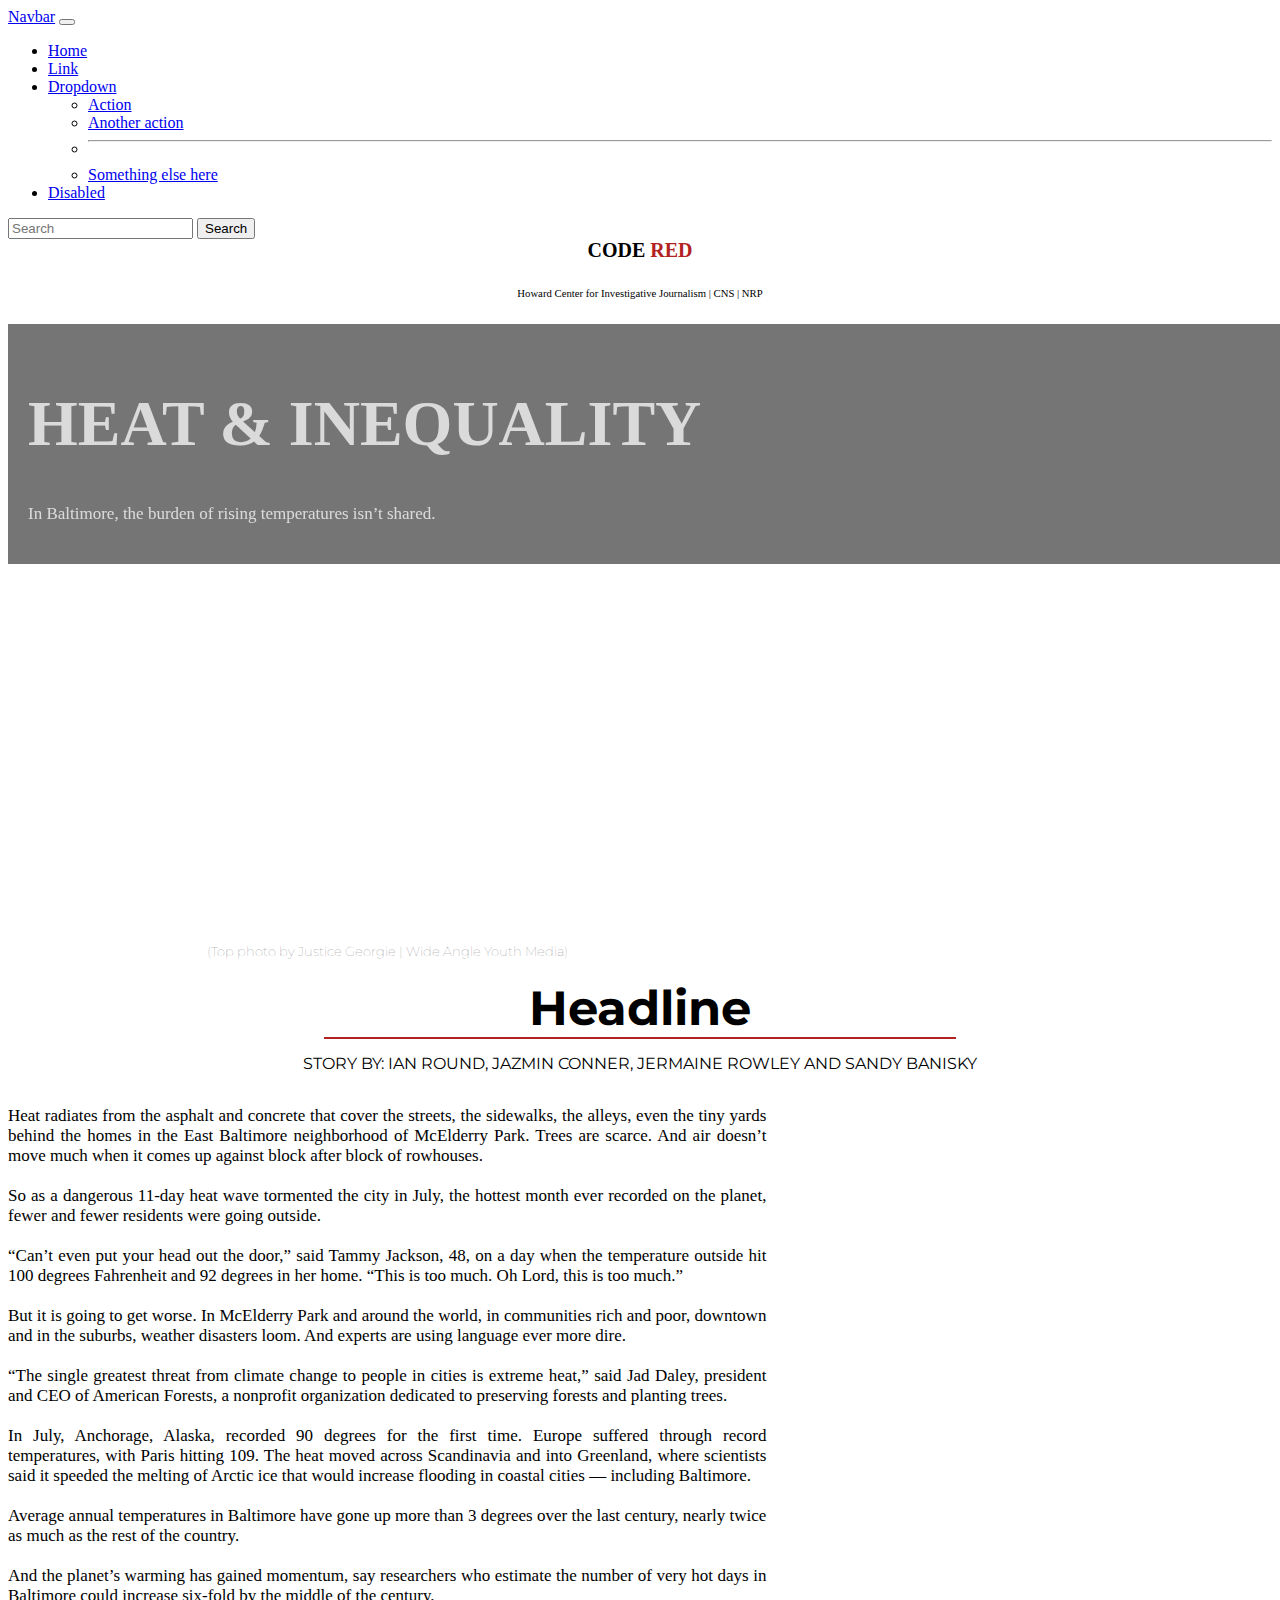
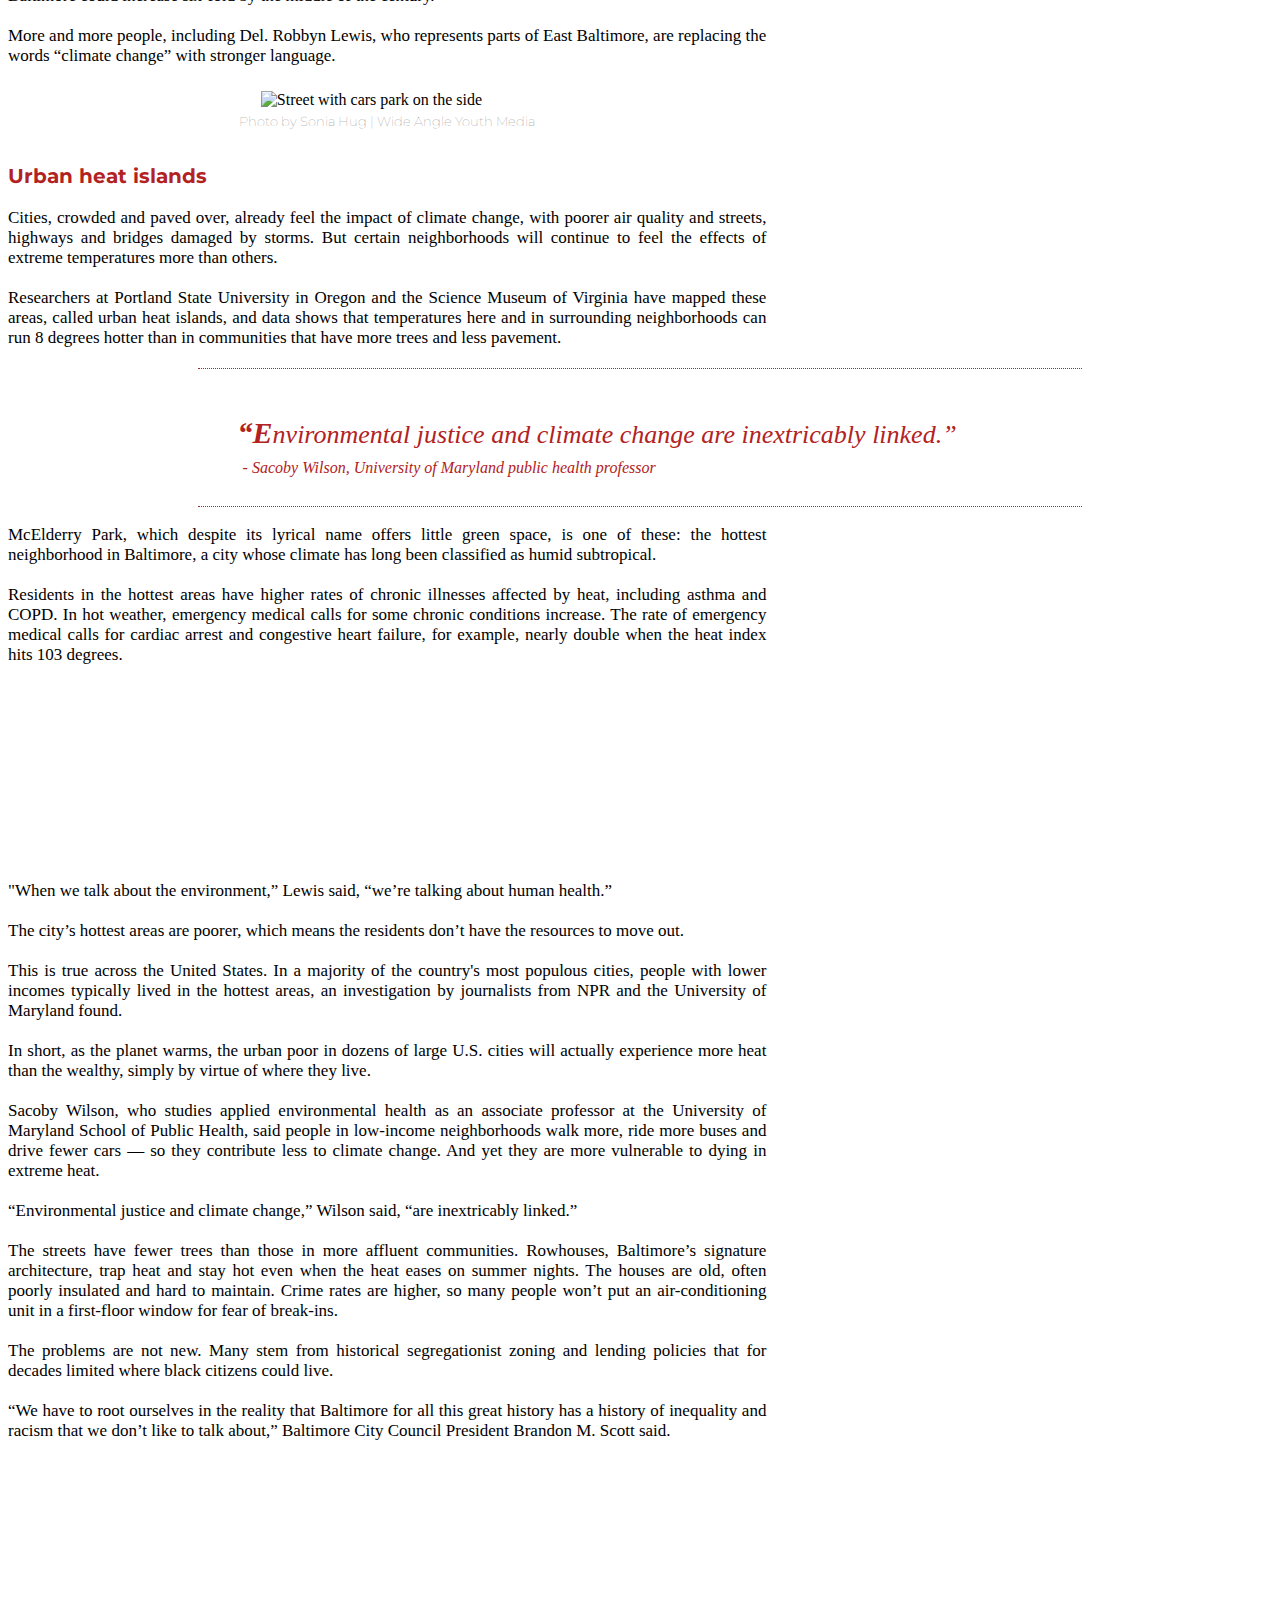
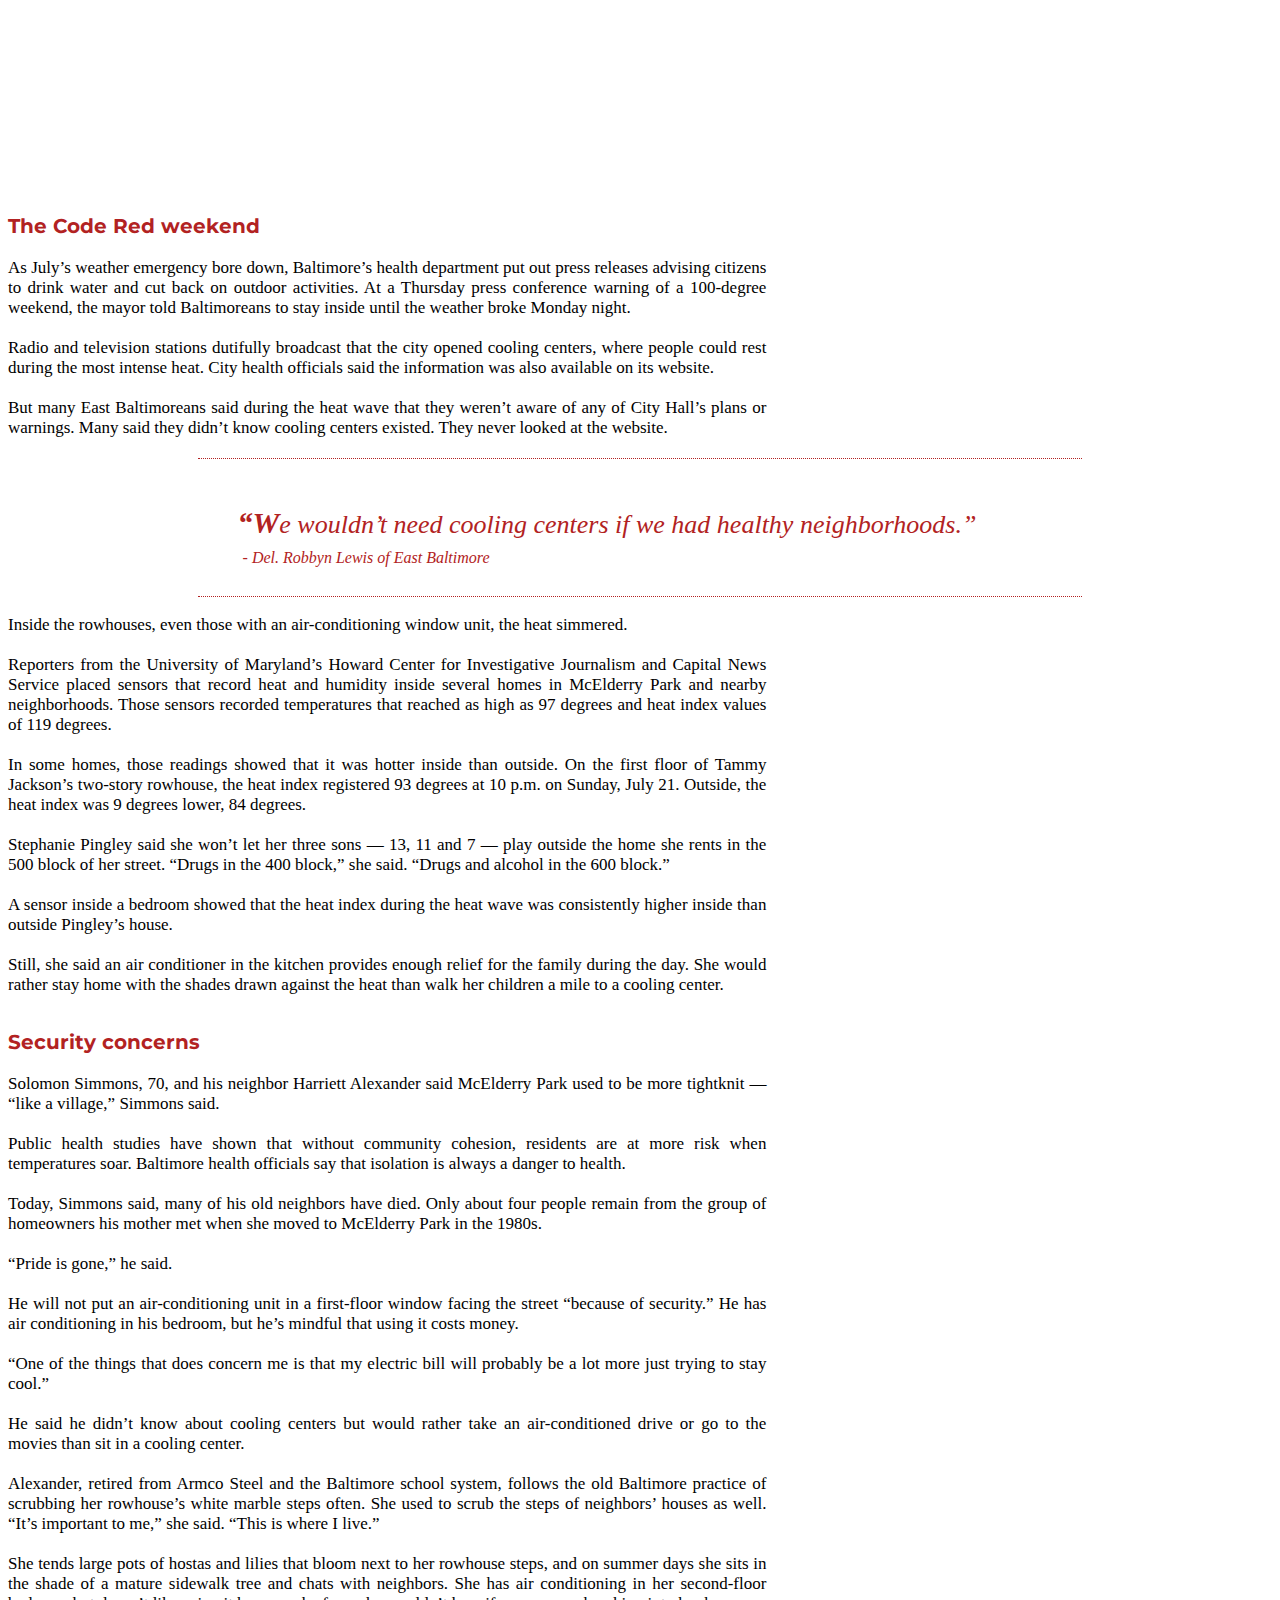
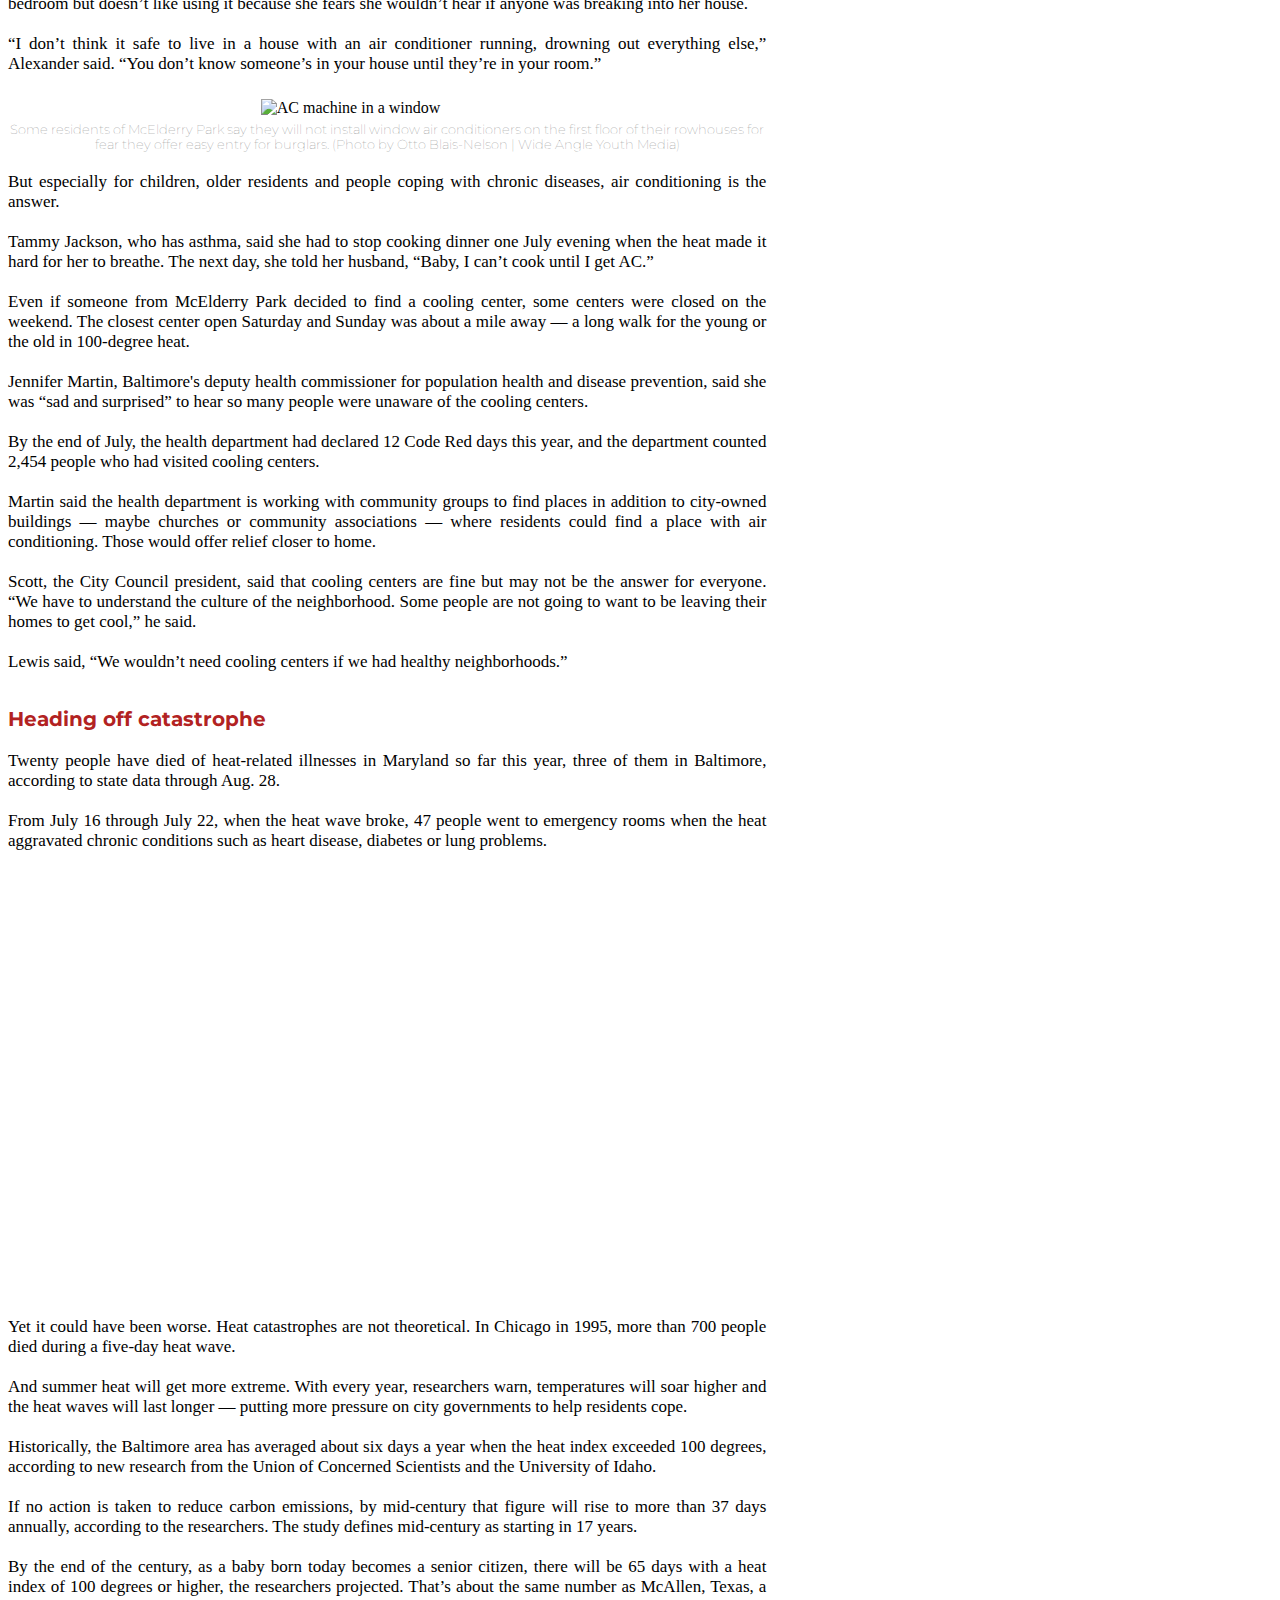
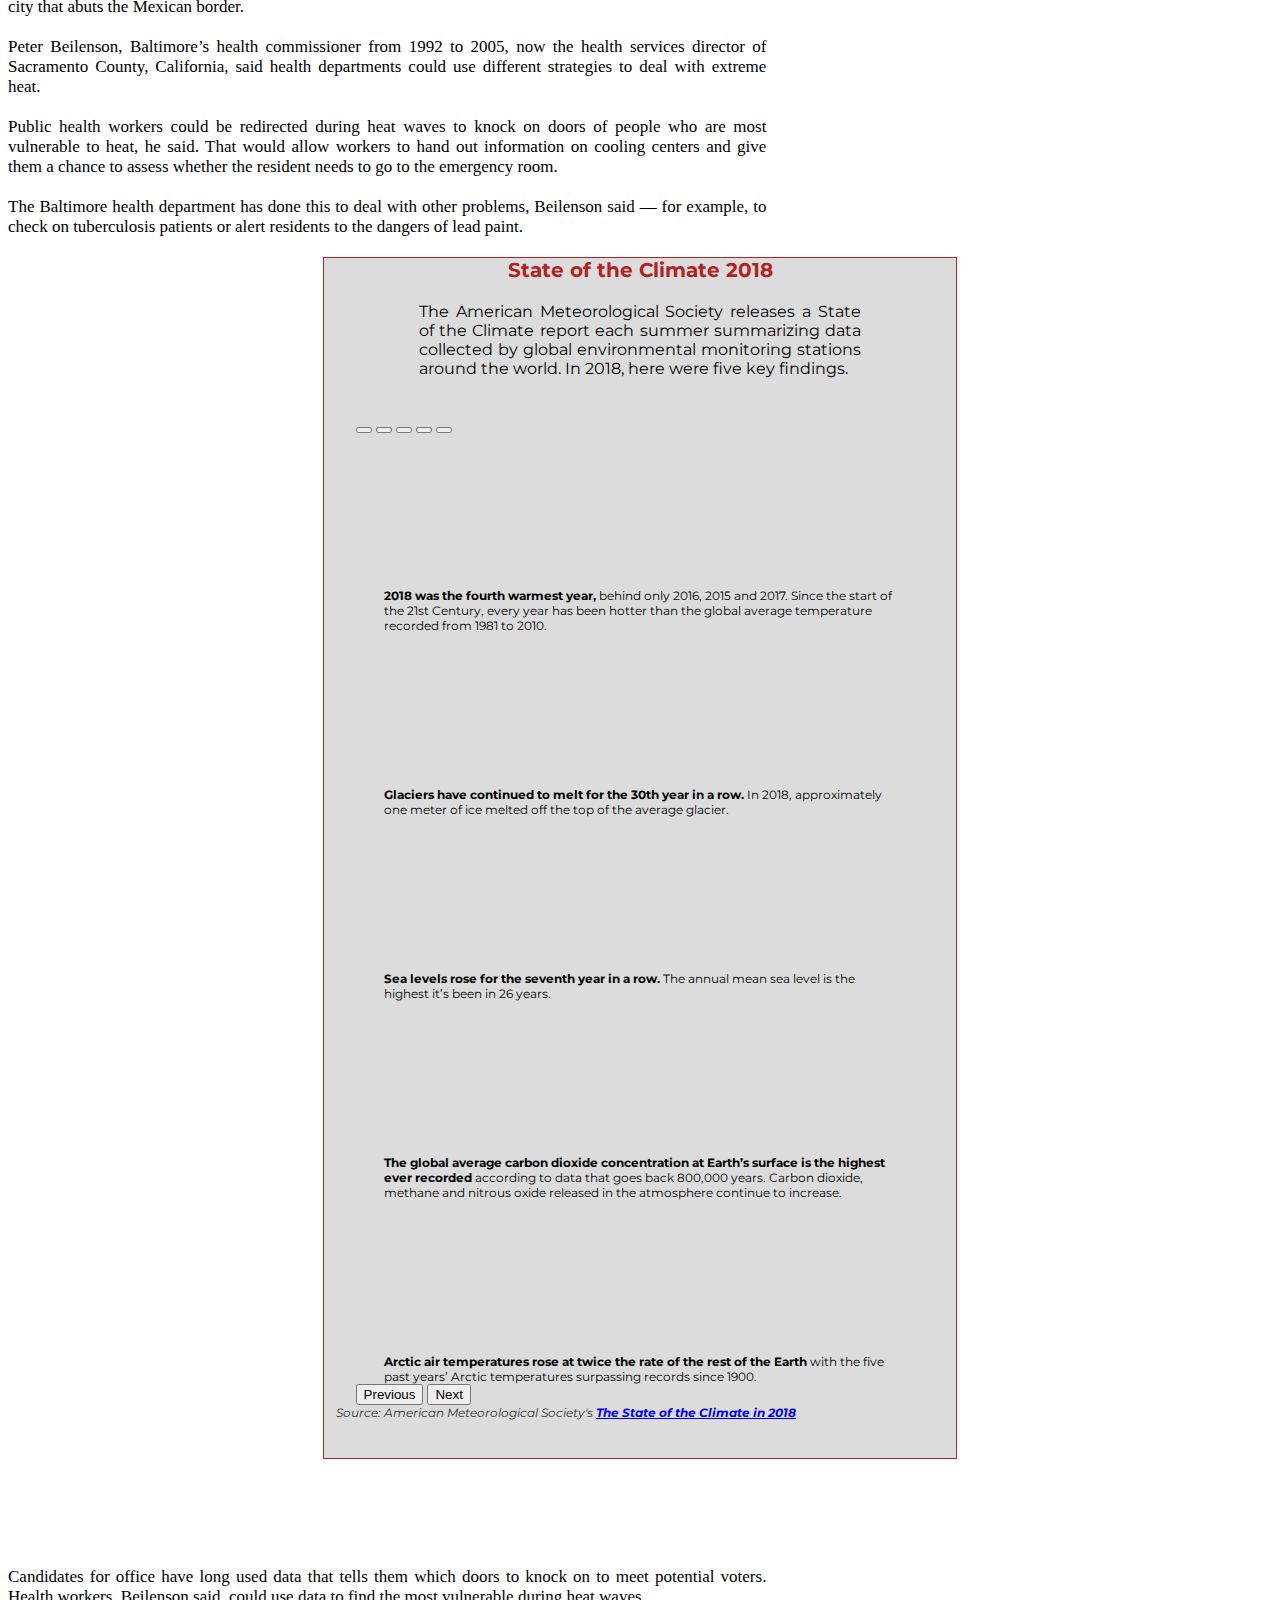
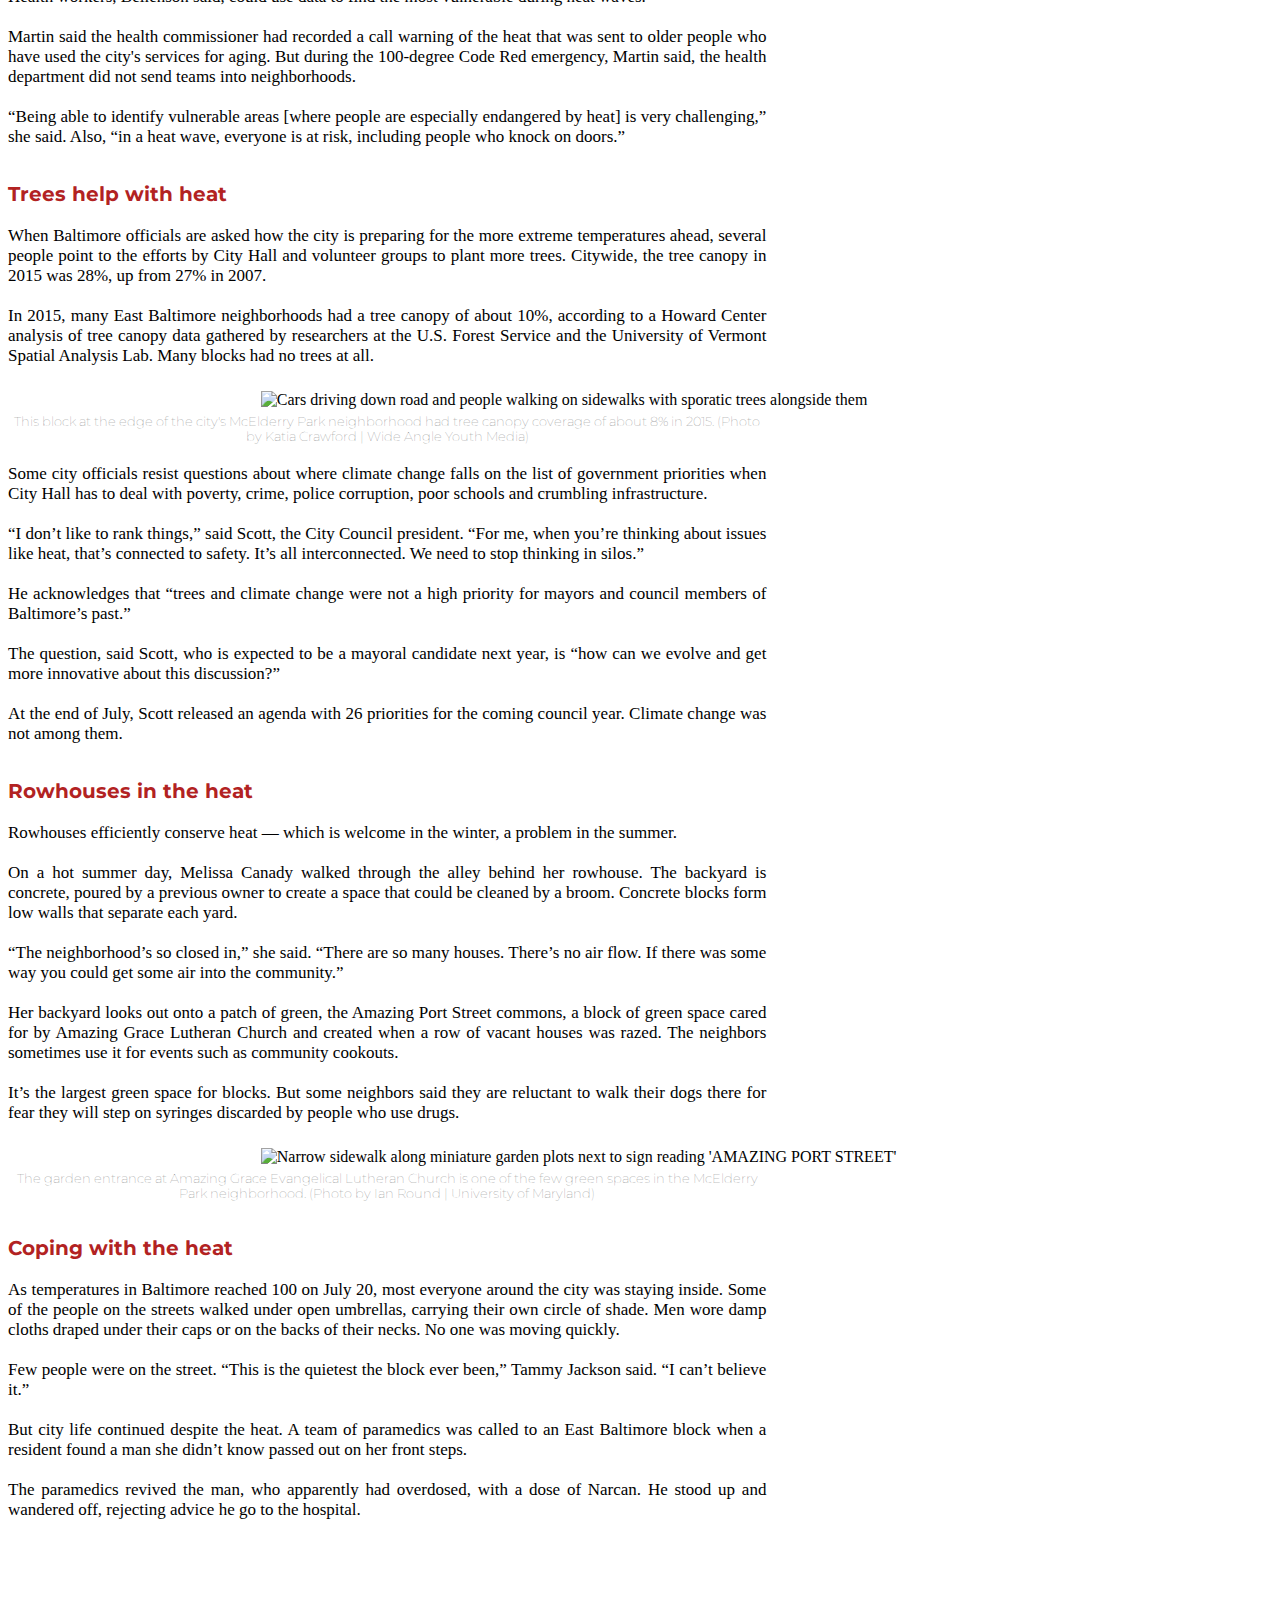
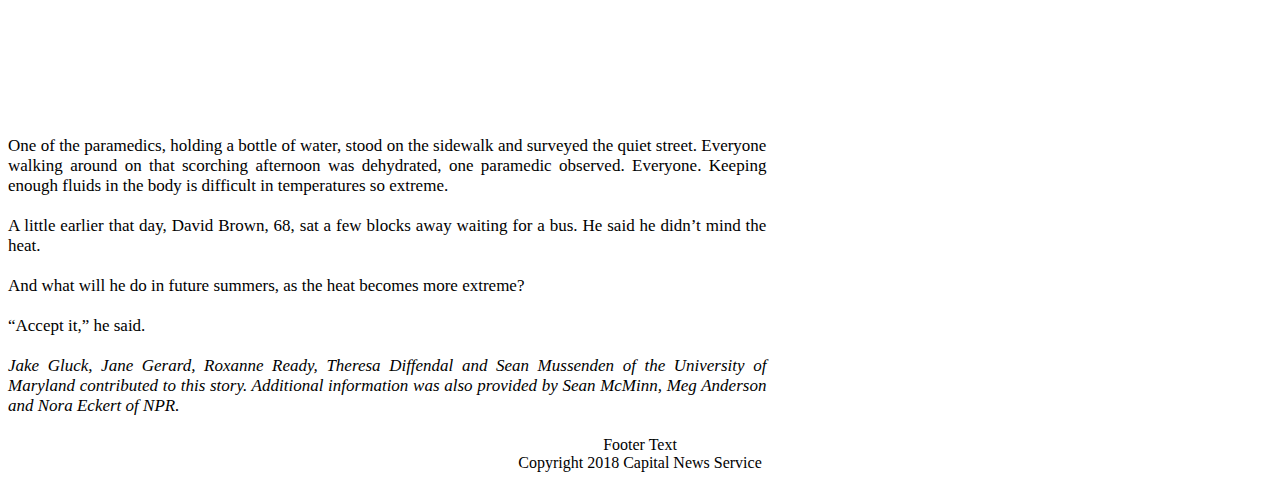
==== climate-crisis-story/index.html @ 0301320e "climate crisis story" ====
<!doctype html>

<html lang="en">
<head>
  <meta charset="utf-8">
  <meta name="viewport" content="width=device-width, initial-scale=1, shrink-to-fit=no">

  <title>Bootstrap Template</title>
  <meta name="description" content="Merrill College of Journalism, UMD">
  <meta name="author" content="Melena DiNenna">

  <!-- Bootstrap CSS and JavaScript -->
  <link href="https://cdn.jsdelivr.net/npm/bootstrap@5.0.1/dist/css/bootstrap.min.css" rel="stylesheet" integrity="sha384-+0n0xVW2eSR5OomGNYDnhzAbDsOXxcvSN1TPprVMTNDbiYZCxYbOOl7+AMvyTG2x" crossorigin="anonymous">
  <script src="https://cdn.jsdelivr.net/npm/bootstrap@5.0.1/dist/js/bootstrap.bundle.min.js" integrity="sha384-gtEjrD/SeCtmISkJkNUaaKMoLD0//ElJ19smozuHV6z3Iehds+3Ulb9Bn9Plx0x4" crossorigin="anonymous"></script>
  <link rel="stylesheet" href="https://cdn.jsdelivr.net/npm/bootstrap-icons@1.5.0/font/bootstrap-icons.css">

  <!--my stylesheet-->
  <link rel="stylesheet" type="text/css" href="style.css">

  <!--google fonts-->
  <link rel="preconnect" href="https://fonts.googleapis.com">
  <link rel="preconnect" href="https://fonts.gstatic.com" crossorigin>
  <link href="https://fonts.googleapis.com/css2?family=Montserrat:wght@400;700&display=swap" rel="stylesheet">

</head>

<body>
  <!-- Navbar start-->
  <nav class="navbar navbar-expand-lg navbar-light bg-light">
    <div class="container-fluid">
      <a class="navbar-brand" href="#">Navbar</a>
      <button class="navbar-toggler" type="button" data-bs-toggle="collapse" data-bs-target="#navbarSupportedContent" aria-controls="navbarSupportedContent" aria-expanded="false" aria-label="Toggle navigation">
        <span class="navbar-toggler-icon"></span>
      </button>
      <div class="collapse navbar-collapse" id="navbarSupportedContent">
        <ul class="navbar-nav me-auto mb-2 mb-lg-0">
          <li class="nav-item">
            <a class="nav-link active" aria-current="page" href="#">Home</a>
          </li>
          <li class="nav-item">
            <a class="nav-link" href="#">Link</a>
          </li>
          <li class="nav-item dropdown">
            <a class="nav-link dropdown-toggle" href="#" id="navbarDropdown" role="button" data-bs-toggle="dropdown" aria-expanded="false">
              Dropdown
            </a>
            <ul class="dropdown-menu" aria-labelledby="navbarDropdown">
              <li><a class="dropdown-item" href="#">Action</a></li>
              <li><a class="dropdown-item" href="#">Another action</a></li>
              <li><hr class="dropdown-divider"></li>
              <li><a class="dropdown-item" href="#">Something else here</a></li>
            </ul>
          </li>
          <li class="nav-item">
            <a class="nav-link disabled" href="#" tabindex="-1" aria-disabled="true">Disabled</a>
          </li>
        </ul>
        <form class="d-flex">
          <input class="form-control me-2" type="search" placeholder="Search" aria-label="Search">
          <button class="btn btn-outline-success" type="submit">Search</button>
        </form>
      </div>
    </div>
  </nav>
<!-- Navbar end-->
<div class="header">
  <div class="codered" style="font-weight:bold;"><a href="https://cnsmaryland.org/interactives/summer-2019/code-red/index.html" style="text-decoration:none; color:black;"> CODE <span class="red" style="color:#b22222;"> RED</span></a></div>
  <h6 class="orgs" style="font-weight:normal;">Howard Center for Investigative Journalism | CNS | NRP</h6>
</div>

<!-- Page topper-->
<div class="px-4 py-5 my-3 text-center" style="background-image: url('/Users/melena/Documents/GitHub/Melena-DiNenna-JOUR352/climate-crisis-story/page-topper.jpeg'); background-size:cover; height:620px; width:100%;background-repeat:no-repeat;filter:contrast(80%);">
  <div class="pagetop">
    <h1 class="display-5 fw-bold" style="font-size:1em;">HEAT & INEQUALITY</h1>
    <div class="col-lg-6 mx-auto">
      <p class="lead mb-4">In Baltimore, the burden of rising temperatures isn’t shared.</p>
    </div>
  </div>
  </div>
</div>
<!--end page topper-->

<div class="container">

  <p class="cap">(Top photo by Justice Georgie | Wide Angle Youth Media)</p>

  <div class="headline">Headline</div>

  <hr style="width:50%; align:center; margin:0 auto; border:none; background-color:#b22222; opacity:100%; height:2px;">

  <div class="byline">STORY BY: IAN ROUND, JAZMIN CONNER, JERMAINE ROWLEY AND SANDY BANISKY</div>

  <br>
  <p>Heat radiates from the asphalt and concrete that cover the streets, the sidewalks, the alleys, even the tiny yards behind the homes in the East Baltimore neighborhood of McElderry Park. Trees are scarce. And air doesn’t move much when it comes up against block after block of rowhouses.</p>

  <p>So as a dangerous 11-day heat wave tormented the city in July, the hottest month ever recorded on the planet, fewer and fewer residents were going outside.</p>

  <p>“Can’t even put your head out the door,” said Tammy Jackson, 48, on a day when the temperature outside hit 100 degrees Fahrenheit and 92 degrees in her home. “This is too much. Oh Lord, this is too much.”</p>

  <p>But it is going to get worse. In McElderry Park and around the world, in communities rich and poor, downtown and in the suburbs, weather disasters loom. And experts are using language ever more dire.</p>

  <p>“The single greatest threat from climate change to people in cities is extreme heat,” said Jad Daley, president and CEO of American Forests, a nonprofit organization dedicated to preserving forests and planting trees.</p>

  <p>In July, Anchorage, Alaska, recorded 90 degrees for the first time. Europe suffered through record temperatures, with Paris hitting 109. The heat moved across Scandinavia and into Greenland, where scientists said it speeded the melting of Arctic ice that would increase flooding in coastal cities — including Baltimore.</p>

  <p>Average annual temperatures in Baltimore have gone up more than 3 degrees over the last century, nearly twice as much as the rest of the country.</p>

  <p>And the planet’s warming has gained momentum, say researchers who estimate the number of very hot days in Baltimore could increase six-fold by the middle of the century.</p>

  <p>More and more people, including Del. Robbyn Lewis, who represents parts of East Baltimore, are replacing the words “climate change” with stronger language.</p>

  <img src="/Users/melena/Documents/GitHub/Melena-DiNenna-JOUR352/climate-crisis-story/SoniaHug_StreetView.jpeg" alt="Street with cars park on the side">
    <p class="cap">Photo by Sonia Hug | Wide Angle Youth Media</p>

  <p class="chaphead">Urban heat islands</p>

  <p>Cities, crowded and paved over, already feel the impact of climate change, with poorer air quality and streets, highways and bridges damaged by storms. But certain neighborhoods will continue to feel the effects of extreme temperatures more than others.</p>

  <p>Researchers at Portland State University in Oregon and the Science Museum of Virginia have mapped these areas, called urban heat islands, and data shows that temperatures here and in surrounding neighborhoods can run 8 degrees hotter than in communities that have more trees and less pavement.</p>

  <!-- START Pullquote div -->
       <div class="pullquote">
         <div class="pullquote-top">“Environmental justice and climate change are inextricably linked.”</div>
         <div class="pullquote-bottom">- Sacoby Wilson, University of Maryland public health professor</div>
       </div><br><!-- END Pullquote div -->

  <p>McElderry Park, which despite its lyrical name offers little green space, is one of these: the hottest neighborhood in Baltimore, a city whose climate has long been classified as humid subtropical.</p>

  <p>Residents in the hottest areas have higher rates of chronic illnesses affected by heat, including asthma and COPD. In hot weather, emergency medical calls for some chronic conditions increase. The rate of emergency medical calls for cardiac arrest and congestive heart failure, for example, nearly double when the heat index hits 103 degrees.</p><br>

  <iframe title="Indoor and outdoor heat index during Baltimore heat wave, July 16-22, 2019" aria-label="Interactive line chart" id="datawrapper-chart-96xsT" src="https://datawrapper.dwcdn.net/96xsT/1/" scrolling="no" frameborder="0" style="margin:auto; display:block; align:center; padding:5px; width:80% !important; border: none; height=400"></iframe><script type="text/javascript">!function(){"use strict";window.addEventListener("message",(function(e){if(void 0!==e.data["datawrapper-height"]){var t=document.querySelectorAll("iframe");for(var a in e.data["datawrapper-height"])for(var r=0;r<t.length;r++){if(t[r].contentWindow===e.source)t[r].style.height=e.data["datawrapper-height"][a]+"px"}}}))}();
  </script>

  <br><p>"When we talk about the environment,” Lewis said, “we’re talking about human health.”</p>

  <p>The city’s hottest areas are poorer, which means the residents don’t have the resources to move out.</p>

  <p>This is true across the United States. In a majority of the country's most populous cities, people with lower incomes typically lived in the hottest areas, an investigation by journalists from NPR and the University of Maryland found.</p>

  <p>In short, as the planet warms, the urban poor in dozens of large U.S. cities will actually experience more heat than the wealthy, simply by virtue of where they live.</p>

  <p>Sacoby Wilson, who studies applied environmental health as an associate professor at the University of Maryland School of Public Health, said people in low-income neighborhoods walk more, ride more buses and drive fewer cars — so they contribute less to climate change. And yet they are more vulnerable to dying in extreme heat.</p>

  <p>“Environmental justice and climate change,” Wilson said, “are inextricably linked.”</p>

  <p>The streets have fewer trees than those in more affluent communities. Rowhouses, Baltimore’s signature architecture, trap heat and stay hot even when the heat eases on summer nights. The houses are old, often poorly insulated and hard to maintain. Crime rates are higher, so many people won’t put an air-conditioning unit in a first-floor window for fear of break-ins.</p>

  <p>The problems are not new. Many stem from historical segregationist zoning and lending policies that for decades limited where black citizens could live.</p>

  <p>“We have to root ourselves in the reality that Baltimore for all this great history has a history of inequality and racism that we don’t like to talk about,” Baltimore City Council President Brandon M. Scott said.</p><br>

<div class="row">
  <div class="col-md-6">
    <iframe title="The relationship between summer temperature and poverty in Baltimore" aria-label="chart" id="datawrapper-chart-HDH9c" src="https://datawrapper.dwcdn.net/HDH9c/1/" scrolling="no" frameborder="0" style="margin:auto; display:block; align:center; vertical-align: middle; padding:5px;width:80% !important; border: none;height=400"></iframe><script type="text/javascript">!function(){"use strict";window.addEventListener("message",(function(e){if(void 0!==e.data["datawrapper-height"]){var t=document.querySelectorAll("iframe");for(var a in e.data["datawrapper-height"])for(var r=0;r<t.length;r++){if(t[r].contentWindow===e.source)t[r].style.height=e.data["datawrapper-height"][a]+"px"}}}))}();
    </script>
  </div>

  <div class="col-md-6">
    <iframe title="Summer temperature and violence" aria-label="Scatter Plot" id="datawrapper-chart-45M4X" src="https://datawrapper.dwcdn.net/45M4X/1/" scrolling="no" frameborder="0" style="margin:auto; display:block; align:center; vertical-align: middle; padding:5px;width:80% !important; border: none;height=400"></iframe><script type="text/javascript">!function(){"use strict";window.addEventListener("message",function(a){if(void 0!==a.data["datawrapper-height"])for(var e in a.data["datawrapper-height"]){var t=document.getElementById("datawrapper-chart-"+e)||document.querySelector("iframe[src*='"+e+"']");t&&(t.style.height=a.data["datawrapper-height"][e]+"px")}})}();</script>
  </div>
</div>

  <p class="chaphead">The Code Red weekend</p>

  <p>As July’s weather emergency bore down, Baltimore’s health department put out press releases advising citizens to drink water and cut back on outdoor activities. At a Thursday press conference warning of a 100-degree weekend, the mayor told Baltimoreans to stay inside until the weather broke Monday night.</p>

  <p>Radio and television stations dutifully broadcast that the city opened cooling centers, where people could rest during the most intense heat. City health officials said the information was also available on its website.</p>

  <p>But many East Baltimoreans said during the heat wave that they weren’t aware of any of City Hall’s plans or warnings. Many said they didn’t know cooling centers existed. They never looked at the website.</p>

  <!-- START Pullquote div -->
       <div class="pullquote">
         <div class="pullquote-top">“We wouldn’t need cooling centers if we had healthy neighborhoods.”</div>
         <div class="pullquote-bottom">- Del. Robbyn Lewis of East Baltimore</div>
       </div><br><!-- END Pullquote div -->

  <p>Inside the rowhouses, even those with an air-conditioning window unit, the heat simmered.</p>

  <p>Reporters from the University of Maryland’s Howard Center for Investigative Journalism and Capital News Service placed sensors that record heat and humidity inside several homes in McElderry Park and nearby neighborhoods. Those sensors recorded temperatures that reached as high as 97 degrees and heat index values of 119 degrees.</p>

  <p>In some homes, those readings showed that it was hotter inside than outside.
  On the first floor of Tammy Jackson’s two-story rowhouse, the heat index registered 93 degrees at 10 p.m. on Sunday, July 21. Outside, the heat index was 9 degrees lower, 84 degrees.</p>

  <p>Stephanie Pingley said she won’t let her three sons — 13, 11 and 7 — play outside the home she rents in the 500 block of her street. “Drugs in the 400 block,” she said. “Drugs and alcohol in the 600 block.”</p>

  <p>A sensor inside a bedroom showed that the heat index during the heat wave was consistently higher inside than outside Pingley’s house.</p>

  <p>Still, she said an air conditioner in the kitchen provides enough relief for the family during the day. She would rather stay home with the shades drawn against the heat than walk her children a mile to a cooling center.</p>

  <p class="chaphead">Security concerns</p>

  <p>Solomon Simmons, 70, and his neighbor Harriett Alexander said McElderry Park used to be more tightknit — “like a village,” Simmons said.</p>

  <p>Public health studies have shown that without community cohesion, residents are at more risk when temperatures soar. Baltimore health officials say that isolation is always a danger to health.</p>

  <p>Today, Simmons said, many of his old neighbors have died. Only about four people remain from the group of homeowners his mother met when she moved to McElderry Park in the 1980s.</p>

  <p>“Pride is gone,” he said.</p>

  <p>He will not put an air-conditioning unit in a first-floor window facing the street “because of security.” He has air conditioning in his bedroom, but he’s mindful that using it costs money.</p>

  <p>“One of the things that does concern me is that my electric bill will probably be a lot more just trying to stay cool.”</p>

  <p>He said he didn’t know about cooling centers but would rather take an air-conditioned drive or go to the movies than sit in a cooling center.</p>

  <p>Alexander, retired from Armco Steel and the Baltimore school system, follows the old Baltimore practice of scrubbing her rowhouse’s white marble steps often. She used to scrub the steps of neighbors’ houses as well. “It’s important to me,” she said. “This is where I live.”</p>

  <p>She tends large pots of hostas and lilies that bloom next to her rowhouse steps, and on summer days she sits in the shade of a mature sidewalk tree and chats with neighbors. She has air conditioning in her second-floor bedroom but doesn’t like using it because she fears she wouldn’t hear if anyone was breaking into her house.</p>

  <p>“I don’t think it safe to live in a house with an air conditioner running, drowning out everything else,” Alexander said. “You don’t know someone’s in your house until they’re in your room.”</p>

  <img src="/Users/melena/Documents/GitHub/Melena-DiNenna-JOUR352/climate-crisis-story/old-ac.jpeg" alt="AC machine in a window">
    <p class="cap">Some residents of McElderry Park say they will not install window air conditioners on the first floor of their rowhouses for fear they offer easy entry for burglars. (Photo by Otto Blais-Nelson | Wide Angle Youth Media)</p>

  <p>But especially for children, older residents and people coping with chronic diseases, air conditioning is the answer.</p>

  <p>Tammy Jackson, who has asthma, said she had to stop cooking dinner one July evening when the heat made it hard for her to breathe. The next day, she told her husband, “Baby, I can’t cook until I get AC.”</p>

  <p>Even if someone from McElderry Park decided to find a cooling center, some centers were closed on the weekend. The closest center open Saturday and Sunday was about a mile away — a long walk for the young or the old in 100-degree heat.</p>

  <p>Jennifer Martin, Baltimore's deputy health commissioner for population health and disease prevention, said she was “sad and surprised” to hear so many people were unaware of the cooling centers.</p>

  <p>By the end of July, the health department had declared 12 Code Red days this year, and the department counted 2,454 people who had visited cooling centers.</p>

  <p>Martin said the health department is working with community groups to find places in addition to city-owned buildings — maybe churches or community associations — where residents could find a place with air conditioning. Those would offer relief closer to home.</p>

  <p>Scott, the City Council president, said that cooling centers are fine but may not be the answer for everyone. “We have to understand the culture of the neighborhood. Some people are not going to want to be leaving their homes to get cool,” he said.</p>

  <p>Lewis said, “We wouldn’t need cooling centers if we had healthy neighborhoods.”</p>

  <p class="chaphead">Heading off catastrophe</p>

  <p>Twenty people have died of heat-related illnesses in Maryland so far this year, three of them in Baltimore, according to state data through Aug. 28.</p>

  <p>From July 16 through July 22, when the heat wave broke, 47 people went to emergency rooms when the heat aggravated chronic conditions such as heart disease, diabetes or lung problems.</p><br>

  <iframe title="Baltimore has more than its share of heat-related deaths in Maryland" aria-label="Bar Chart" id="datawrapper-chart-W0Al6" src="https://datawrapper.dwcdn.net/W0Al6/1/" scrolling="no" frameborder="0" style="margin:auto; display:block; align:center; padding:5px; width:80% !important; border: none;" height="400"></iframe><script type="text/javascript">!function(){"use strict";window.addEventListener("message",(function(e){if(void 0!==e.data["datawrapper-height"]){var t=document.querySelectorAll("iframe");for(var a in e.data["datawrapper-height"])for(var r=0;r<t.length;r++){if(t[r].contentWindow===e.source)t[r].style.height=e.data["datawrapper-height"][a]+"px"}}}))}();
  </script>

  <br><p>Yet it could have been worse. Heat catastrophes are not theoretical. In Chicago in 1995, more than 700 people died during a five-day heat wave.</p>

  <p>And summer heat will get more extreme. With every year, researchers warn, temperatures will soar higher and the heat waves will last longer — putting more pressure on city governments to help residents cope.</p>

  <p>Historically, the Baltimore area has averaged about six days a year when the heat index exceeded 100 degrees, according to new research from the Union of Concerned Scientists and the University of Idaho.</p>

  <p>If no action is taken to reduce carbon emissions, by mid-century that figure will rise to more than 37 days annually, according to the researchers. The study defines mid-century as starting in 17 years.</p>

  <p>By the end of the century, as a baby born today becomes a senior citizen, there will be 65 days with a heat index of 100 degrees or higher, the researchers projected. That’s about the same number as McAllen, Texas, a city that abuts the Mexican border.</p>

  <p>Peter Beilenson, Baltimore’s health commissioner from 1992 to 2005, now the health services director of Sacramento County, California, said health departments could use different strategies to deal with extreme heat.</p>

  <p>Public health workers could be redirected during heat waves to knock on doors of people who are most vulnerable to heat, he said. That would allow workers to hand out information on cooling centers and give them a chance to assess whether the resident needs to go to the emergency room.</p>

  <p>The Baltimore health department has done this to deal with other problems, Beilenson said — for example, to check on tuberculosis patients or alert residents to the dangers of lead paint.</p>

  <div class="text-box">
           <p class="text-box-title">State of the Climate 2018</p>
           <p class="text-box-intro-text">The American Meteorological Society releases a State of the Climate report each summer summarizing data collected by global environmental monitoring stations around the world. In 2018, here were five key findings.</p><br>

           <div id="#carouselExampleDark" class="carousel carousel-dark slide" data-bs-ride="carousel" style="width:90%; margin:0 auto;">
               <div class="carousel-indicators">
                 <button type="button" data-bs-target="#carouselExampleDark" data-bs-slide-to="0" class="active" aria-current="true" aria-label="Slide 1"></button>
                 <button type="button" data-bs-target="#carouselExampleDark" data-bs-slide-to="1" aria-label="Slide 2"></button>
                 <button type="button" data-bs-target="#carouselExampleDark" data-bs-slide-to="2" aria-label="Slide 3"></button>
                 <button type="button" data-bs-target="#carouselExampleDark" data-bs-slide-to="3" aria-label="Slide 4"></button>
                 <button type="button" data-bs-target="#carouselExampleDark" data-bs-slide-to="4" aria-label="Slide 5"></button>
               </div>

             <div class="carousel-inner">

               <div class="carousel-item active" data-bs-interval="10000">
                 <svg class="bd-placeholder-img" width="100%" height="100%" xmlns="http://www.w3.org/2000/svg" aria-hidden="true" preserveAspectRatio="xMidYMid slice" focusable="false"><rect width="100%" height="100%" fill="#dcdcdc"/></svg>
                   <div class="container">
                     <div class="carousel-caption d-none d-md-block">
                       <p class="text-box-text"><b>2018 was the fourth warmest year,</b> behind only 2016, 2015 and 2017. Since the start of the 21st Century, every year has been hotter than the global average temperature recorded from 1981 to 2010.</p>
                     </div>
                   </div>
               </div>

               <div class="carousel-item" data-bs-interval="10000">
                 <svg class="bd-placeholder-img" width="100%" height="100%" xmlns="http://www.w3.org/2000/svg" aria-hidden="true" preserveAspectRatio="xMidYMid slice" focusable="false"><rect width="100%" height="100%" fill="#dcdcdc"/></svg>
                   <div class="container">
                     <div class="carousel-caption d-none d-md-block">
                       <p class="text-box-text"><b>Glaciers have continued to melt for the 30th year in a row.</b> In 2018, approximately one meter of ice melted off the top of the average glacier.</p>
                     </div>
                   </div>
               </div>

               <div class="carousel-item" data-bs-interval="10000">
                 <svg class="bd-placeholder-img" width="100%" height="100%" xmlns="http://www.w3.org/2000/svg" aria-hidden="true" preserveAspectRatio="xMidYMid slice" focusable="false"><rect width="100%" height="100%" fill="#dcdcdc"/></svg>
                   <div class="container">
                     <div class="carousel-caption d-none d-md-block">
                       <p class="text-box-text"><b>Sea levels rose for the seventh year in a row.</b> The annual mean sea level is the highest it’s been in 26 years.</p>
                     </div>
                   </div>
               </div>

               <div class="carousel-item" data-bs-interval="10000">
                 <svg class="bd-placeholder-img" width="100%" height="100%" xmlns="http://www.w3.org/2000/svg" aria-hidden="true" preserveAspectRatio="xMidYMid slice" focusable="false"><rect width="100%" height="100%" fill="#dcdcdc"/></svg>
                     <div class="carousel-caption d-none d-md-block">
                       <p class="text-box-text"><b>The global average carbon dioxide concentration at Earth’s surface is the highest ever recorded</b> according to data that goes back 800,000 years. Carbon dioxide, methane and nitrous oxide released in the atmosphere continue to increase.</p>
                     </div>
               </div>

               <div class="carousel-item" data-bs-interval="10000">
                 <svg class="bd-placeholder-img" width="100%" height="100%" xmlns="http://www.w3.org/2000/svg" aria-hidden="true" preserveAspectRatio="xMidYMid slice" focusable="false"><rect width="100%" height="100%" fill="#dcdcdc"/></svg>
                 <div class="container">
                     <div class="carousel-caption d-none d-md-block">
                       <p class="text-box-text"><b>Arctic air temperatures rose at twice the rate of the rest of the Earth</b> with the five past years’ Arctic temperatures surpassing records since 1900.</p>
                     </div>
                   </div>
               </div>

             </div>
             <button class="carousel-control-prev" type="button" data-bs-target="#carouselExampleDark" data-bs-slide="prev">
               <span class="carousel-control-prev-icon" aria-hidden="true"></span>
               <span class="visually-hidden">Previous</span>
             </button>
             <button class="carousel-control-next" type="button" data-bs-target="#carouselExampleDark" data-bs-slide="next">
               <span class="carousel-control-next-icon" aria-hidden="true"></span>
               <span class="visually-hidden">Next</span>
             </button>
           </div>

           <p class="text-box-source-text"><i>Source: American Meteorological Society's <a href="https://www.ametsoc.org/ams/index.cfm/publications/bulletin-of-the-american-meteorological-society-bams/state-of-the-climate/" style="text-decoration: underline;"><b>The State of the Climate in 2018</b></a></i></p><br>
         </div><br>
<br><br><br><br><br>



  <p>Candidates for office have long used data that tells them which doors to knock on to meet potential voters. Health workers, Beilenson said, could use data to find the most vulnerable during heat waves.</p>

  <p>Martin said the health commissioner had recorded a call warning of the heat that was sent to older people who have used the city's services for aging. But during the 100-degree Code Red emergency, Martin said, the health department did not send teams into neighborhoods.</p>

  <p>“Being able to identify vulnerable areas [where people are especially endangered by heat] is very challenging,” she said. Also, “in a heat wave, everyone is at risk, including people who knock on doors.”</p>

  <p class="chaphead">Trees help with heat</p>

  <p>When Baltimore officials are asked how the city is preparing for the more extreme temperatures ahead, several people point to the efforts by City Hall and volunteer groups to plant more trees. Citywide, the tree canopy in 2015 was 28%, up from 27% in 2007.</p>

  <p>In 2015, many East Baltimore neighborhoods had a tree canopy of about 10%, according to a Howard Center analysis of tree canopy data gathered by researchers at the U.S. Forest Service and the University of Vermont Spatial Analysis Lab. Many blocks had no trees at all.</p>

  <img src="/Users/melena/Documents/GitHub/Melena-DiNenna-JOUR352/climate-crisis-story/intersection.jpeg" alt="Cars driving down road and people walking on sidewalks with sporatic trees alongside them">
    <p class="cap">This block at the edge of the city's McElderry Park neighborhood had tree canopy coverage of about 8% in 2015. (Photo by Katia Crawford | Wide Angle Youth Media)</p>

  <p>Some city officials resist questions about where climate change falls on the list of government priorities when City Hall has to deal with poverty, crime, police corruption, poor schools and crumbling infrastructure.</p>

  <p>“I don’t like to rank things,” said Scott, the City Council president. “For me, when you’re thinking about issues like heat, that’s connected to safety. It’s all interconnected. We need to stop thinking in silos.”</p>

  <p>He acknowledges that “trees and climate change were not a high priority for mayors and council members of Baltimore’s past.”</p>

  <p>The question, said Scott, who is expected to be a mayoral candidate next year, is “how can we evolve and get more innovative about this discussion?”</p>

  <p>At the end of July, Scott released an agenda with 26 priorities for the coming council year. Climate change was not among them.</p>

  <p class="chaphead">Rowhouses in the heat</p>

  <p>Rowhouses efficiently conserve heat — which is welcome in the winter, a problem in the summer.</p>

  <p>On a hot summer day, Melissa Canady walked through the alley behind her rowhouse. The backyard is concrete, poured by a previous owner to create a space that could be cleaned by a broom. Concrete blocks form low walls that separate each yard.</p>

  <p>“The neighborhood’s so closed in,” she said. “There are so many houses. There’s no air flow. If there was some way you could get some air into the community.”</p>

  <p>Her backyard looks out onto a patch of green, the Amazing Port Street commons, a block of green space cared for by Amazing Grace Lutheran Church and created when a row of vacant houses was razed. The neighbors sometimes use it for events such as community cookouts.</p>

  <p>It’s the largest green space for blocks. But some neighbors said they are reluctant to walk their dogs there for fear they will step on syringes discarded by people who use drugs.</p>

  <img src="/Users/melena/Documents/GitHub/Melena-DiNenna-JOUR352/climate-crisis-story/amazing-grace-garden.jpeg" alt="Narrow sidewalk along miniature garden plots next to sign reading 'AMAZING PORT STREET'">
    <p class="cap">The garden entrance at Amazing Grace Evangelical Lutheran Church is one of the few green spaces in the McElderry Park neighborhood. (Photo by Ian Round | University of Maryland)</p>

  <p class="chaphead">Coping with the heat</p>

  <p>As temperatures in Baltimore reached 100 on July 20, most everyone around the city was staying inside. Some of the people on the streets walked under open umbrellas, carrying their own circle of shade. Men wore damp cloths draped under their caps or on the backs of their necks. No one was moving quickly.</p>

  <p>Few people were on the street. “This is the quietest the block ever been,” Tammy Jackson said. “I can’t believe it.”</p>

  <p>But city life continued despite the heat. A team of paramedics was called to an East Baltimore block when a resident found a man she didn’t know passed out on her front steps.</p>

  <p>The paramedics revived the man, who apparently had overdosed, with a dose of Narcan. He stood up and wandered off, rejecting advice he go to the hospital.</p><br>

  <iframe title="Baltimore cooling centers" aria-label="Locator maps" id="datawrapper-chart-g17ar" src="https://datawrapper.dwcdn.net/g17ar/1/" scrolling="no" frameborder="0" style="margin:auto; display:block; align:center; padding:5px; width:80% !important; border: none; height=500;"></iframe><script type="text/javascript">!function(){"use strict";window.addEventListener("message",function(a){if(void 0!==a.data["datawrapper-height"])for(var e in a.data["datawrapper-height"]){var t=document.getElementById("datawrapper-chart-"+e)||document.querySelector("iframe[src*='"+e+"']");t&&(t.style.height=a.data["datawrapper-height"][e]+"px")}})}();
  </script>

  <br><p>One of the paramedics, holding a bottle of water, stood on the sidewalk and surveyed the quiet street. Everyone walking around on that scorching afternoon was dehydrated, one paramedic observed. Everyone. Keeping enough fluids in the body is difficult in temperatures so extreme.</p>

  <p>A little earlier that day, David Brown, 68, sat a few blocks away waiting for a bus. He said he didn’t mind the heat.</p>

  <p>And what will he do in future summers, as the heat becomes more extreme?</p>

  <p>“Accept it,” he said.</p>

  <p><em>Jake Gluck, Jane Gerard, Roxanne Ready, Theresa Diffendal and Sean Mussenden of the University of Maryland contributed to this story. Additional information was also provided by Sean McMinn, Meg Anderson and Nora Eckert of NPR.</em></p>

</div>


<!-- End Columns-->
<footer class="footer mt-auto py-3 bg-dark" style="text-align:center;">
     <div class="container">
       <span class="text-muted">Footer Text</span><br>
       <span class="text-muted">Copyright 2018 Capital News Service</span>
     </div>
   </footer>
</body>
</html>
---- climate-crisis-story/style.css ----
.codered{
  font-size:20px;
}

.header{
  text-align: center;
}

.pagetop{
  background: rgb(0, 0, 0);
  background: rgba(0, 0, 0, .6);
  color: #f1f1f1;
  width:100%;
  padding: 20px;
  font-size-adjust: auto;
  font-size:4em;
}

.cap{
    font-size:.8em;
    font-weight:lighter;
    font-family: 'Montserrat', sans-serif;
    color:grey;
    text-align: center;
}

.headline{
  font-size:3em;
  font-weight:700;
  text-align:center;
  font-family: 'Montserrat', sans-serif;
}

.byline{
  font-size:1em;
  text-transform:uppercase;
  font-family: 'Montserrat', sans-serif;
  text-align:center;
  padding:15px;
}

p{
  font-family:Georgia, serif;
  width:60%;
  margin:inherit;
  margin-bottom: 20px;
  font-size:17px;
  text-align:justify;
  min-width:inherit;
}

#graphic{
  margin-left: auto;
  margin-right: auto;
  align:center;
}

img{
  margin:auto;
  display:block;
  align:center;
  width:60%;
  padding:5px;
}

.chaphead{
  font-size:20px;
  padding-top:15px;
  font-family: 'Montserrat', sans-serif;
  font-weight:bold;
  color:#b22222;
}

.pullquote{
  width: 70%;
  color: #b22222;
  line-height: 0.9;
  font-style: italic;
  margin:0 auto;
  background: url(/Users/melena/Documents/GitHub/Melena-DiNenna-JOUR352/climate-crisis-story/Quotation-Mark-PNG-Free-Download.png) top left no-repeat;
  border-bottom: dotted #b22222;
  border-top: dotted #b22222;
  border-width: 0.3px;
  padding-bottom:30px;
}

.pullquote-top{
  font-size: 26px;
  padding-top:50px;
  padding-left:40px;
}

.pullquote-top::first-letter{
  font-size:30px;
  font-weight:bold;
}


.pullquote-bottom{
  padding-top:15px;
  padding-left:45px;
}

.text-box{
  background-color: #dcdcdc;
  width: 50%;
  margin: 0 auto;
  border: solid #b22222 1px;
}

.text-box-title{
  font-family: 'Montserrat', sans-serif;
  font-size: 1.25em;
  font-weight:bold;
  text-align: center;
  color: #b22222;
}

.text-box-text{
  width:90%;
  font-family: 'Montserrat', sans-serif;
  font-size: 12px;
  text-align: left;
  color:black;
  margin:0 auto;
}

.text-box-intro-text{
  width:70%;
  font-family: 'Montserrat', sans-serif;
  font-size: 1em;
  text-align: justify;
}

.text-box-source-text{
  padding-left: 1em;
  padding-right: 1em;
  width:100%;
  font-family: 'Montserrat', sans-serif;
  font-size: 12px;
  text-align: justify;
  color:#303030;
}
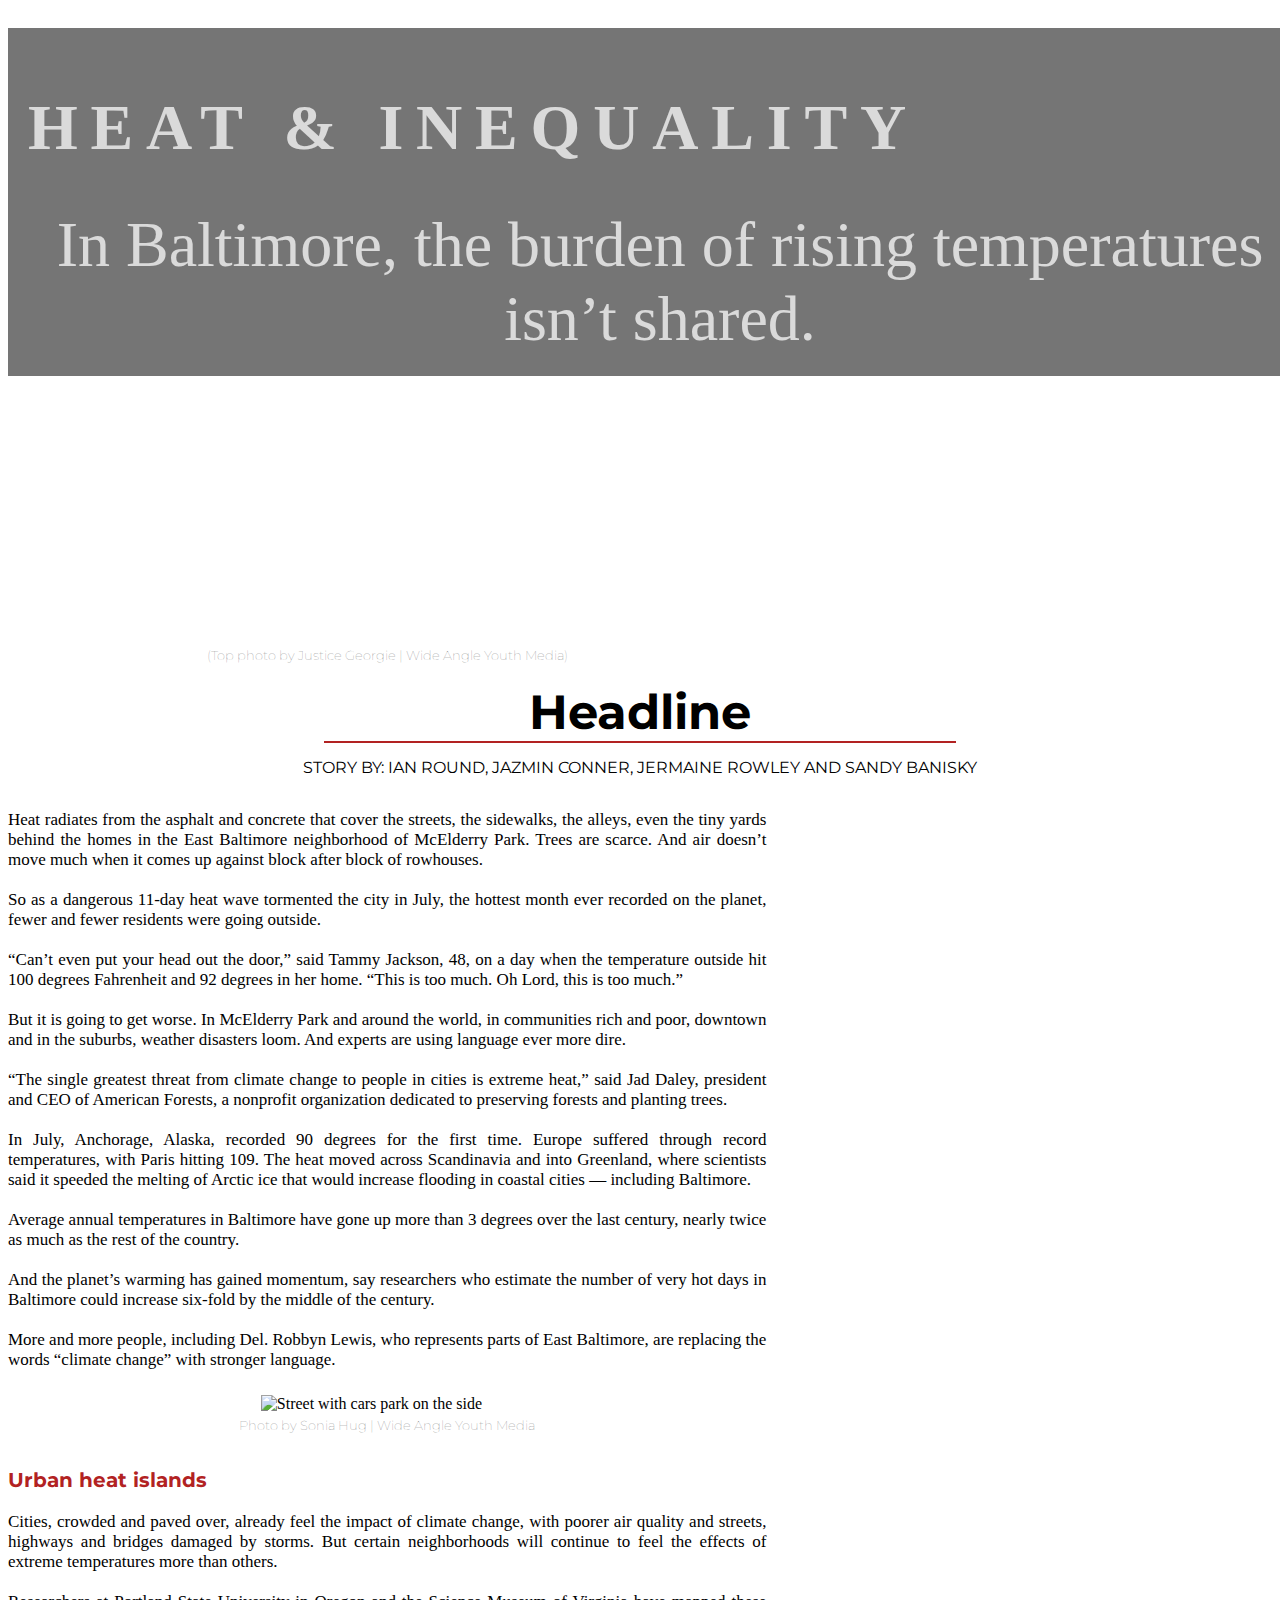
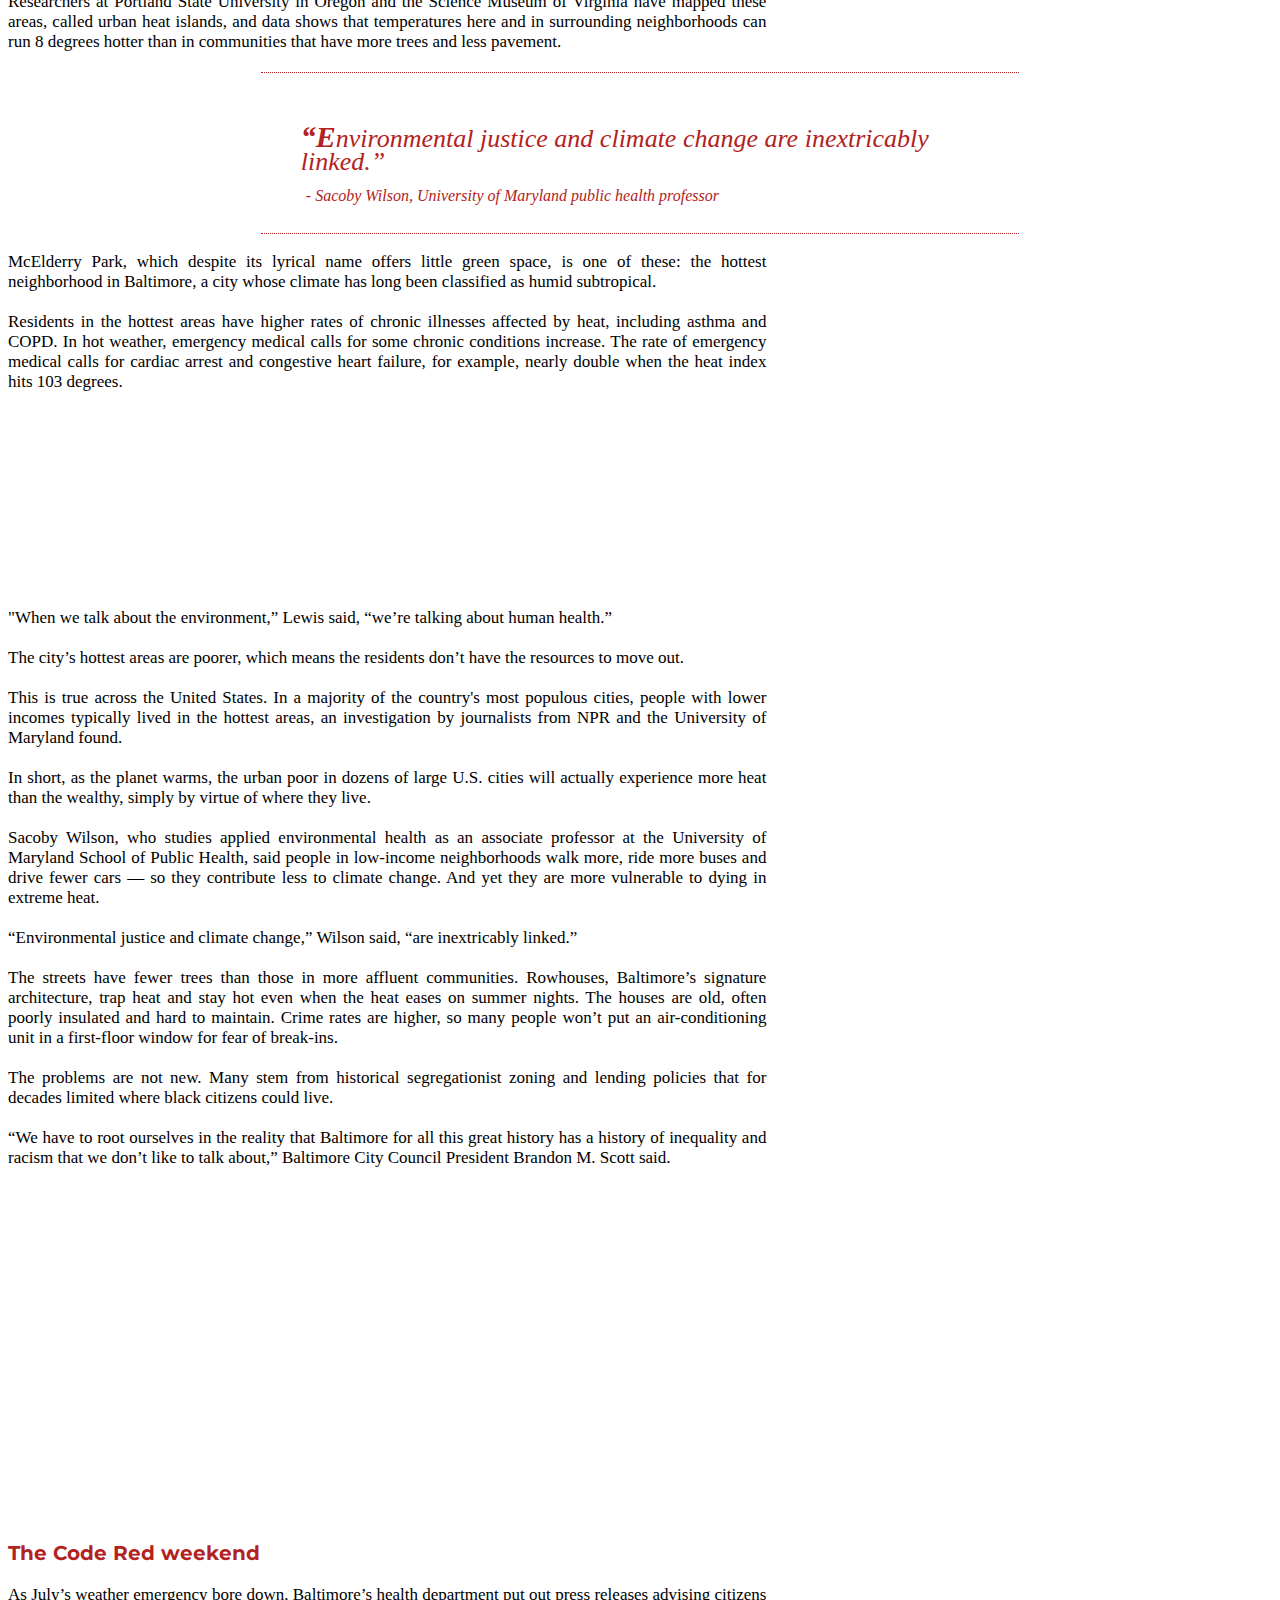
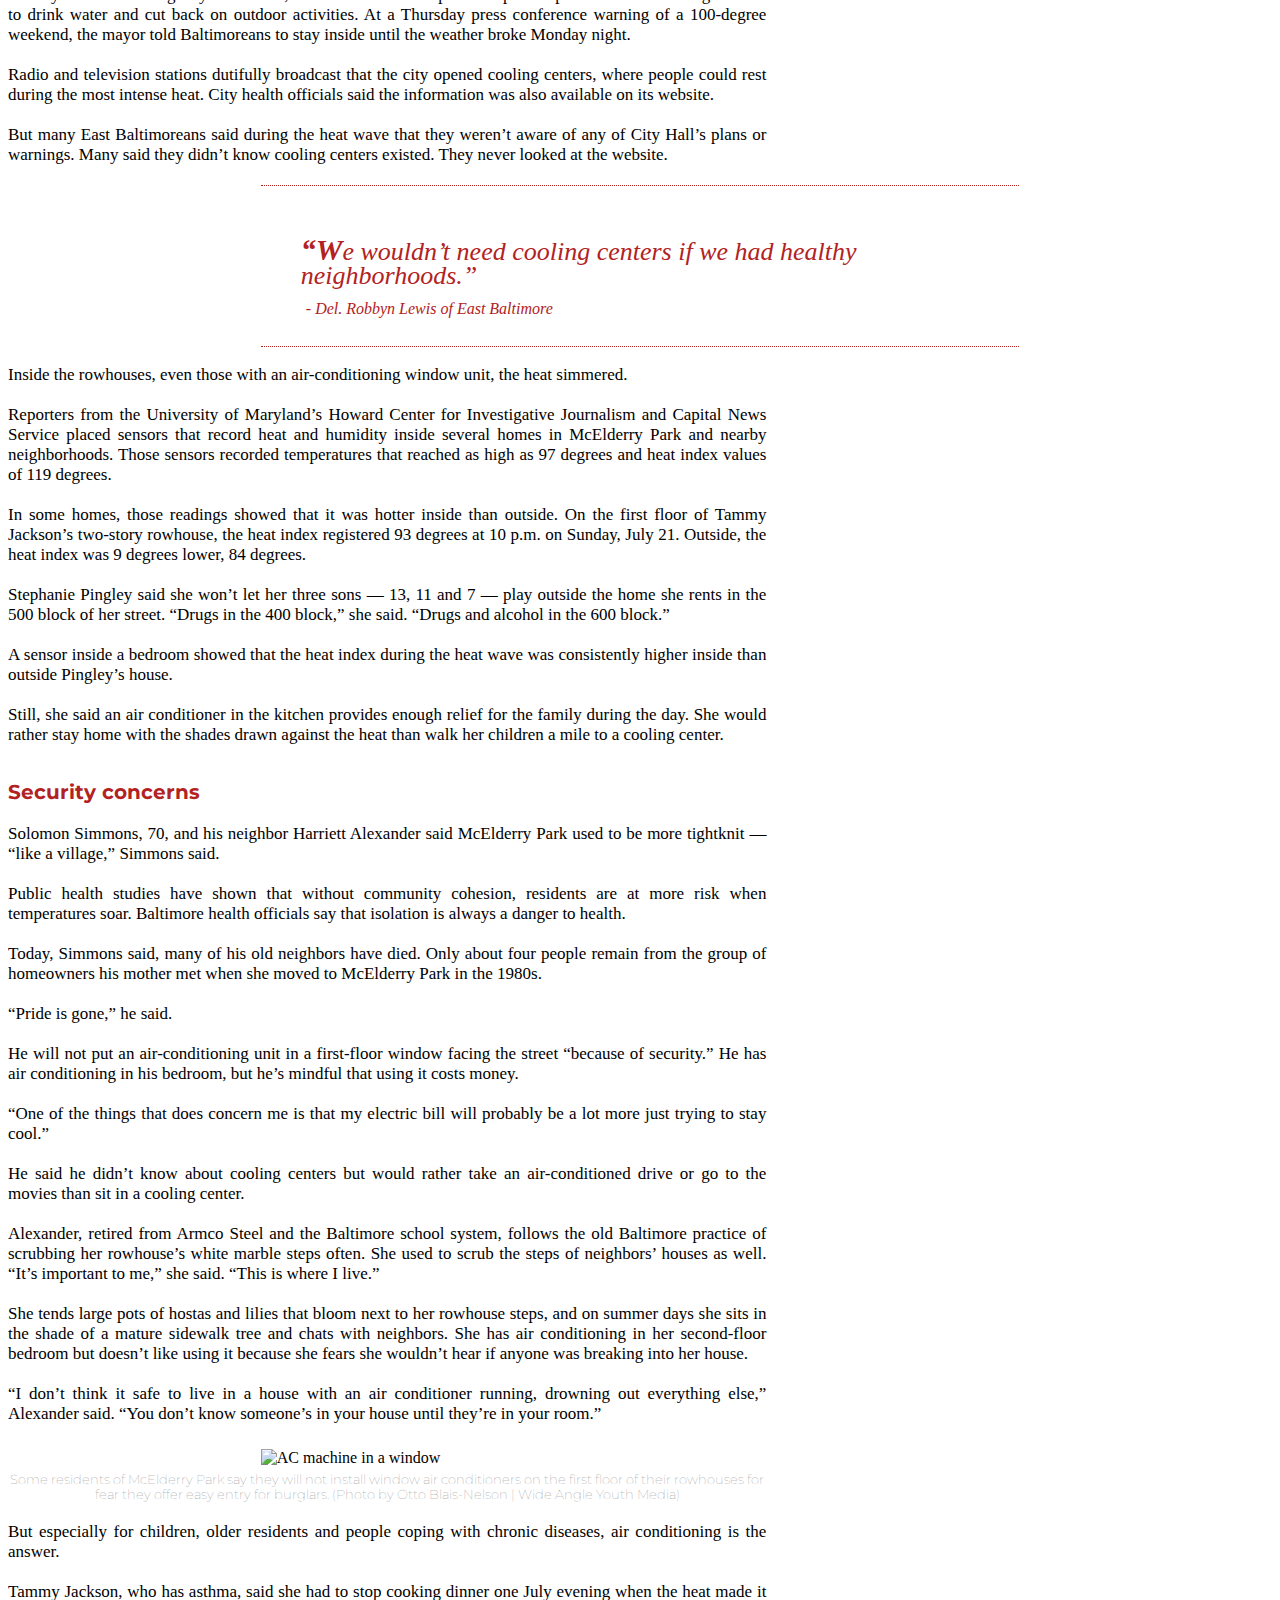
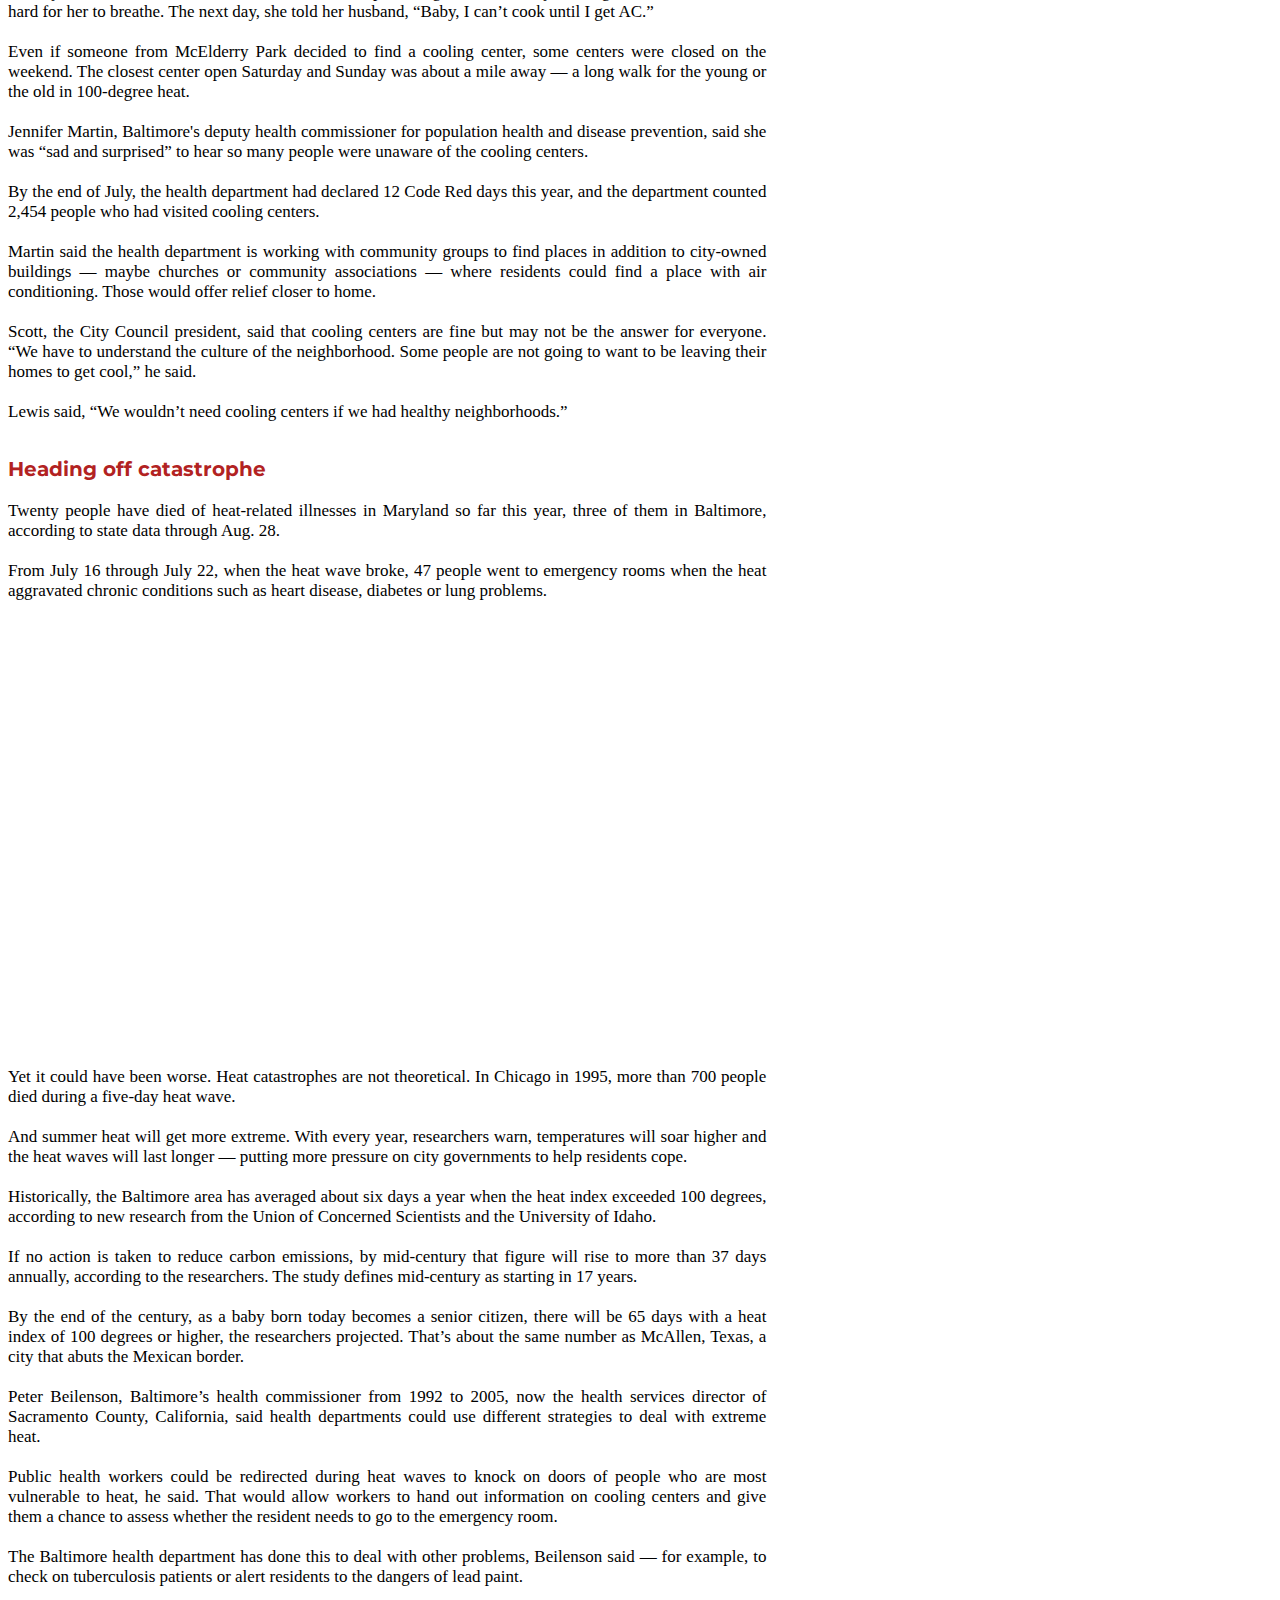
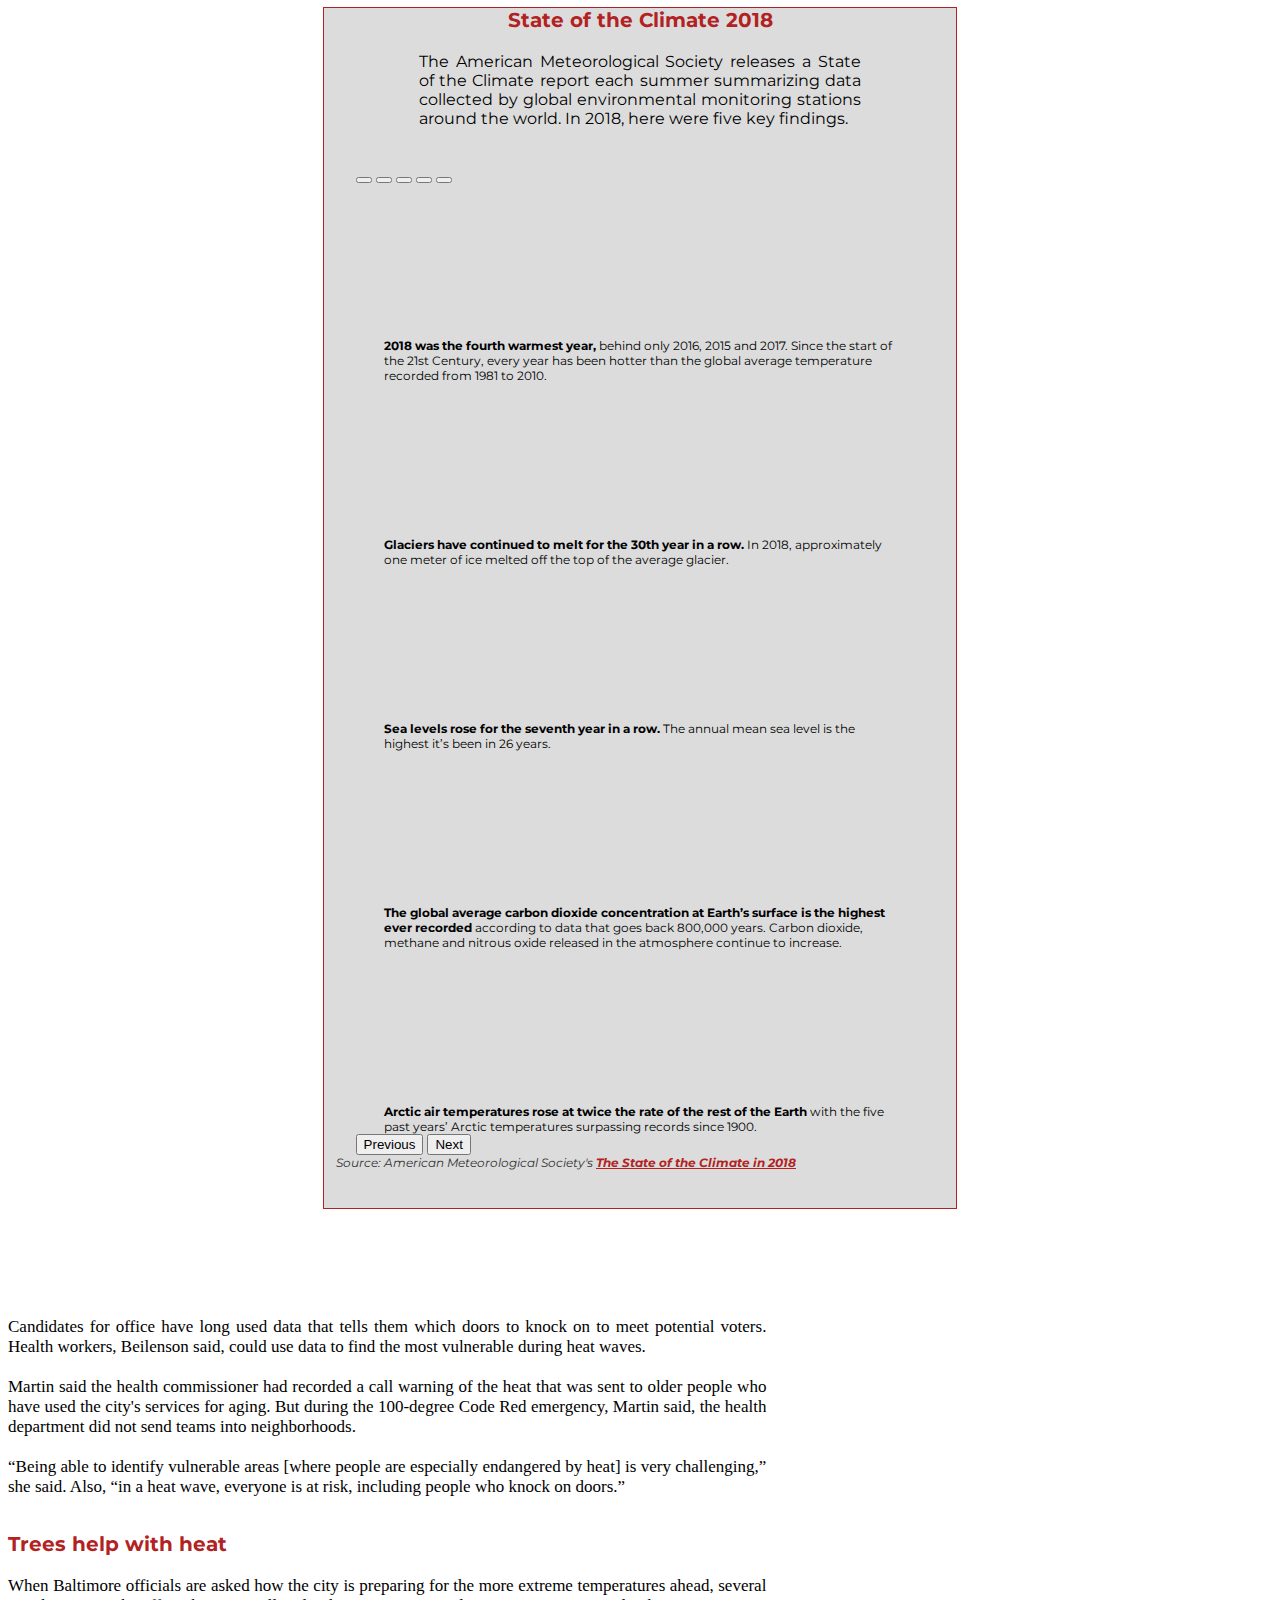
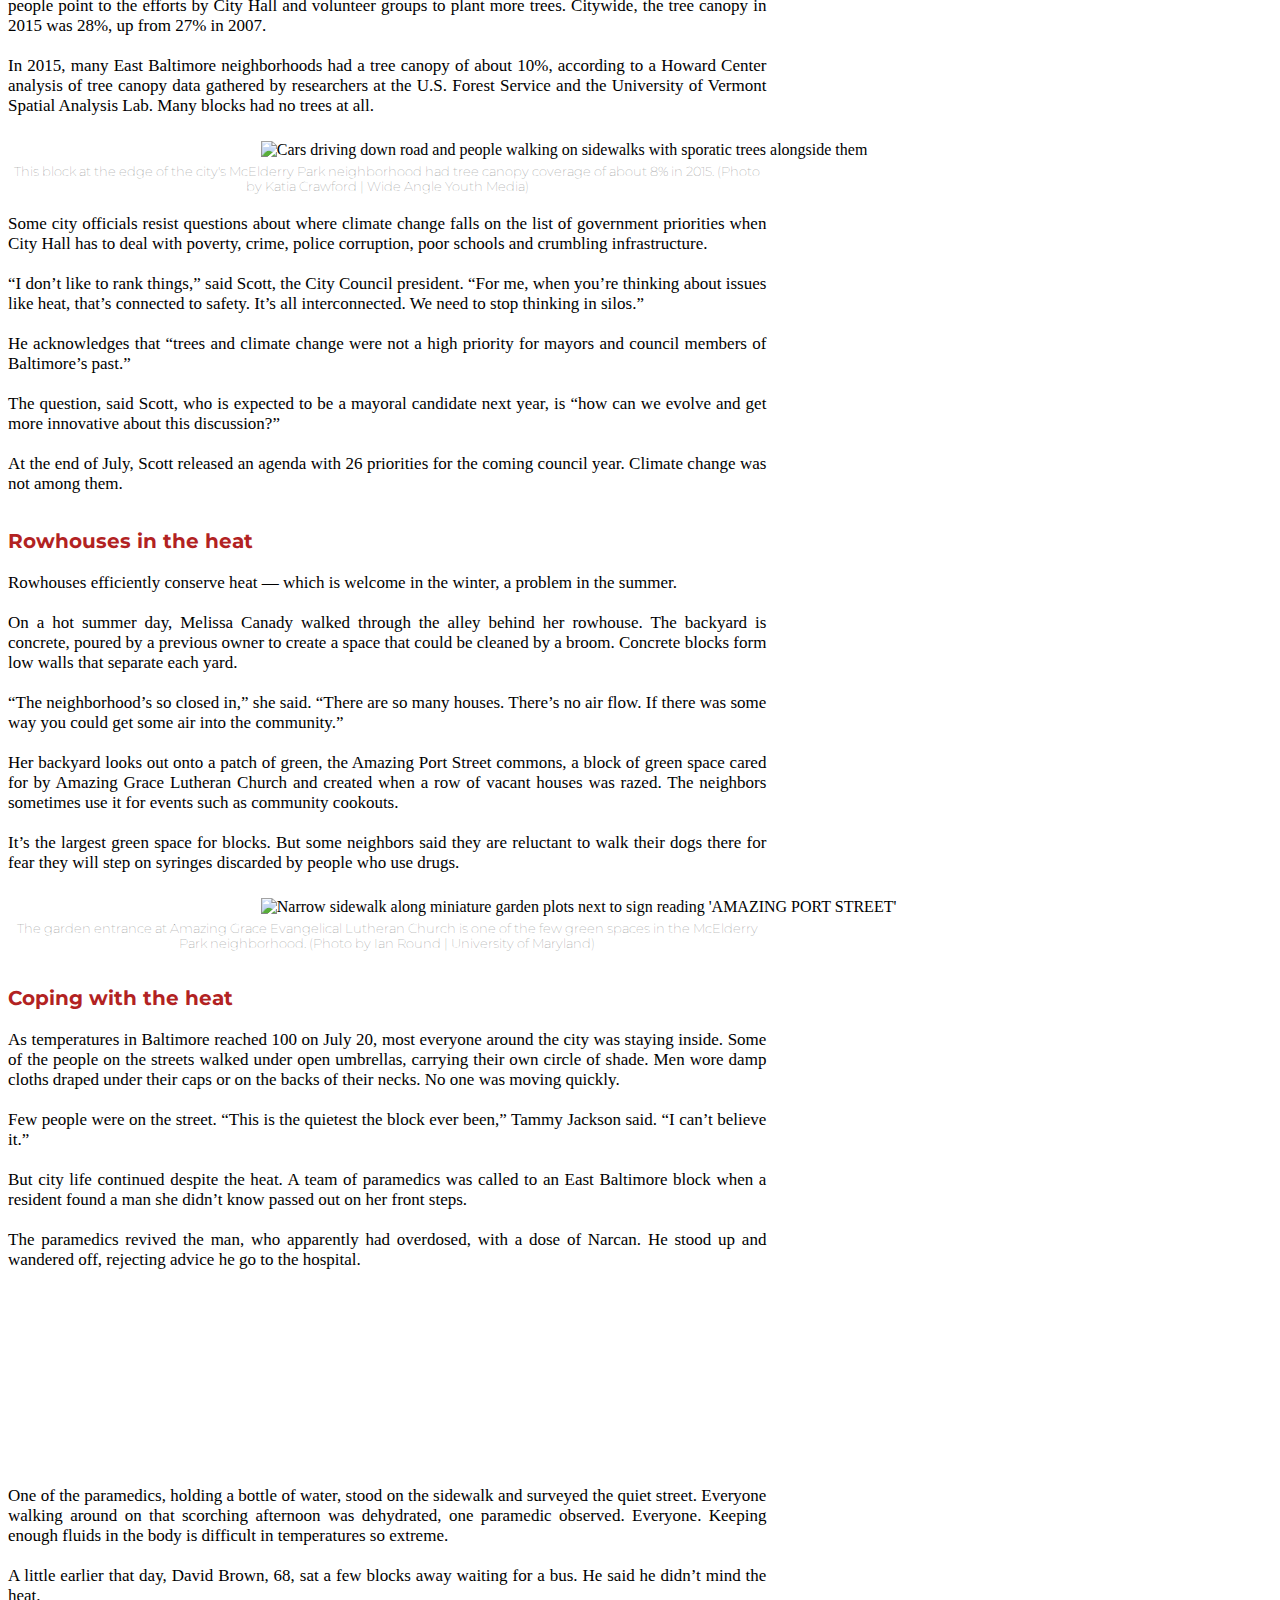
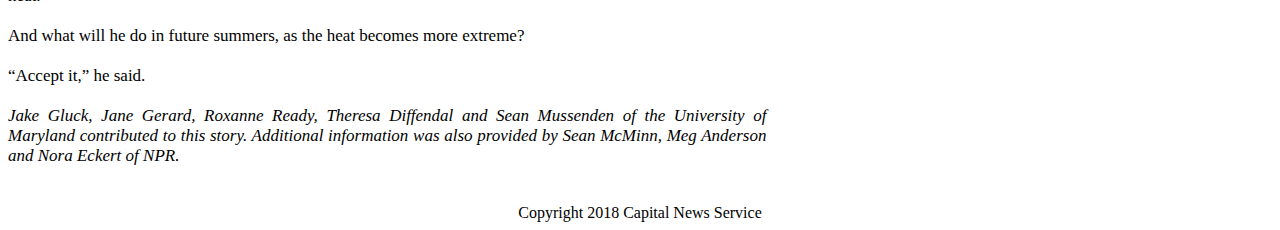
==== commit 9cf733fd: "graphics and styling" ====
--- a/climate-crisis-story/index.html
+++ b/climate-crisis-story/index.html
@@ -6,7 +6,7 @@
   <meta charset="utf-8">
   <meta name="viewport" content="width=device-width, initial-scale=1, shrink-to-fit=no">
 
-  <title>Bootstrap Template</title>
+  <title>Heat & Inequality</title>
   <meta name="description" content="Merrill College of Journalism, UMD">
   <meta name="author" content="Melena DiNenna">
 
@@ -23,62 +23,30 @@
   <link rel="preconnect" href="https://fonts.gstatic.com" crossorigin>
   <link href="https://fonts.googleapis.com/css2?family=Montserrat:wght@400;700&display=swap" rel="stylesheet">
 
+  <script type = "text/javascript" src="function.js"></script>
+
 </head>
 
 <body>
-  <!-- Navbar start-->
-  <nav class="navbar navbar-expand-lg navbar-light bg-light">
-    <div class="container-fluid">
-      <a class="navbar-brand" href="#">Navbar</a>
-      <button class="navbar-toggler" type="button" data-bs-toggle="collapse" data-bs-target="#navbarSupportedContent" aria-controls="navbarSupportedContent" aria-expanded="false" aria-label="Toggle navigation">
-        <span class="navbar-toggler-icon"></span>
-      </button>
-      <div class="collapse navbar-collapse" id="navbarSupportedContent">
-        <ul class="navbar-nav me-auto mb-2 mb-lg-0">
-          <li class="nav-item">
-            <a class="nav-link active" aria-current="page" href="#">Home</a>
-          </li>
-          <li class="nav-item">
-            <a class="nav-link" href="#">Link</a>
-          </li>
-          <li class="nav-item dropdown">
-            <a class="nav-link dropdown-toggle" href="#" id="navbarDropdown" role="button" data-bs-toggle="dropdown" aria-expanded="false">
-              Dropdown
-            </a>
-            <ul class="dropdown-menu" aria-labelledby="navbarDropdown">
-              <li><a class="dropdown-item" href="#">Action</a></li>
-              <li><a class="dropdown-item" href="#">Another action</a></li>
-              <li><hr class="dropdown-divider"></li>
-              <li><a class="dropdown-item" href="#">Something else here</a></li>
-            </ul>
-          </li>
-          <li class="nav-item">
-            <a class="nav-link disabled" href="#" tabindex="-1" aria-disabled="true">Disabled</a>
-          </li>
-        </ul>
-        <form class="d-flex">
-          <input class="form-control me-2" type="search" placeholder="Search" aria-label="Search">
-          <button class="btn btn-outline-success" type="submit">Search</button>
-        </form>
-      </div>
-    </div>
-  </nav>
-<!-- Navbar end-->
-<div class="header">
-  <div class="codered" style="font-weight:bold;"><a href="https://cnsmaryland.org/interactives/summer-2019/code-red/index.html" style="text-decoration:none; color:black;"> CODE <span class="red" style="color:#b22222;"> RED</span></a></div>
-  <h6 class="orgs" style="font-weight:normal;">Howard Center for Investigative Journalism | CNS | NRP</h6>
-</div>
-
+  <div class="box" id="scrollDiv"></div>
+  <div class="banner"></div>
+
+  <div class="container">
+    <header class="d-flex justify-content-center py-2 fixed-top" style="background-color: white;height:20px;">
+    </header>
+
+     <h5 class="d-flex justify-content-center py-0 fixed-top" style="z-index:4;"><a href="https://cnsmaryland.org/interactives/summer-2019/code-red/index.html" style="text-decoration:none; color:white;"> CODE RED: <span class="orgs" style="font-weight:400; font-size:13px;">Howard Center for Investigative Journalism | CNS | NRP</span></a></h5>
+   </div>
 <!-- Page topper-->
+
 <div class="px-4 py-5 my-3 text-center" style="background-image: url('/Users/melena/Documents/GitHub/Melena-DiNenna-JOUR352/climate-crisis-story/page-topper.jpeg'); background-size:cover; height:620px; width:100%;background-repeat:no-repeat;filter:contrast(80%);">
   <div class="pagetop">
-    <h1 class="display-5 fw-bold" style="font-size:1em;">HEAT & INEQUALITY</h1>
+    <h1 class="display-5 fw-bold" style="font-size:1em; letter-spacing:.2em;">HEAT & INEQUALITY</h1>
     <div class="col-lg-6 mx-auto">
-      <p class="lead mb-4">In Baltimore, the burden of rising temperatures isn’t shared.</p>
+      <div class="lead mb-4" style="width=100%; text-align:center; font-family:Georgia, serif;">In Baltimore, the burden of rising temperatures isn’t shared.</div>
     </div>
   </div>
   </div>
-</div>
 <!--end page topper-->
 
 <div class="container">
@@ -129,7 +97,7 @@
 
   <p>Residents in the hottest areas have higher rates of chronic illnesses affected by heat, including asthma and COPD. In hot weather, emergency medical calls for some chronic conditions increase. The rate of emergency medical calls for cardiac arrest and congestive heart failure, for example, nearly double when the heat index hits 103 degrees.</p><br>
 
-  <iframe title="Indoor and outdoor heat index during Baltimore heat wave, July 16-22, 2019" aria-label="Interactive line chart" id="datawrapper-chart-96xsT" src="https://datawrapper.dwcdn.net/96xsT/1/" scrolling="no" frameborder="0" style="margin:auto; display:block; align:center; padding:5px; width:80% !important; border: none; height=400"></iframe><script type="text/javascript">!function(){"use strict";window.addEventListener("message",(function(e){if(void 0!==e.data["datawrapper-height"]){var t=document.querySelectorAll("iframe");for(var a in e.data["datawrapper-height"])for(var r=0;r<t.length;r++){if(t[r].contentWindow===e.source)t[r].style.height=e.data["datawrapper-height"][a]+"px"}}}))}();
+  <iframe title="Indoor and outdoor heat index during Baltimore heat wave, July 16-22, 2019" aria-label="Interactive line chart" id="datawrapper-chart-96xsT" src="https://datawrapper.dwcdn.net/96xsT/1/" scrolling="no" frameborder="0" style="margin:auto; display:block; align:center; padding:5px; width:60% !important; border: none; height=400"></iframe><script type="text/javascript">!function(){"use strict";window.addEventListener("message",(function(e){if(void 0!==e.data["datawrapper-height"]){var t=document.querySelectorAll("iframe");for(var a in e.data["datawrapper-height"])for(var r=0;r<t.length;r++){if(t[r].contentWindow===e.source)t[r].style.height=e.data["datawrapper-height"][a]+"px"}}}))}();
   </script>
 
   <br><p>"When we talk about the environment,” Lewis said, “we’re talking about human health.”</p>
@@ -150,14 +118,14 @@
 
   <p>“We have to root ourselves in the reality that Baltimore for all this great history has a history of inequality and racism that we don’t like to talk about,” Baltimore City Council President Brandon M. Scott said.</p><br>
 
-<div class="row">
+<div class="row" style="width:60%; margin:0 auto;">
   <div class="col-md-6">
-    <iframe title="The relationship between summer temperature and poverty in Baltimore" aria-label="chart" id="datawrapper-chart-HDH9c" src="https://datawrapper.dwcdn.net/HDH9c/1/" scrolling="no" frameborder="0" style="margin:auto; display:block; align:center; vertical-align: middle; padding:5px;width:80% !important; border: none;height=400"></iframe><script type="text/javascript">!function(){"use strict";window.addEventListener("message",(function(e){if(void 0!==e.data["datawrapper-height"]){var t=document.querySelectorAll("iframe");for(var a in e.data["datawrapper-height"])for(var r=0;r<t.length;r++){if(t[r].contentWindow===e.source)t[r].style.height=e.data["datawrapper-height"][a]+"px"}}}))}();
+    <iframe title="The relationship between summer temperature and poverty in Baltimore" aria-label="chart" id="datawrapper-chart-HDH9c" src="https://datawrapper.dwcdn.net/HDH9c/1/" scrolling="no" frameborder="0" style="margin:auto; display:block; align:center; vertical-align: middle; padding:5px;width:100% !important; border: none;height=100%"></iframe><script type="text/javascript">!function(){"use strict";window.addEventListener("message",(function(e){if(void 0!==e.data["datawrapper-height"]){var t=document.querySelectorAll("iframe");for(var a in e.data["datawrapper-height"])for(var r=0;r<t.length;r++){if(t[r].contentWindow===e.source)t[r].style.height=e.data["datawrapper-height"][a]+"px"}}}))}();
     </script>
   </div>
 
   <div class="col-md-6">
-    <iframe title="Summer temperature and violence" aria-label="Scatter Plot" id="datawrapper-chart-45M4X" src="https://datawrapper.dwcdn.net/45M4X/1/" scrolling="no" frameborder="0" style="margin:auto; display:block; align:center; vertical-align: middle; padding:5px;width:80% !important; border: none;height=400"></iframe><script type="text/javascript">!function(){"use strict";window.addEventListener("message",function(a){if(void 0!==a.data["datawrapper-height"])for(var e in a.data["datawrapper-height"]){var t=document.getElementById("datawrapper-chart-"+e)||document.querySelector("iframe[src*='"+e+"']");t&&(t.style.height=a.data["datawrapper-height"][e]+"px")}})}();</script>
+    <iframe title="Summer temperature and violence" aria-label="Scatter Plot" id="datawrapper-chart-45M4X" src="https://datawrapper.dwcdn.net/45M4X/1/" scrolling="no" frameborder="0" style="margin:auto; display:block; align:center; vertical-align: middle; padding:5px;width:100% !important; border: none;height=400"></iframe><script type="text/javascript">!function(){"use strict";window.addEventListener("message",function(a){if(void 0!==a.data["datawrapper-height"])for(var e in a.data["datawrapper-height"]){var t=document.getElementById("datawrapper-chart-"+e)||document.querySelector("iframe[src*='"+e+"']");t&&(t.style.height=a.data["datawrapper-height"][e]+"px")}})}();</script>
   </div>
 </div>
 
@@ -235,7 +203,7 @@
 
   <p>From July 16 through July 22, when the heat wave broke, 47 people went to emergency rooms when the heat aggravated chronic conditions such as heart disease, diabetes or lung problems.</p><br>
 
-  <iframe title="Baltimore has more than its share of heat-related deaths in Maryland" aria-label="Bar Chart" id="datawrapper-chart-W0Al6" src="https://datawrapper.dwcdn.net/W0Al6/1/" scrolling="no" frameborder="0" style="margin:auto; display:block; align:center; padding:5px; width:80% !important; border: none;" height="400"></iframe><script type="text/javascript">!function(){"use strict";window.addEventListener("message",(function(e){if(void 0!==e.data["datawrapper-height"]){var t=document.querySelectorAll("iframe");for(var a in e.data["datawrapper-height"])for(var r=0;r<t.length;r++){if(t[r].contentWindow===e.source)t[r].style.height=e.data["datawrapper-height"][a]+"px"}}}))}();
+  <iframe title="Baltimore has more than its share of heat-related deaths in Maryland" aria-label="Bar Chart" id="datawrapper-chart-W0Al6" src="https://datawrapper.dwcdn.net/W0Al6/1/" scrolling="no" frameborder="0" style="margin:auto; display:block; align:center; padding:5px; width:60% !important; border: none;" height="400"></iframe><script type="text/javascript">!function(){"use strict";window.addEventListener("message",(function(e){if(void 0!==e.data["datawrapper-height"]){var t=document.querySelectorAll("iframe");for(var a in e.data["datawrapper-height"])for(var r=0;r<t.length;r++){if(t[r].contentWindow===e.source)t[r].style.height=e.data["datawrapper-height"][a]+"px"}}}))}();
   </script>
 
   <br><p>Yet it could have been worse. Heat catastrophes are not theoretical. In Chicago in 1995, more than 700 people died during a five-day heat wave.</p>
@@ -269,7 +237,7 @@
 
              <div class="carousel-inner">
 
-               <div class="carousel-item active" data-bs-interval="10000">
+               <div class="carousel-item active">
                  <svg class="bd-placeholder-img" width="100%" height="100%" xmlns="http://www.w3.org/2000/svg" aria-hidden="true" preserveAspectRatio="xMidYMid slice" focusable="false"><rect width="100%" height="100%" fill="#dcdcdc"/></svg>
                    <div class="container">
                      <div class="carousel-caption d-none d-md-block">
@@ -278,7 +246,7 @@
                    </div>
                </div>
 
-               <div class="carousel-item" data-bs-interval="10000">
+               <div class="carousel-item">
                  <svg class="bd-placeholder-img" width="100%" height="100%" xmlns="http://www.w3.org/2000/svg" aria-hidden="true" preserveAspectRatio="xMidYMid slice" focusable="false"><rect width="100%" height="100%" fill="#dcdcdc"/></svg>
                    <div class="container">
                      <div class="carousel-caption d-none d-md-block">
@@ -287,7 +255,7 @@
                    </div>
                </div>
 
-               <div class="carousel-item" data-bs-interval="10000">
+               <div class="carousel-item">
                  <svg class="bd-placeholder-img" width="100%" height="100%" xmlns="http://www.w3.org/2000/svg" aria-hidden="true" preserveAspectRatio="xMidYMid slice" focusable="false"><rect width="100%" height="100%" fill="#dcdcdc"/></svg>
                    <div class="container">
                      <div class="carousel-caption d-none d-md-block">
@@ -296,14 +264,16 @@
                    </div>
                </div>
 
-               <div class="carousel-item" data-bs-interval="10000">
-                 <svg class="bd-placeholder-img" width="100%" height="100%" xmlns="http://www.w3.org/2000/svg" aria-hidden="true" preserveAspectRatio="xMidYMid slice" focusable="false"><rect width="100%" height="100%" fill="#dcdcdc"/></svg>
+               <div class="carousel-item">
+                 <svg class="bd-placeholder-img" width="100%" height="100%" xmlns="http://www.w3.org/2000/svg" aria-hidden="true" preserveAspectRatio="xMidYMid slice" focusable="false"><rect width="100%" height="100%" fill="#dcdcdc"/></svg>
+                  <div class="container">
                      <div class="carousel-caption d-none d-md-block">
                        <p class="text-box-text"><b>The global average carbon dioxide concentration at Earth’s surface is the highest ever recorded</b> according to data that goes back 800,000 years. Carbon dioxide, methane and nitrous oxide released in the atmosphere continue to increase.</p>
                      </div>
-               </div>
-
-               <div class="carousel-item" data-bs-interval="10000">
+                  </div>
+               </div>
+
+               <div class="carousel-item">
                  <svg class="bd-placeholder-img" width="100%" height="100%" xmlns="http://www.w3.org/2000/svg" aria-hidden="true" preserveAspectRatio="xMidYMid slice" focusable="false"><rect width="100%" height="100%" fill="#dcdcdc"/></svg>
                  <div class="container">
                      <div class="carousel-caption d-none d-md-block">
@@ -323,7 +293,7 @@
              </button>
            </div>
 
-           <p class="text-box-source-text"><i>Source: American Meteorological Society's <a href="https://www.ametsoc.org/ams/index.cfm/publications/bulletin-of-the-american-meteorological-society-bams/state-of-the-climate/" style="text-decoration: underline;"><b>The State of the Climate in 2018</b></a></i></p><br>
+           <p class="text-box-source-text"><i>Source: American Meteorological Society's <a href="https://www.ametsoc.org/ams/index.cfm/publications/bulletin-of-the-american-meteorological-society-bams/state-of-the-climate/" target="_blank" style="text-decoration: underline;"><b>The State of the Climate in 2018</b></a></i></p><br>
          </div><br>
 <br><br><br><br><br>
 
@@ -379,7 +349,7 @@
 
   <p>The paramedics revived the man, who apparently had overdosed, with a dose of Narcan. He stood up and wandered off, rejecting advice he go to the hospital.</p><br>
 
-  <iframe title="Baltimore cooling centers" aria-label="Locator maps" id="datawrapper-chart-g17ar" src="https://datawrapper.dwcdn.net/g17ar/1/" scrolling="no" frameborder="0" style="margin:auto; display:block; align:center; padding:5px; width:80% !important; border: none; height=500;"></iframe><script type="text/javascript">!function(){"use strict";window.addEventListener("message",function(a){if(void 0!==a.data["datawrapper-height"])for(var e in a.data["datawrapper-height"]){var t=document.getElementById("datawrapper-chart-"+e)||document.querySelector("iframe[src*='"+e+"']");t&&(t.style.height=a.data["datawrapper-height"][e]+"px")}})}();
+  <iframe title="Baltimore cooling centers" aria-label="Locator maps" id="datawrapper-chart-g17ar" src="https://datawrapper.dwcdn.net/g17ar/1/" scrolling="no" frameborder="0" style="margin:auto; display:block; align:center; padding:5px; width:60% !important; border: none; height=500;"></iframe><script type="text/javascript">!function(){"use strict";window.addEventListener("message",function(a){if(void 0!==a.data["datawrapper-height"])for(var e in a.data["datawrapper-height"]){var t=document.getElementById("datawrapper-chart-"+e)||document.querySelector("iframe[src*='"+e+"']");t&&(t.style.height=a.data["datawrapper-height"][e]+"px")}})}();
   </script>
 
   <br><p>One of the paramedics, holding a bottle of water, stood on the sidewalk and surveyed the quiet street. Everyone walking around on that scorching afternoon was dehydrated, one paramedic observed. Everyone. Keeping enough fluids in the body is difficult in temperatures so extreme.</p>
@@ -393,12 +363,34 @@
   <p><em>Jake Gluck, Jane Gerard, Roxanne Ready, Theresa Diffendal and Sean Mussenden of the University of Maryland contributed to this story. Additional information was also provided by Sean McMinn, Meg Anderson and Nora Eckert of NPR.</em></p>
 
 </div>
+
+<script>
+  window.addEventListener('scroll', moveScrollIndicator);
+
+  const scrollIndicatorElt = document.getElementById('scrollDiv');
+
+  const maxHeight = window.document.body.scrollHeight - window.innerHeight;
+
+  function moveScrollIndicator(e) {
+    const percentage = ((window.scrollY) / maxHeight) * 100;
+
+    if (percentage >= 6) {
+   scrollIndicatorElt.style.width = (percentage - 6) + '%';
+   scrollIndicatorEltTwo.style.width = percentage + '%';
+ } else {
+   scrollIndicatorElt.style.width = 0 + '%';
+   scrollIndicatorEltTwo.style.width = 0 + '%';
+ }
+
+  }
+</script>
+
 
 
 <!-- End Columns-->
 <footer class="footer mt-auto py-3 bg-dark" style="text-align:center;">
      <div class="container">
-       <span class="text-muted">Footer Text</span><br>
+       <span class="text-muted"></span><br>
        <span class="text-muted">Copyright 2018 Capital News Service</span>
      </div>
    </footer>
--- a/climate-crisis-story/style.css
+++ b/climate-crisis-story/style.css
@@ -1,9 +1,28 @@
-.codered{
-  font-size:20px;
+.fixed-top{
+  margin:0 auto;
+  z-index:1;
 }
 
-.header{
-  text-align: center;
+.box{
+  background:#b22222;
+  height: 20px;
+  width:0%;
+  position:fixed;
+  top:0;
+  z-index:2;
+}
+
+h5{
+  width:100%;
+  margin:0 auto;
+  align-items: center;
+  top:0;
+  font-family: 'Montserrat', sans-serif;
+  font-size:1em;
+  text-transform:uppercase;
+  font-weight:700;
+  position:fixed;
+
 }
 
 .pagetop{
@@ -46,13 +65,7 @@
   margin-bottom: 20px;
   font-size:17px;
   text-align:justify;
-  min-width:inherit;
-}
-
-#graphic{
-  margin-left: auto;
-  margin-right: auto;
-  align:center;
+  min-width:60%;
 }
 
 img{
@@ -72,7 +85,7 @@
 }
 
 .pullquote{
-  width: 70%;
+  width: 60%;
   color: #b22222;
   line-height: 0.9;
   font-style: italic;
@@ -141,3 +154,37 @@
   text-align: justify;
   color:#303030;
 }
+
+/**unvisited link**/
+a:link{
+  color:#b22222;
+}
+
+/**visited link**/
+a:visited{
+  color:#778ba5;
+}
+
+/**mouse over link**/
+a:hover{
+  color:#701c1c;
+}
+
+.progress-container {
+  width: 100%;
+  height: 8px;
+  background: #ccc;
+}
+
+.progress-bar {
+  height: 8px;
+  background: #04AA6D;
+  width: 0%;
+}
+
+@media screen and (max-width: 380px) {
+ /*Add CSS that only activates on screens less than 480x here*/
+ h1{
+   font-size:.5em;
+ }
+}
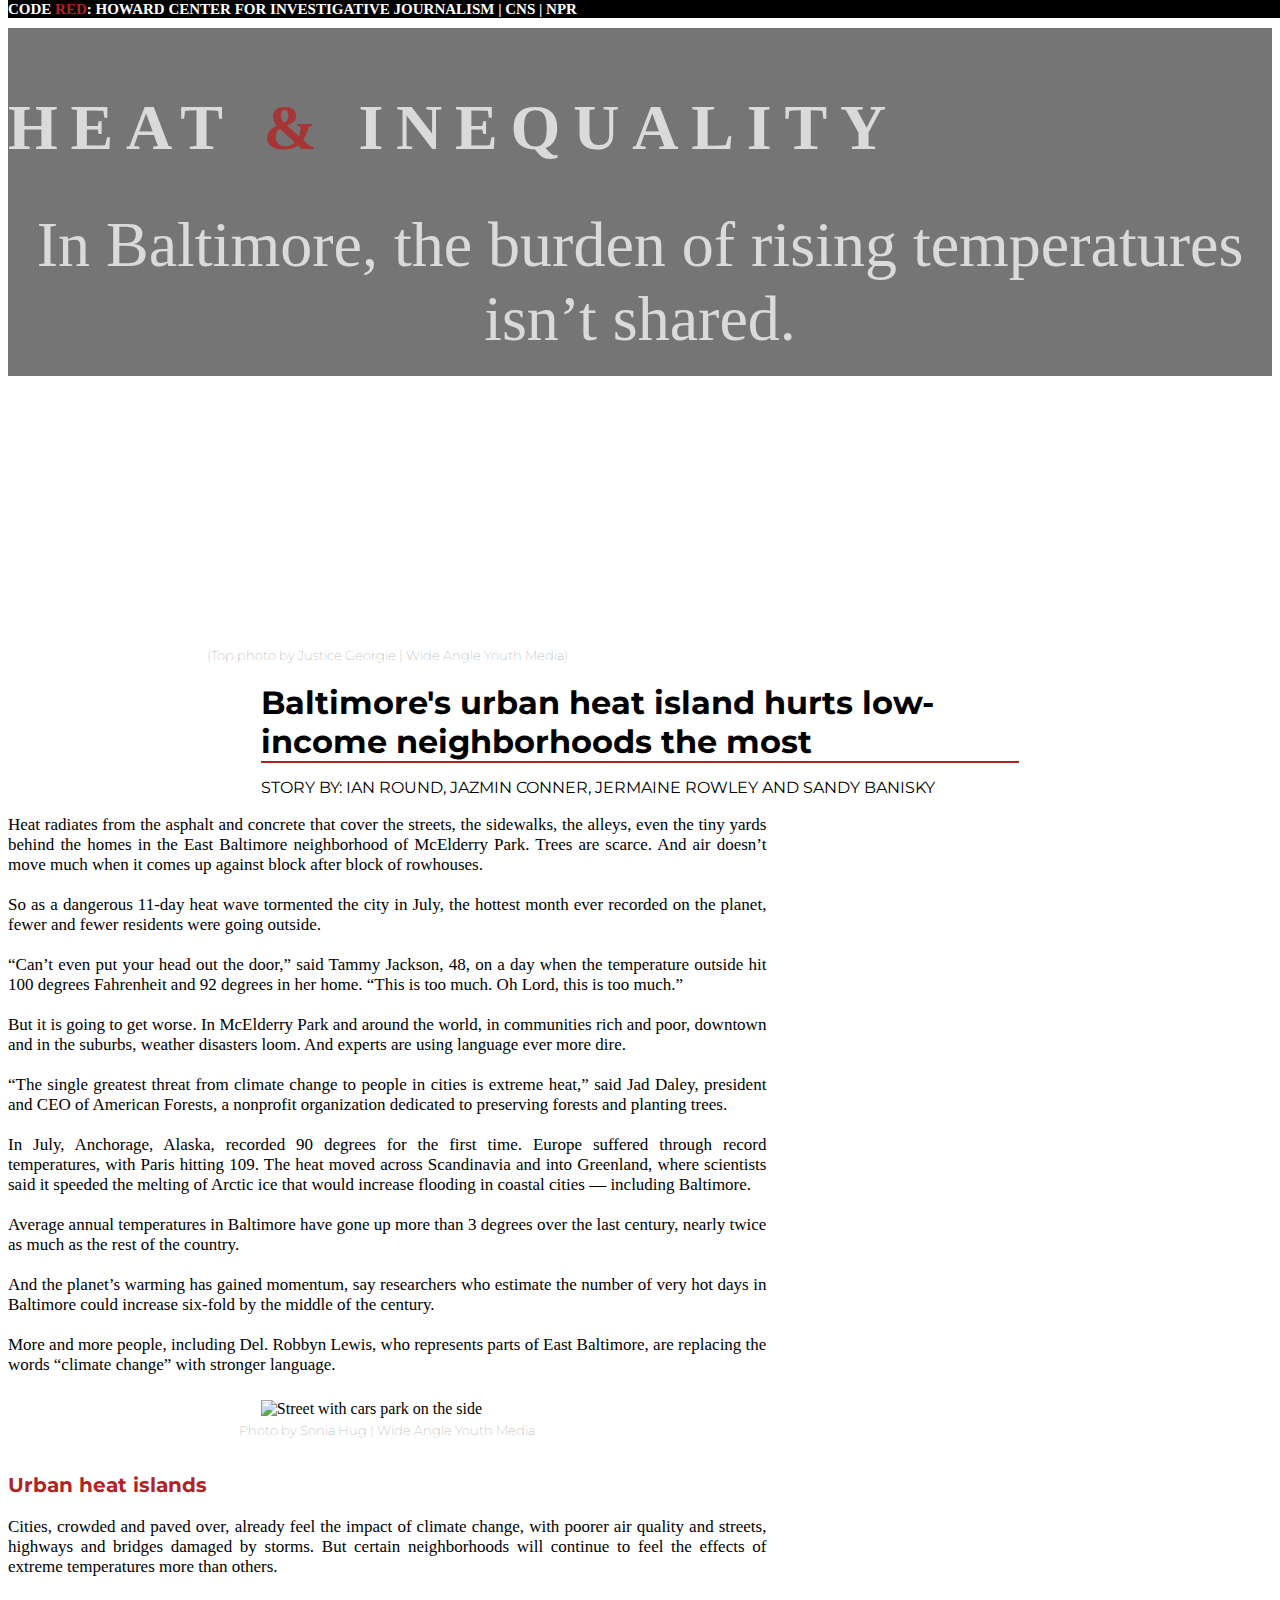
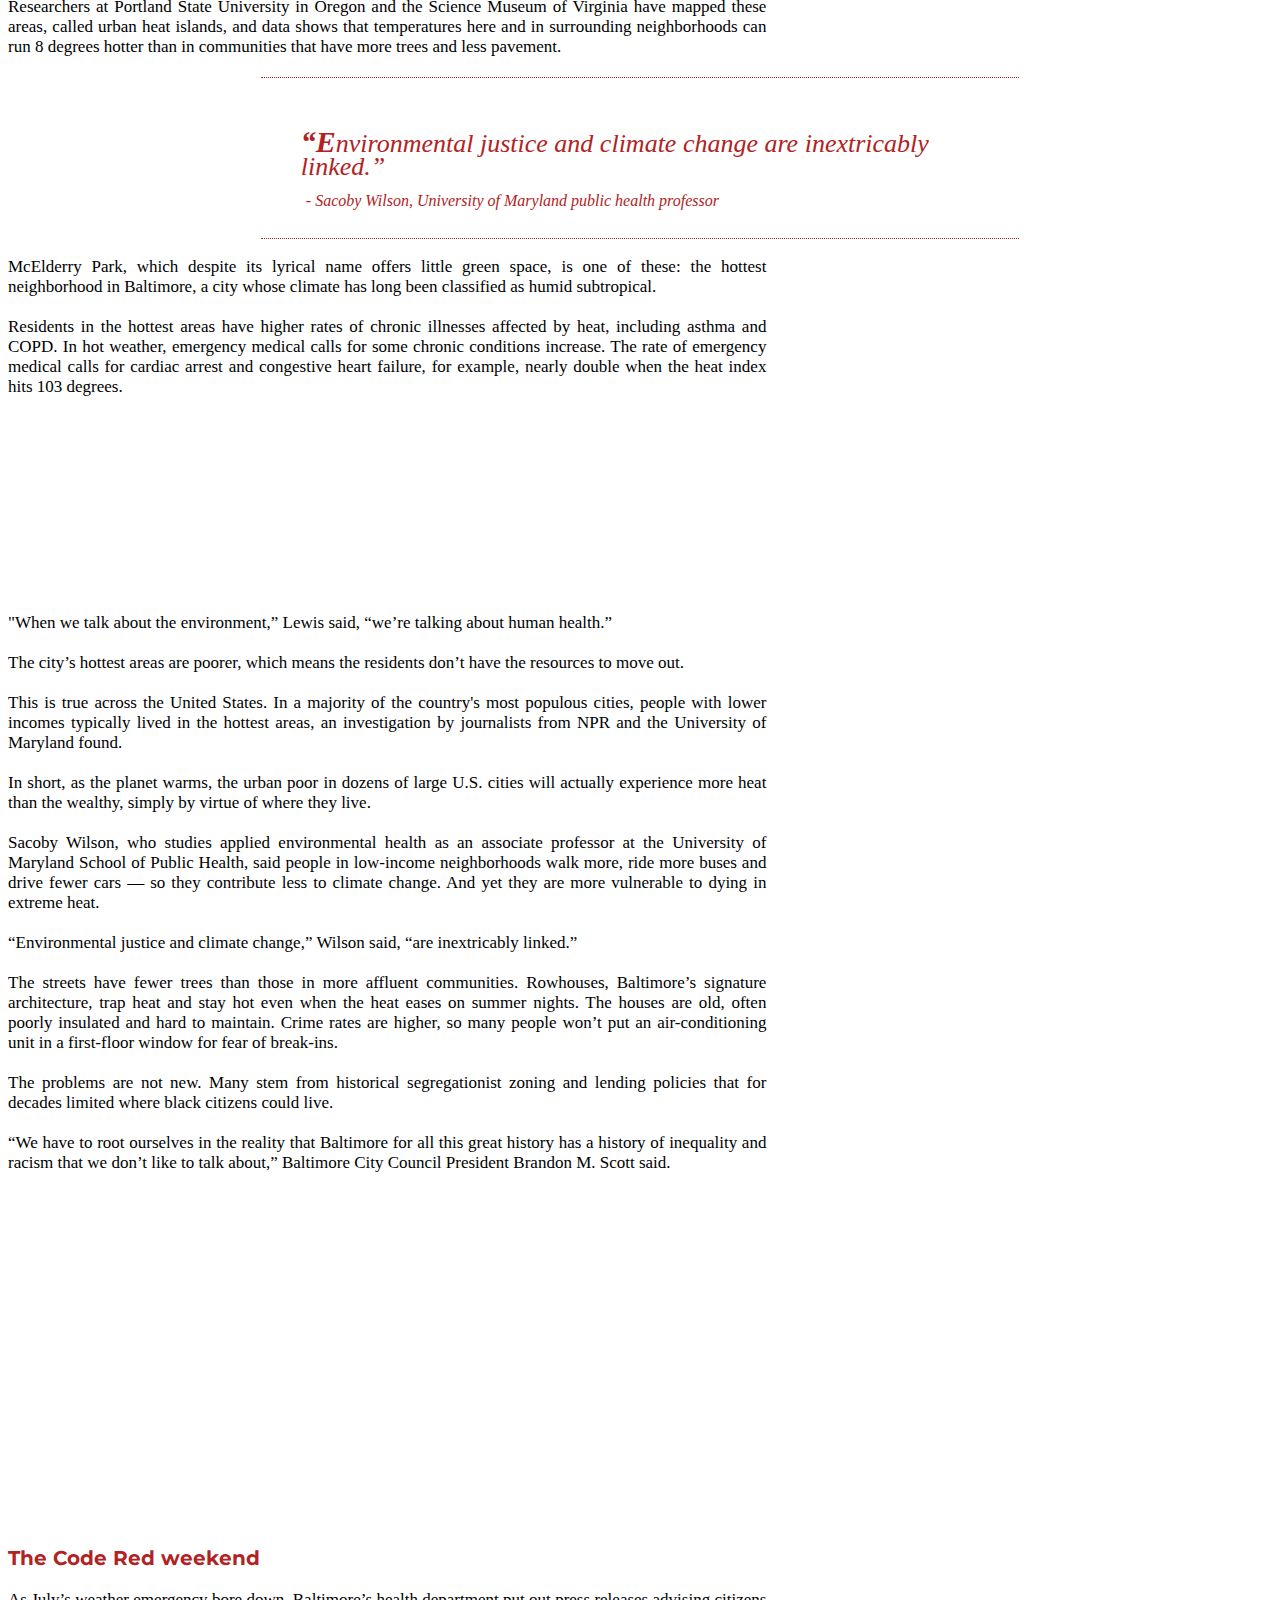
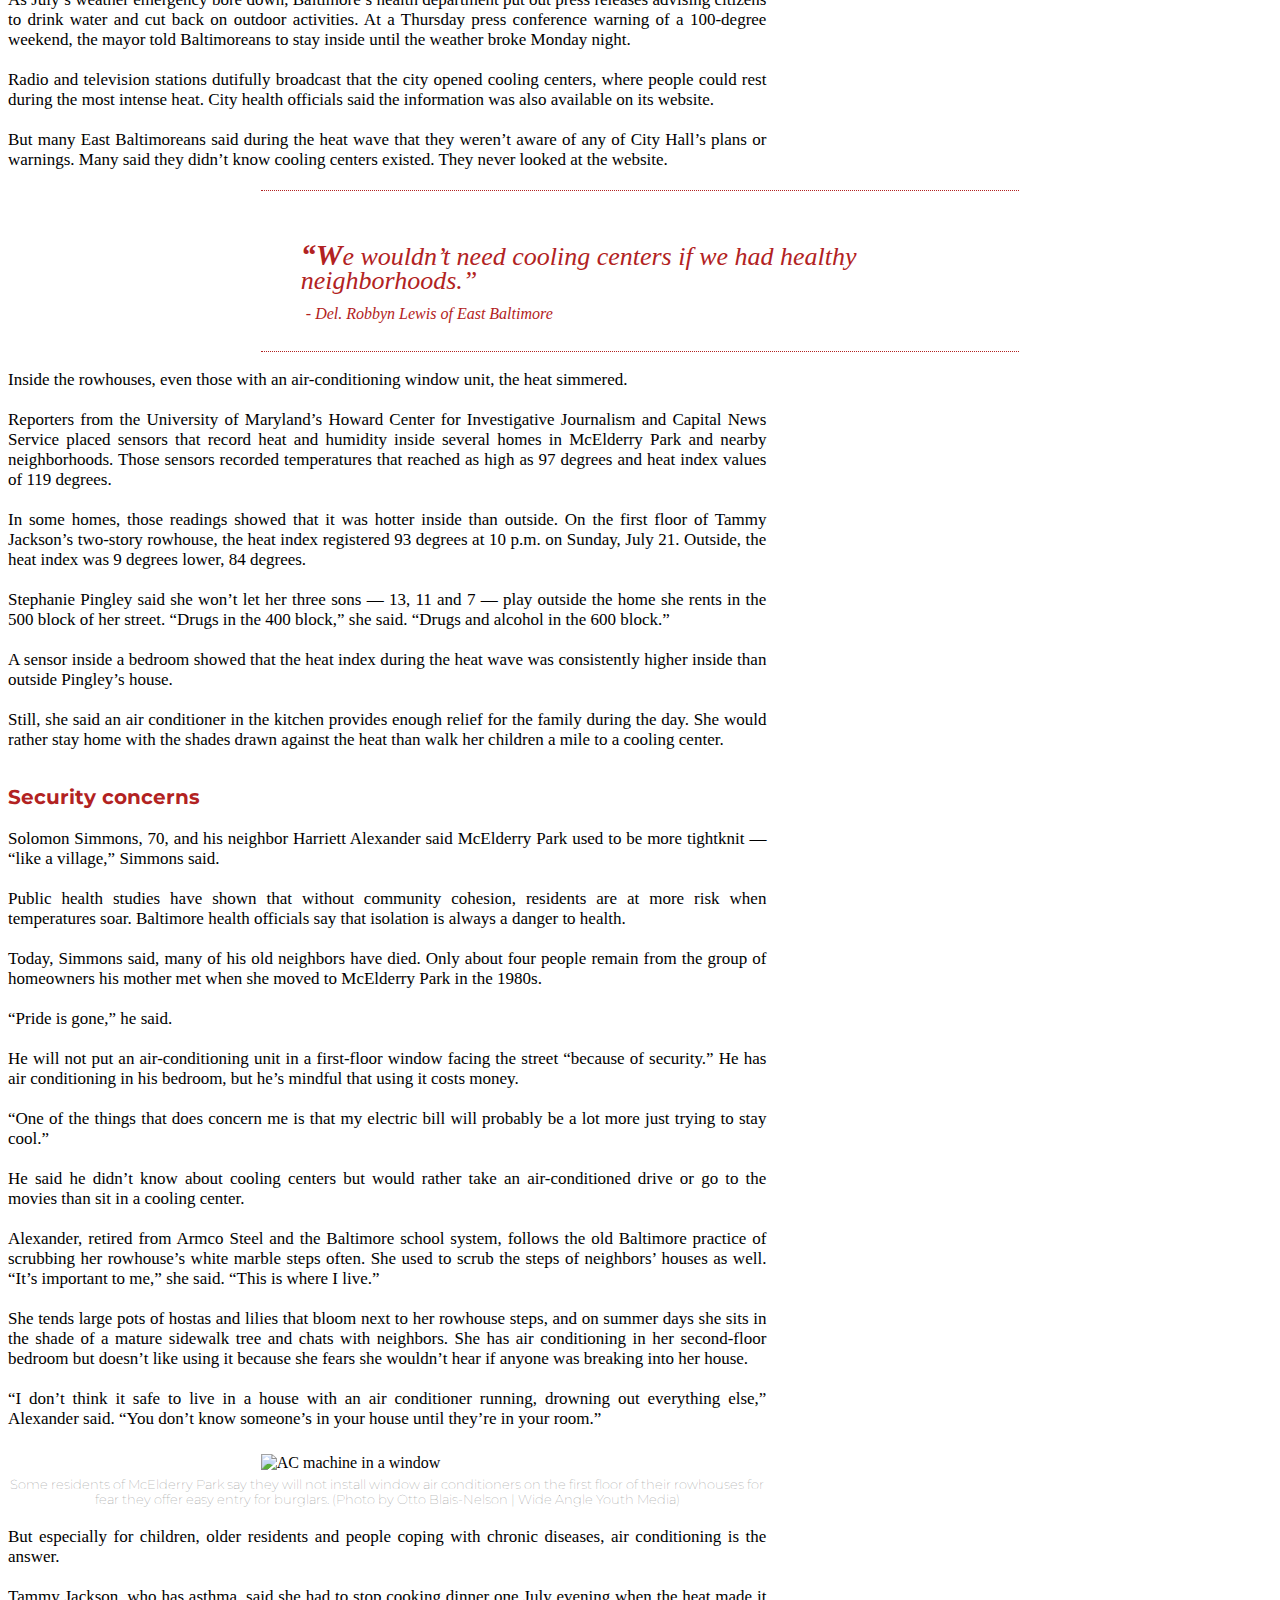
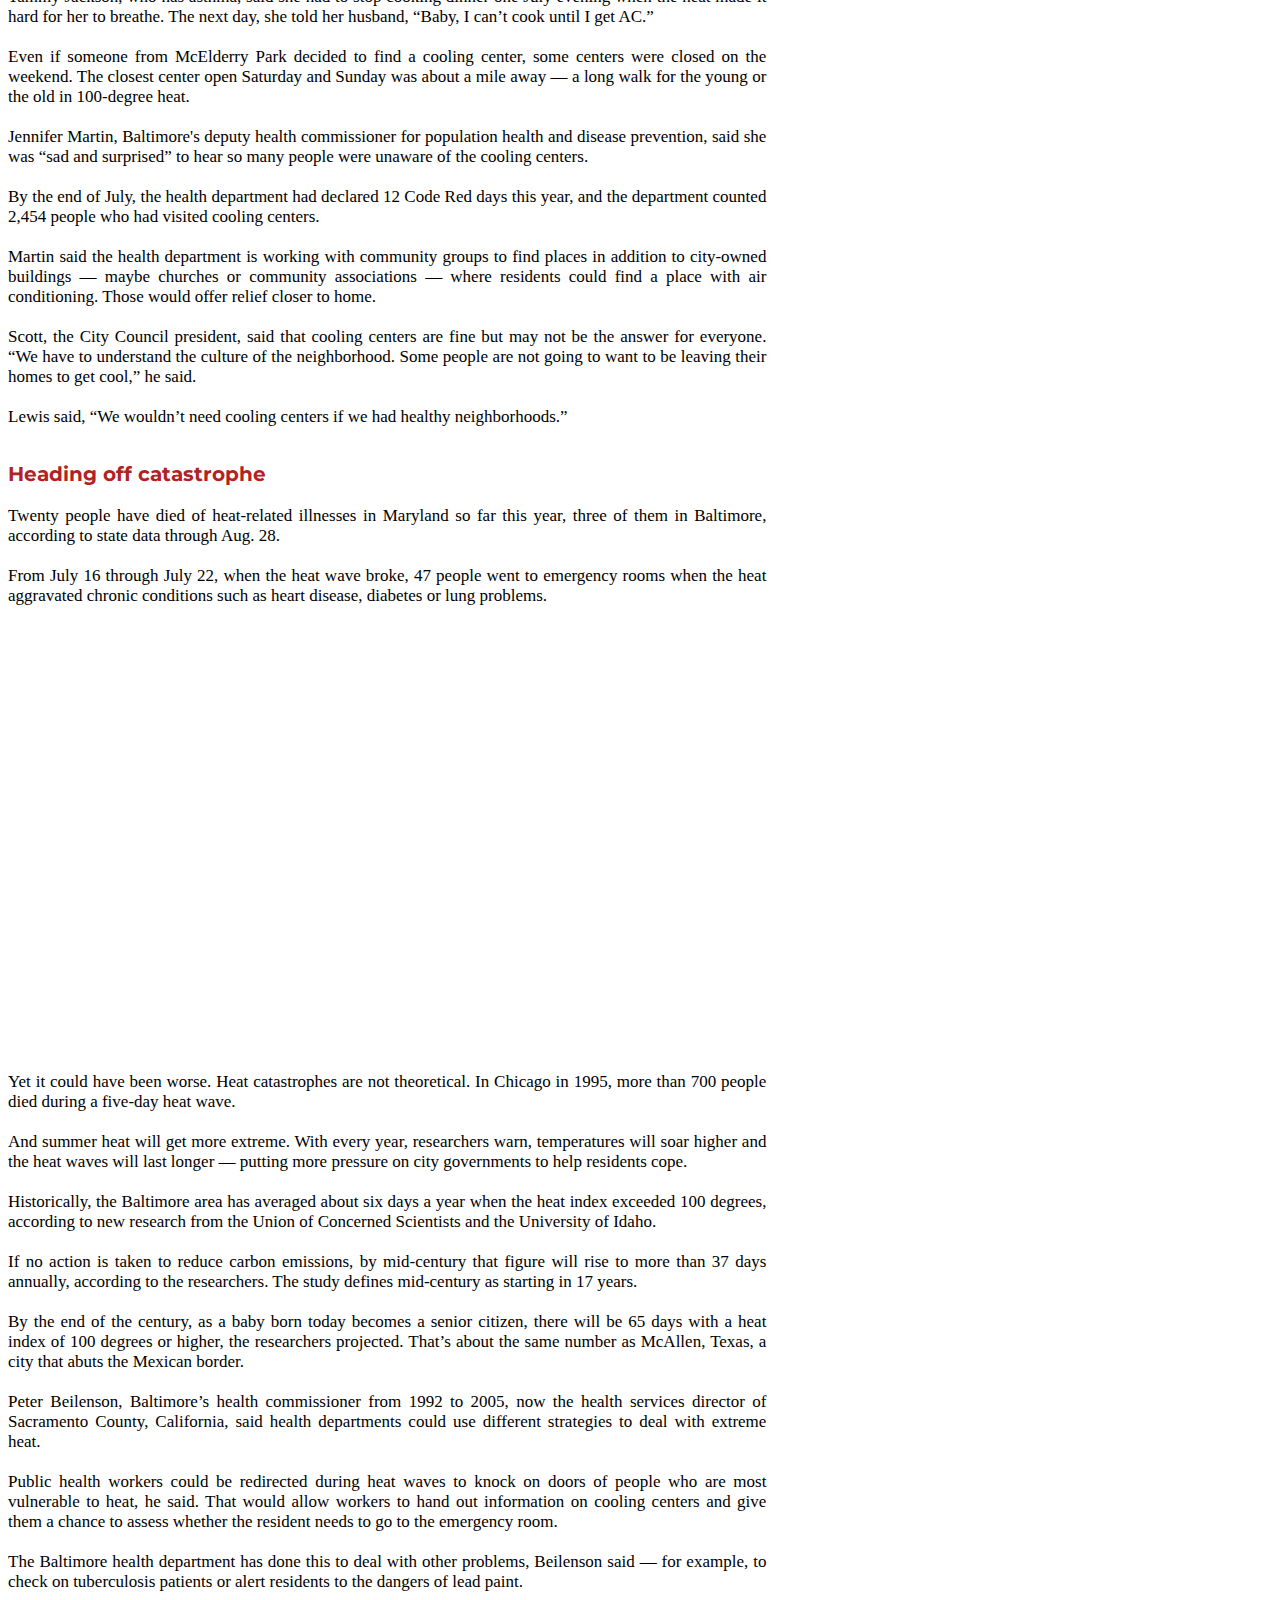
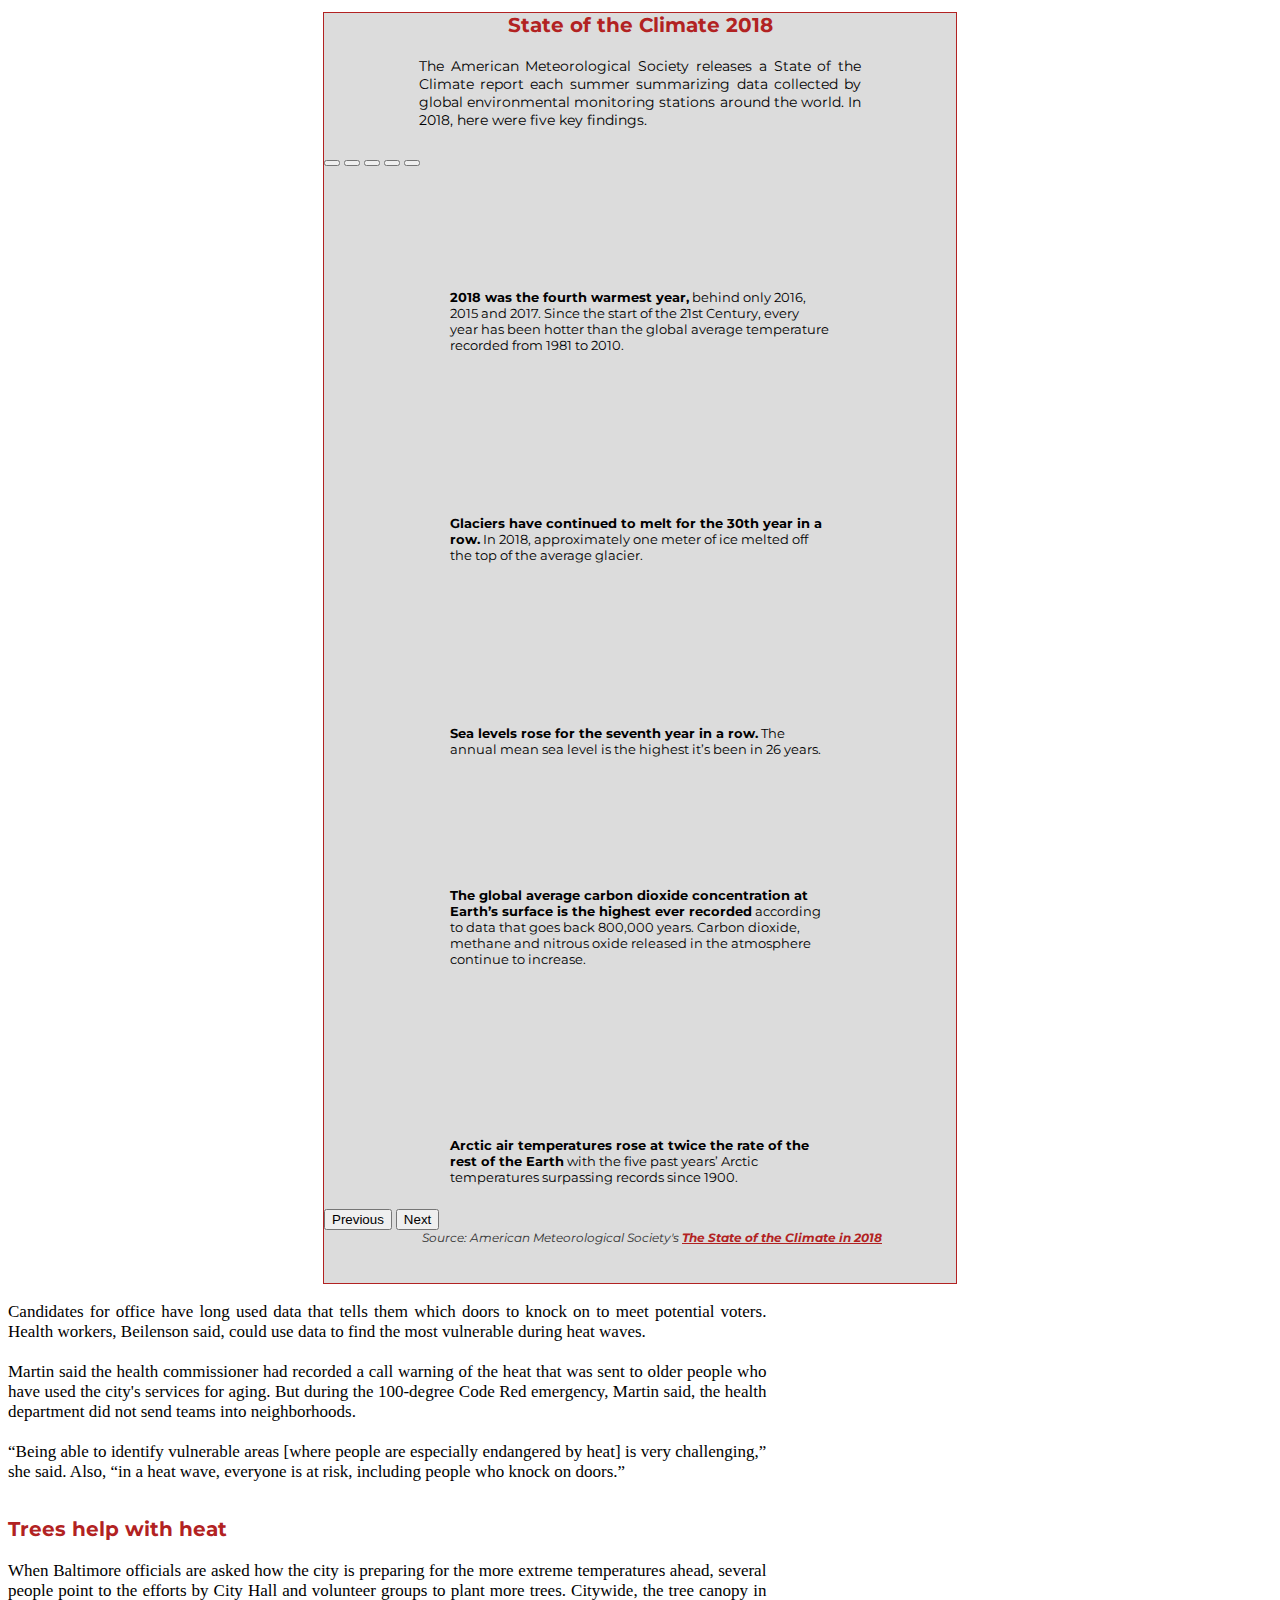
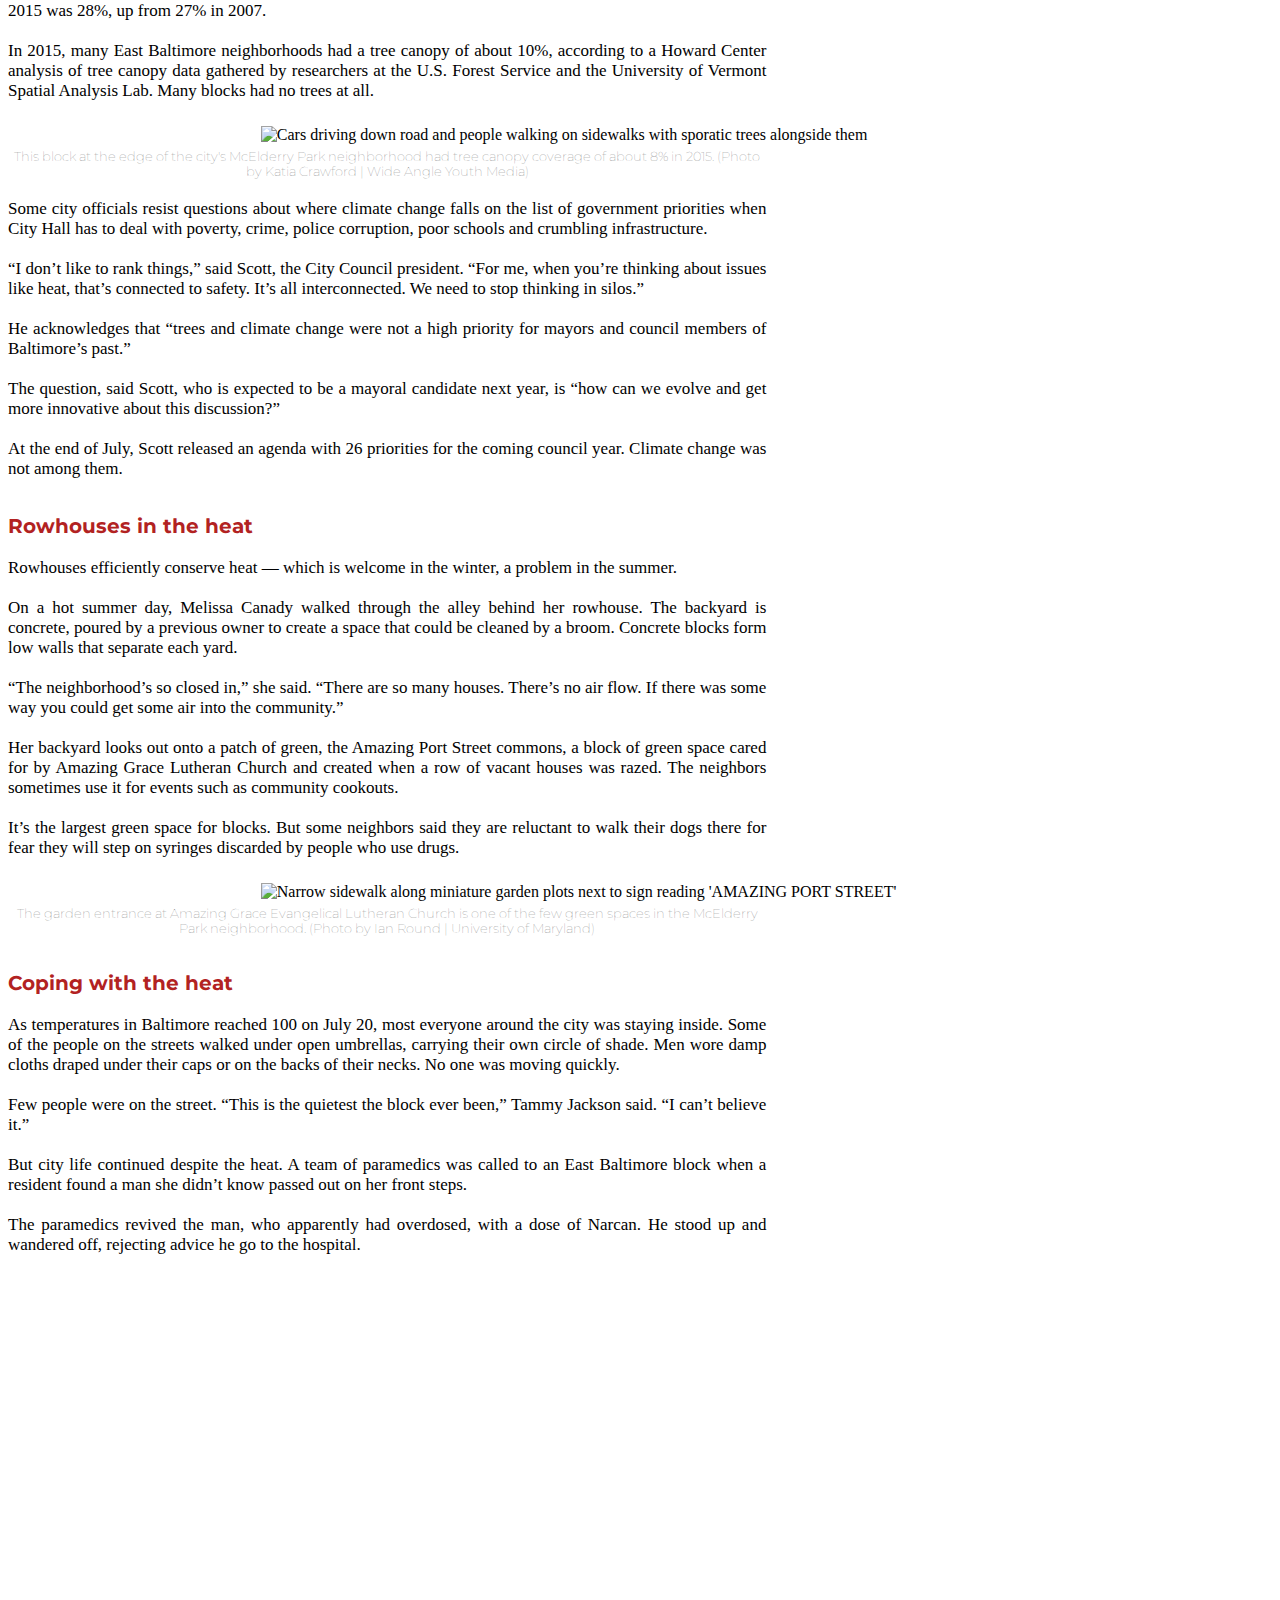
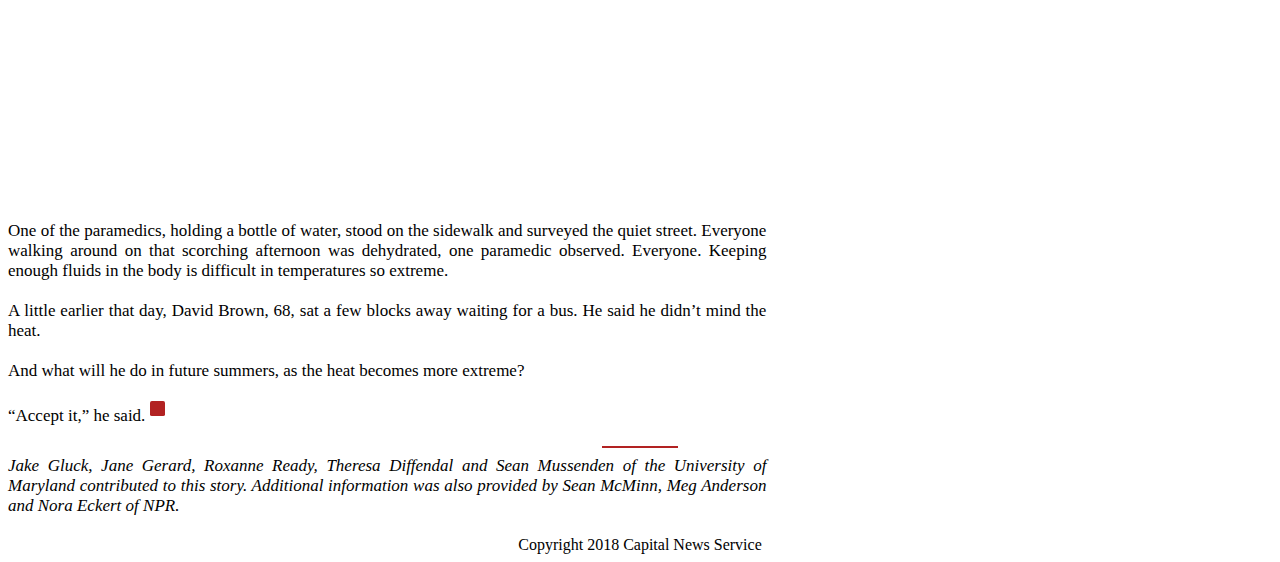
==== commit 702a0ff9: "styling/media queries" ====
--- a/climate-crisis-story/index.html
+++ b/climate-crisis-story/index.html
@@ -15,6 +15,7 @@
   <script src="https://cdn.jsdelivr.net/npm/bootstrap@5.0.1/dist/js/bootstrap.bundle.min.js" integrity="sha384-gtEjrD/SeCtmISkJkNUaaKMoLD0//ElJ19smozuHV6z3Iehds+3Ulb9Bn9Plx0x4" crossorigin="anonymous"></script>
   <link rel="stylesheet" href="https://cdn.jsdelivr.net/npm/bootstrap-icons@1.5.0/font/bootstrap-icons.css">
 
+
   <!--my stylesheet-->
   <link rel="stylesheet" type="text/css" href="style.css">
 
@@ -35,27 +36,33 @@
     <header class="d-flex justify-content-center py-2 fixed-top" style="background-color: white;height:20px;">
     </header>
 
-     <h5 class="d-flex justify-content-center py-0 fixed-top" style="z-index:4;"><a href="https://cnsmaryland.org/interactives/summer-2019/code-red/index.html" style="text-decoration:none; color:white;"> CODE RED: <span class="orgs" style="font-weight:400; font-size:13px;">Howard Center for Investigative Journalism | CNS | NRP</span></a></h5>
+     <h5 class="d-flex justify-content-center py-0 fixed-top" style="z-index:3;"><a href="https://cnsmaryland.org/interactives/summer-2019/code-red/index.html" style="text-decoration:none; color:white;"> CODE RED: Howard Center for Investigative Journalism | CNS | NRP</a></h5>
+   </div>
+
+   <div class="container-fill">
+     <header class="d-flex justify-content-center py-2" style="background-color: black; top:0; width:100%; margin:0 auto; z-index:4; position:absolute;"><a href="https://cnsmaryland.org/interactives/summer-2019/code-red/index.html" style="text-decoration:none; color:white; font-weight:bold; font-size:15px;">CODE <span style="color: #b22222">RED</span>:<span style="font-weight: 700;"> HOWARD CENTER FOR INVESTIGATIVE JOURNALISM | CNS | NPR </span></a>
+     </header>
    </div>
 <!-- Page topper-->
 
-<div class="px-4 py-5 my-3 text-center" style="background-image: url('/Users/melena/Documents/GitHub/Melena-DiNenna-JOUR352/climate-crisis-story/page-topper.jpeg'); background-size:cover; height:620px; width:100%;background-repeat:no-repeat;filter:contrast(80%);">
+<div class="px-0.5 py-5 my-3 text-center" style="background-image: url('/Users/melena/Documents/GitHub/Melena-DiNenna-JOUR352/climate-crisis-story/page-topper.jpeg'); background-size:cover; height:620px; width:100%;background-repeat:no-repeat;filter:contrast(80%);top:0; position:relative;">
   <div class="pagetop">
-    <h1 class="display-5 fw-bold" style="font-size:1em; letter-spacing:.2em;">HEAT & INEQUALITY</h1>
+    <h1 class="display-5 fw-bold" style="font-size:1em; letter-spacing:.2em;">HEAT <span style="color:#b22222;">&</span> INEQUALITY</h1>
     <div class="col-lg-6 mx-auto">
       <div class="lead mb-4" style="width=100%; text-align:center; font-family:Georgia, serif;">In Baltimore, the burden of rising temperatures isn’t shared.</div>
     </div>
   </div>
   </div>
+
 <!--end page topper-->
 
 <div class="container">
 
   <p class="cap">(Top photo by Justice Georgie | Wide Angle Youth Media)</p>
 
-  <div class="headline">Headline</div>
-
-  <hr style="width:50%; align:center; margin:0 auto; border:none; background-color:#b22222; opacity:100%; height:2px;">
+  <div class="headline">Baltimore's urban heat island hurts low-income neighborhoods the most</div>
+
+  <hr style="width:60%; align:left; margin:0 auto; border:none; background-color:#b22222; opacity:100%; height:2px;">
 
   <div class="byline">STORY BY: IAN ROUND, JAZMIN CONNER, JERMAINE ROWLEY AND SANDY BANISKY</div>
 
@@ -97,7 +104,7 @@
 
   <p>Residents in the hottest areas have higher rates of chronic illnesses affected by heat, including asthma and COPD. In hot weather, emergency medical calls for some chronic conditions increase. The rate of emergency medical calls for cardiac arrest and congestive heart failure, for example, nearly double when the heat index hits 103 degrees.</p><br>
 
-  <iframe title="Indoor and outdoor heat index during Baltimore heat wave, July 16-22, 2019" aria-label="Interactive line chart" id="datawrapper-chart-96xsT" src="https://datawrapper.dwcdn.net/96xsT/1/" scrolling="no" frameborder="0" style="margin:auto; display:block; align:center; padding:5px; width:60% !important; border: none; height=400"></iframe><script type="text/javascript">!function(){"use strict";window.addEventListener("message",(function(e){if(void 0!==e.data["datawrapper-height"]){var t=document.querySelectorAll("iframe");for(var a in e.data["datawrapper-height"])for(var r=0;r<t.length;r++){if(t[r].contentWindow===e.source)t[r].style.height=e.data["datawrapper-height"][a]+"px"}}}))}();
+  <iframe title="Indoor and outdoor heat index during Baltimore heat wave, July 16-22, 2019" aria-label="Interactive line chart" id="datawrapper-chart-96xsT" src="https://datawrapper.dwcdn.net/96xsT/1/" scrolling="no" frameborder="0" ></iframe><script type="text/javascript">!function(){"use strict";window.addEventListener("message",(function(e){if(void 0!==e.data["datawrapper-height"]){var t=document.querySelectorAll("iframe");for(var a in e.data["datawrapper-height"])for(var r=0;r<t.length;r++){if(t[r].contentWindow===e.source)t[r].style.height=e.data["datawrapper-height"][a]+"px"}}}))}();
   </script>
 
   <br><p>"When we talk about the environment,” Lewis said, “we’re talking about human health.”</p>
@@ -118,14 +125,14 @@
 
   <p>“We have to root ourselves in the reality that Baltimore for all this great history has a history of inequality and racism that we don’t like to talk about,” Baltimore City Council President Brandon M. Scott said.</p><br>
 
-<div class="row" style="width:60%; margin:0 auto;">
+<div class="row">
   <div class="col-md-6">
-    <iframe title="The relationship between summer temperature and poverty in Baltimore" aria-label="chart" id="datawrapper-chart-HDH9c" src="https://datawrapper.dwcdn.net/HDH9c/1/" scrolling="no" frameborder="0" style="margin:auto; display:block; align:center; vertical-align: middle; padding:5px;width:100% !important; border: none;height=100%"></iframe><script type="text/javascript">!function(){"use strict";window.addEventListener("message",(function(e){if(void 0!==e.data["datawrapper-height"]){var t=document.querySelectorAll("iframe");for(var a in e.data["datawrapper-height"])for(var r=0;r<t.length;r++){if(t[r].contentWindow===e.source)t[r].style.height=e.data["datawrapper-height"][a]+"px"}}}))}();
+    <iframe title="The relationship between summer temperature and poverty in Baltimore" aria-label="chart" id="datawrapper-chart-HDH9c" src="https://datawrapper.dwcdn.net/HDH9c/1/" scrolling="no" frameborder="0" ></iframe><script type="text/javascript">!function(){"use strict";window.addEventListener("message",(function(e){if(void 0!==e.data["datawrapper-height"]){var t=document.querySelectorAll("iframe");for(var a in e.data["datawrapper-height"])for(var r=0;r<t.length;r++){if(t[r].contentWindow===e.source)t[r].style.height=e.data["datawrapper-height"][a]+"px"}}}))}();
     </script>
   </div>
 
   <div class="col-md-6">
-    <iframe title="Summer temperature and violence" aria-label="Scatter Plot" id="datawrapper-chart-45M4X" src="https://datawrapper.dwcdn.net/45M4X/1/" scrolling="no" frameborder="0" style="margin:auto; display:block; align:center; vertical-align: middle; padding:5px;width:100% !important; border: none;height=400"></iframe><script type="text/javascript">!function(){"use strict";window.addEventListener("message",function(a){if(void 0!==a.data["datawrapper-height"])for(var e in a.data["datawrapper-height"]){var t=document.getElementById("datawrapper-chart-"+e)||document.querySelector("iframe[src*='"+e+"']");t&&(t.style.height=a.data["datawrapper-height"][e]+"px")}})}();</script>
+    <iframe title="Summer temperature and violence" aria-label="Scatter Plot" id="datawrapper-chart-45M4X" src="https://datawrapper.dwcdn.net/45M4X/1/" scrolling="no" frameborder="0"></iframe><script type="text/javascript">!function(){"use strict";window.addEventListener("message",function(a){if(void 0!==a.data["datawrapper-height"])for(var e in a.data["datawrapper-height"]){var t=document.getElementById("datawrapper-chart-"+e)||document.querySelector("iframe[src*='"+e+"']");t&&(t.style.height=a.data["datawrapper-height"][e]+"px")}})}();</script>
   </div>
 </div>
 
@@ -203,7 +210,7 @@
 
   <p>From July 16 through July 22, when the heat wave broke, 47 people went to emergency rooms when the heat aggravated chronic conditions such as heart disease, diabetes or lung problems.</p><br>
 
-  <iframe title="Baltimore has more than its share of heat-related deaths in Maryland" aria-label="Bar Chart" id="datawrapper-chart-W0Al6" src="https://datawrapper.dwcdn.net/W0Al6/1/" scrolling="no" frameborder="0" style="margin:auto; display:block; align:center; padding:5px; width:60% !important; border: none;" height="400"></iframe><script type="text/javascript">!function(){"use strict";window.addEventListener("message",(function(e){if(void 0!==e.data["datawrapper-height"]){var t=document.querySelectorAll("iframe");for(var a in e.data["datawrapper-height"])for(var r=0;r<t.length;r++){if(t[r].contentWindow===e.source)t[r].style.height=e.data["datawrapper-height"][a]+"px"}}}))}();
+  <iframe title="Baltimore has more than its share of heat-related deaths in Maryland" aria-label="Bar Chart" id="datawrapper-chart-W0Al6" src="https://datawrapper.dwcdn.net/W0Al6/1/" scrolling="no" frameborder="0" ></iframe><script type="text/javascript">!function(){"use strict";window.addEventListener("message",(function(e){if(void 0!==e.data["datawrapper-height"]){var t=document.querySelectorAll("iframe");for(var a in e.data["datawrapper-height"])for(var r=0;r<t.length;r++){if(t[r].contentWindow===e.source)t[r].style.height=e.data["datawrapper-height"][a]+"px"}}}))}();
   </script>
 
   <br><p>Yet it could have been worse. Heat catastrophes are not theoretical. In Chicago in 1995, more than 700 people died during a five-day heat wave.</p>
@@ -224,64 +231,47 @@
 
   <div class="text-box">
            <p class="text-box-title">State of the Climate 2018</p>
-           <p class="text-box-intro-text">The American Meteorological Society releases a State of the Climate report each summer summarizing data collected by global environmental monitoring stations around the world. In 2018, here were five key findings.</p><br>
-
-           <div id="#carouselExampleDark" class="carousel carousel-dark slide" data-bs-ride="carousel" style="width:90%; margin:0 auto;">
-               <div class="carousel-indicators">
-                 <button type="button" data-bs-target="#carouselExampleDark" data-bs-slide-to="0" class="active" aria-current="true" aria-label="Slide 1"></button>
-                 <button type="button" data-bs-target="#carouselExampleDark" data-bs-slide-to="1" aria-label="Slide 2"></button>
-                 <button type="button" data-bs-target="#carouselExampleDark" data-bs-slide-to="2" aria-label="Slide 3"></button>
-                 <button type="button" data-bs-target="#carouselExampleDark" data-bs-slide-to="3" aria-label="Slide 4"></button>
-                 <button type="button" data-bs-target="#carouselExampleDark" data-bs-slide-to="4" aria-label="Slide 5"></button>
-               </div>
-
+           <p class="text-box-intro-text">The American Meteorological Society releases a State of the Climate report each summer summarizing data collected by global environmental monitoring stations around the world. In 2018, here were five key findings.</p>
+
+           <div id="carouselExampleDark" class="carousel carousel-dark slide" data-bs-ride="carousel" style="width:100%; margin:0 auto;">
+             <div class="carousel-indicators">
+               <button type="button" data-bs-target="#carouselExampleDark" data-bs-slide-to="0" class="active" aria-current="true" aria-label="Slide 1"></button>
+               <button type="button" data-bs-target="#carouselExampleDark" data-bs-slide-to="1" aria-label="Slide 2"></button>
+               <button type="button" data-bs-target="#carouselExampleDark" data-bs-slide-to="2" aria-label="Slide 3"></button>
+               <button type="button" data-bs-target="#carouselExampleDark" data-bs-slide-to="3" aria-label="Slide 4"></button>
+               <button type="button" data-bs-target="#carouselExampleDark" data-bs-slide-to="4" aria-label="Slide 5"></button>
+             </div>
              <div class="carousel-inner">
-
-               <div class="carousel-item active">
-                 <svg class="bd-placeholder-img" width="100%" height="100%" xmlns="http://www.w3.org/2000/svg" aria-hidden="true" preserveAspectRatio="xMidYMid slice" focusable="false"><rect width="100%" height="100%" fill="#dcdcdc"/></svg>
-                   <div class="container">
-                     <div class="carousel-caption d-none d-md-block">
-                       <p class="text-box-text"><b>2018 was the fourth warmest year,</b> behind only 2016, 2015 and 2017. Since the start of the 21st Century, every year has been hotter than the global average temperature recorded from 1981 to 2010.</p>
-                     </div>
-                   </div>
-               </div>
-
-               <div class="carousel-item">
-                 <svg class="bd-placeholder-img" width="100%" height="100%" xmlns="http://www.w3.org/2000/svg" aria-hidden="true" preserveAspectRatio="xMidYMid slice" focusable="false"><rect width="100%" height="100%" fill="#dcdcdc"/></svg>
-                   <div class="container">
-                     <div class="carousel-caption d-none d-md-block">
-                       <p class="text-box-text"><b>Glaciers have continued to melt for the 30th year in a row.</b> In 2018, approximately one meter of ice melted off the top of the average glacier.</p>
-                     </div>
-                   </div>
-               </div>
-
-               <div class="carousel-item">
-                 <svg class="bd-placeholder-img" width="100%" height="100%" xmlns="http://www.w3.org/2000/svg" aria-hidden="true" preserveAspectRatio="xMidYMid slice" focusable="false"><rect width="100%" height="100%" fill="#dcdcdc"/></svg>
-                   <div class="container">
-                     <div class="carousel-caption d-none d-md-block">
-                       <p class="text-box-text"><b>Sea levels rose for the seventh year in a row.</b> The annual mean sea level is the highest it’s been in 26 years.</p>
-                     </div>
-                   </div>
-               </div>
-
-               <div class="carousel-item">
-                 <svg class="bd-placeholder-img" width="100%" height="100%" xmlns="http://www.w3.org/2000/svg" aria-hidden="true" preserveAspectRatio="xMidYMid slice" focusable="false"><rect width="100%" height="100%" fill="#dcdcdc"/></svg>
-                  <div class="container">
-                     <div class="carousel-caption d-none d-md-block">
-                       <p class="text-box-text"><b>The global average carbon dioxide concentration at Earth’s surface is the highest ever recorded</b> according to data that goes back 800,000 years. Carbon dioxide, methane and nitrous oxide released in the atmosphere continue to increase.</p>
-                     </div>
-                  </div>
-               </div>
-
-               <div class="carousel-item">
-                 <svg class="bd-placeholder-img" width="100%" height="100%" xmlns="http://www.w3.org/2000/svg" aria-hidden="true" preserveAspectRatio="xMidYMid slice" focusable="false"><rect width="100%" height="100%" fill="#dcdcdc"/></svg>
-                 <div class="container">
-                     <div class="carousel-caption d-none d-md-block">
-                       <p class="text-box-text"><b>Arctic air temperatures rose at twice the rate of the rest of the Earth</b> with the five past years’ Arctic temperatures surpassing records since 1900.</p>
-                     </div>
-                   </div>
-               </div>
-
+               <div class="carousel-item active" data-bs-interval="10000">
+                 <svg class="bd-placeholder-img" width="100%" height="60%" xmlns="http://www.w3.org/2000/svg" aria-hidden="true" preserveAspectRatio="xMidYMid slice" focusable="false"><rect width="100%" height="100%" fill="#dcdcdc"/></svg>
+                 <div class="carousel-caption">
+                   <span><b>2018 was the fourth warmest year,</b> behind only 2016, 2015 and 2017. Since the start of the 21st Century, every year has been hotter than the global average temperature recorded from 1981 to 2010.</span>
+                 </div>
+               </div>
+               <div class="carousel-item" data-bs-interval="10000">
+                 <svg class="bd-placeholder-img" width="100%" height="60%" xmlns="http://www.w3.org/2000/svg" aria-hidden="true" preserveAspectRatio="xMidYMid slice" focusable="false"><rect width="100%" height="100%" fill="#dcdcdc"/></svg>
+                 <div class="carousel-caption">
+                   <span><b>Glaciers have continued to melt for the 30th year in a row.</b> In 2018, approximately one meter of ice melted off the top of the average glacier.</span>
+                 </div>
+               </div>
+               <div class="carousel-item" data-bs-interval="10000">
+                 <svg class="bd-placeholder-img" width="100%" height="60%" xmlns="http://www.w3.org/2000/svg" aria-hidden="true" preserveAspectRatio="xMidYMid slice" focusable="false"><rect width="100%" height="100%" fill="#dcdcdc"/></svg>
+                 <div class="carousel-caption">
+                   <span><b>Sea levels rose for the seventh year in a row.</b> The annual mean sea level is the highest it’s been in 26 years.</span>
+                 </div>
+               </div>
+               <div class="carousel-item" data-bs-interval="10000">
+                 <svg class="bd-placeholder-img" width="100%" height="60%" xmlns="http://www.w3.org/2000/svg" aria-hidden="true" preserveAspectRatio="xMidYMid slice" focusable="false"><rect width="100%" height="100%" fill="#dcdcdc"/></svg>
+                 <div class="carousel-caption">
+                   <span><b>The global average carbon dioxide concentration at Earth’s surface is the highest ever recorded</b> according to data that goes back 800,000 years. Carbon dioxide, methane and nitrous oxide released in the atmosphere continue to increase.</span>
+                 </div>
+               </div>
+               <div class="carousel-item" data-bs-interval="10000">
+                 <svg class="bd-placeholder-img" width="100%" height="60%" xmlns="http://www.w3.org/2000/svg" aria-hidden="true" preserveAspectRatio="xMidYMid slice" focusable="false"><rect width="100%" height="100%" fill="#dcdcdc"/></svg>
+                 <div class="carousel-caption">
+                   <span><b>Arctic air temperatures rose at twice the rate of the rest of the Earth</b> with the five past years’ Arctic temperatures surpassing records since 1900.</span>
+                 </div>
+               </div>
              </div>
              <button class="carousel-control-prev" type="button" data-bs-target="#carouselExampleDark" data-bs-slide="prev">
                <span class="carousel-control-prev-icon" aria-hidden="true"></span>
@@ -295,9 +285,6 @@
 
            <p class="text-box-source-text"><i>Source: American Meteorological Society's <a href="https://www.ametsoc.org/ams/index.cfm/publications/bulletin-of-the-american-meteorological-society-bams/state-of-the-climate/" target="_blank" style="text-decoration: underline;"><b>The State of the Climate in 2018</b></a></i></p><br>
          </div><br>
-<br><br><br><br><br>
-
-
 
   <p>Candidates for office have long used data that tells them which doors to knock on to meet potential voters. Health workers, Beilenson said, could use data to find the most vulnerable during heat waves.</p>
 
@@ -349,7 +336,7 @@
 
   <p>The paramedics revived the man, who apparently had overdosed, with a dose of Narcan. He stood up and wandered off, rejecting advice he go to the hospital.</p><br>
 
-  <iframe title="Baltimore cooling centers" aria-label="Locator maps" id="datawrapper-chart-g17ar" src="https://datawrapper.dwcdn.net/g17ar/1/" scrolling="no" frameborder="0" style="margin:auto; display:block; align:center; padding:5px; width:60% !important; border: none; height=500;"></iframe><script type="text/javascript">!function(){"use strict";window.addEventListener("message",function(a){if(void 0!==a.data["datawrapper-height"])for(var e in a.data["datawrapper-height"]){var t=document.getElementById("datawrapper-chart-"+e)||document.querySelector("iframe[src*='"+e+"']");t&&(t.style.height=a.data["datawrapper-height"][e]+"px")}})}();
+  <iframe title="Baltimore cooling centers" aria-label="Locator maps" id="datawrapper-chart-g17ar" src="https://datawrapper.dwcdn.net/g17ar/1/" scrolling="no" frameborder="0"></iframe><script type="text/javascript">!function(){"use strict";window.addEventListener("message",function(a){if(void 0!==a.data["datawrapper-height"])for(var e in a.data["datawrapper-height"]){var t=document.getElementById("datawrapper-chart-"+e)||document.querySelector("iframe[src*='"+e+"']");t&&(t.style.height=a.data["datawrapper-height"][e]+"px")}})}();
   </script>
 
   <br><p>One of the paramedics, holding a bottle of water, stood on the sidewalk and surveyed the quiet street. Everyone walking around on that scorching afternoon was dehydrated, one paramedic observed. Everyone. Keeping enough fluids in the body is difficult in temperatures so extreme.</p>
@@ -358,7 +345,12 @@
 
   <p>And what will he do in future summers, as the heat becomes more extreme?</p>
 
-  <p>“Accept it,” he said.</p>
+  <p>“Accept it,” he said. <svg xmlns="http://www.w3.org/2000/svg" width="15" height="15" fill="#b22222" class="bi bi-square-fill" viewBox="0 0 16 16" style="padding-bottom:5px;">
+  <path d="M0 2a2 2 0 0 1 2-2h12a2 2 0 0 1 2 2v12a2 2 0 0 1-2 2H2a2 2 0 0 1-2-2V2z"/>
+  </svg></p>
+
+  <div style="width:60%; margin: 0 auto;">
+  <hr style="width:10%; align:left; border:none; background-color:#b22222; opacity:100%; height:2px;"></div>
 
   <p><em>Jake Gluck, Jane Gerard, Roxanne Ready, Theresa Diffendal and Sean Mussenden of the University of Maryland contributed to this story. Additional information was also provided by Sean McMinn, Meg Anderson and Nora Eckert of NPR.</em></p>
 
@@ -390,7 +382,6 @@
 <!-- End Columns-->
 <footer class="footer mt-auto py-3 bg-dark" style="text-align:center;">
      <div class="container">
-       <span class="text-muted"></span><br>
        <span class="text-muted">Copyright 2018 Capital News Service</span>
      </div>
    </footer>
--- a/climate-crisis-story/style.css
+++ b/climate-crisis-story/style.css
@@ -22,16 +22,16 @@
   text-transform:uppercase;
   font-weight:700;
   position:fixed;
-
-}
+}
+
 
 .pagetop{
-  background: rgb(0, 0, 0);
   background: rgba(0, 0, 0, .6);
+  background-size: cover;
   color: #f1f1f1;
   width:100%;
-  padding: 20px;
-  font-size-adjust: auto;
+  padding-top: 20px;
+  padding-bottom:20px;
   font-size:4em;
 }
 
@@ -41,21 +41,26 @@
     font-family: 'Montserrat', sans-serif;
     color:grey;
     text-align: center;
+    width:60%;
 }
 
 .headline{
-  font-size:3em;
+  font-size:2em;
   font-weight:700;
-  text-align:center;
-  font-family: 'Montserrat', sans-serif;
+  text-align:left;
+  font-family: 'Montserrat', sans-serif;
+  width:60%;
+  margin:0 auto;
 }
 
 .byline{
   font-size:1em;
   text-transform:uppercase;
   font-family: 'Montserrat', sans-serif;
-  text-align:center;
-  padding:15px;
+  text-align:left;
+  margin:0 auto;
+  padding-top:15px;
+  width:60%;
 }
 
 p{
@@ -114,6 +119,69 @@
   padding-left:45px;
 }
 
+/**GRAPHIC: Indoor and outdoor heat index during Baltimore heat wave**/
+#datawrapper-chart-96xsT{
+  margin:auto;
+  display:block;
+  align:center;
+  padding:5px;
+  width:60%;
+  border: none;
+  height=400;
+  }
+
+/**row for next two graphics**/
+.row{
+  width:60%;
+  margin:0 auto;
+}
+
+/**GRAPHIC: The relationship between summer temperature and poverty in Baltimore**/
+#datawrapper-chart-HDH9c{
+  margin:auto;
+  display:block;
+  align:center;
+  vertical-align: middle;
+  padding:5px;
+  width:100%;
+  border: none;
+  height=100%;
+}
+
+/**GRAPHIC: Summer temperature and violence**/
+#datawrapper-chart-45M4X{
+  margin:auto;
+  display:block;
+  align:center;
+  vertical-align: middle;
+  padding:5px;
+  width:100%;
+  border: none;
+  height=400;
+}
+
+/**GRAPHIC: Baltimore has more than its share of heat-related deaths in Maryland**/
+#datawrapper-chart-W0Al6{
+  margin:auto;
+  display:block;
+  align:center;
+  padding:5px;
+  width:60%;
+  border: none;
+  height:400px;
+}
+
+/**GRAPHIC: Baltimore Cooling Centers map**/
+#datawrapper-chart-g17ar{
+  margin:auto;
+  display:block;
+  align:center;
+  padding:5px;
+  width:60%;
+  border: none;
+  height:500px;
+}
+
 .text-box{
   background-color: #dcdcdc;
   width: 50%;
@@ -129,19 +197,23 @@
   color: #b22222;
 }
 
-.text-box-text{
-  width:90%;
-  font-family: 'Montserrat', sans-serif;
-  font-size: 12px;
+.carousel-caption{
+  width:60%;
+  font-family: 'Montserrat', sans-serif;
+  font-size: 13px;
   text-align: left;
   color:black;
   margin:0 auto;
-}
+  top: 45%;
+  transform: translateY(-50%);
+  bottom: initial;
+}
+
 
 .text-box-intro-text{
   width:70%;
   font-family: 'Montserrat', sans-serif;
-  font-size: 1em;
+  font-size: .9em;
   text-align: justify;
 }
 
@@ -151,7 +223,7 @@
   width:100%;
   font-family: 'Montserrat', sans-serif;
   font-size: 12px;
-  text-align: justify;
+  text-align: center;
   color:#303030;
 }
 
@@ -171,6 +243,7 @@
 }
 
 .progress-container {
+  position:relative;
   width: 100%;
   height: 8px;
   background: #ccc;
@@ -183,8 +256,93 @@
 }
 
 @media screen and (max-width: 380px) {
- /*Add CSS that only activates on screens less than 480x here*/
- h1{
-   font-size:.5em;
+ /*iPhone X size*/
+
+ .pagetop{
+   letter-spacing: normal;
+   font-size:2em;
+   width:100%;
  }
-}
+
+ p{
+   font-size:15px;
+   width:80%;
+ }
+
+ h5{
+   font-size:.7em;
+ }
+
+ .orgs{
+   font-size:10px;
+   text-transform: capitalize;
+ }
+
+.progress-container{
+  width:100%;
+  position:relative;
+}
+
+#datawrapper-chart-96xsT, #datawrapper-chart-W0Al6,  #datawrapper-chart-g17ar{
+  width:80%;
+        }
+
+.row{
+  width:80%;
+}
+
+img, .cap{
+  width:80%;
+  font-size:.7em;
+}
+
+.text-box{
+  width:90%;
+}
+
+.text-box-intro-text{
+  text-align:justify;
+  font-size:.75em;
+  width:90%;
+}
+
+.text-box-text{
+  width:100%;
+  font-size:.2em;
+}
+
+.carousel-caption{
+  font-size:11px;
+  width:75%;
+}
+}
+
+@media screen and (max-width: 770px) {
+/*iPad size*/
+
+p{
+  width:75%;
+}
+
+.text-box{
+  width:70%;
+}
+
+.pullquote{
+  width:75%;
+}
+
+#datawrapper-chart-96xsT, #datawrapper-chart-W0Al6,  #datawrapper-chart-g17ar{
+  width:75%;
+        }
+.row{
+  width:75%;
+  }
+
+.byline{
+  width:75%;
+  margin:0 auto;
+}
+
+
+}
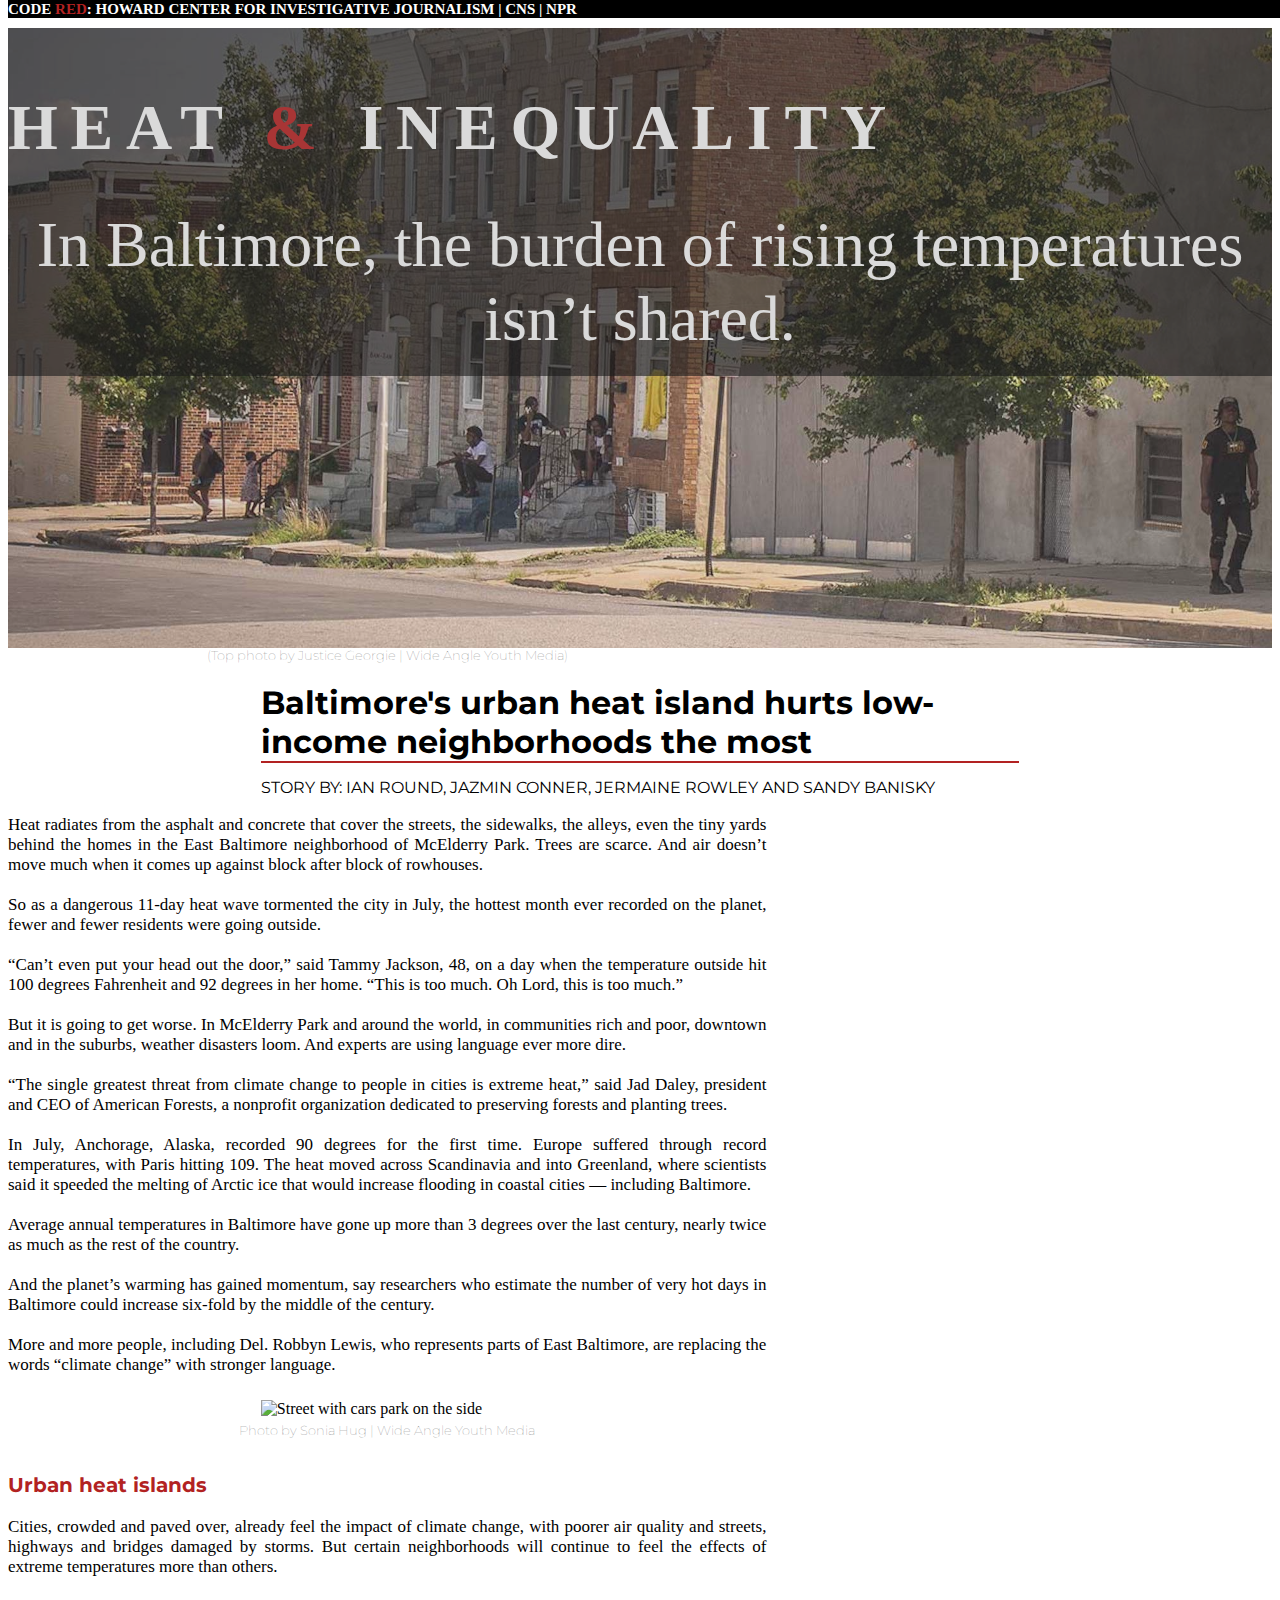
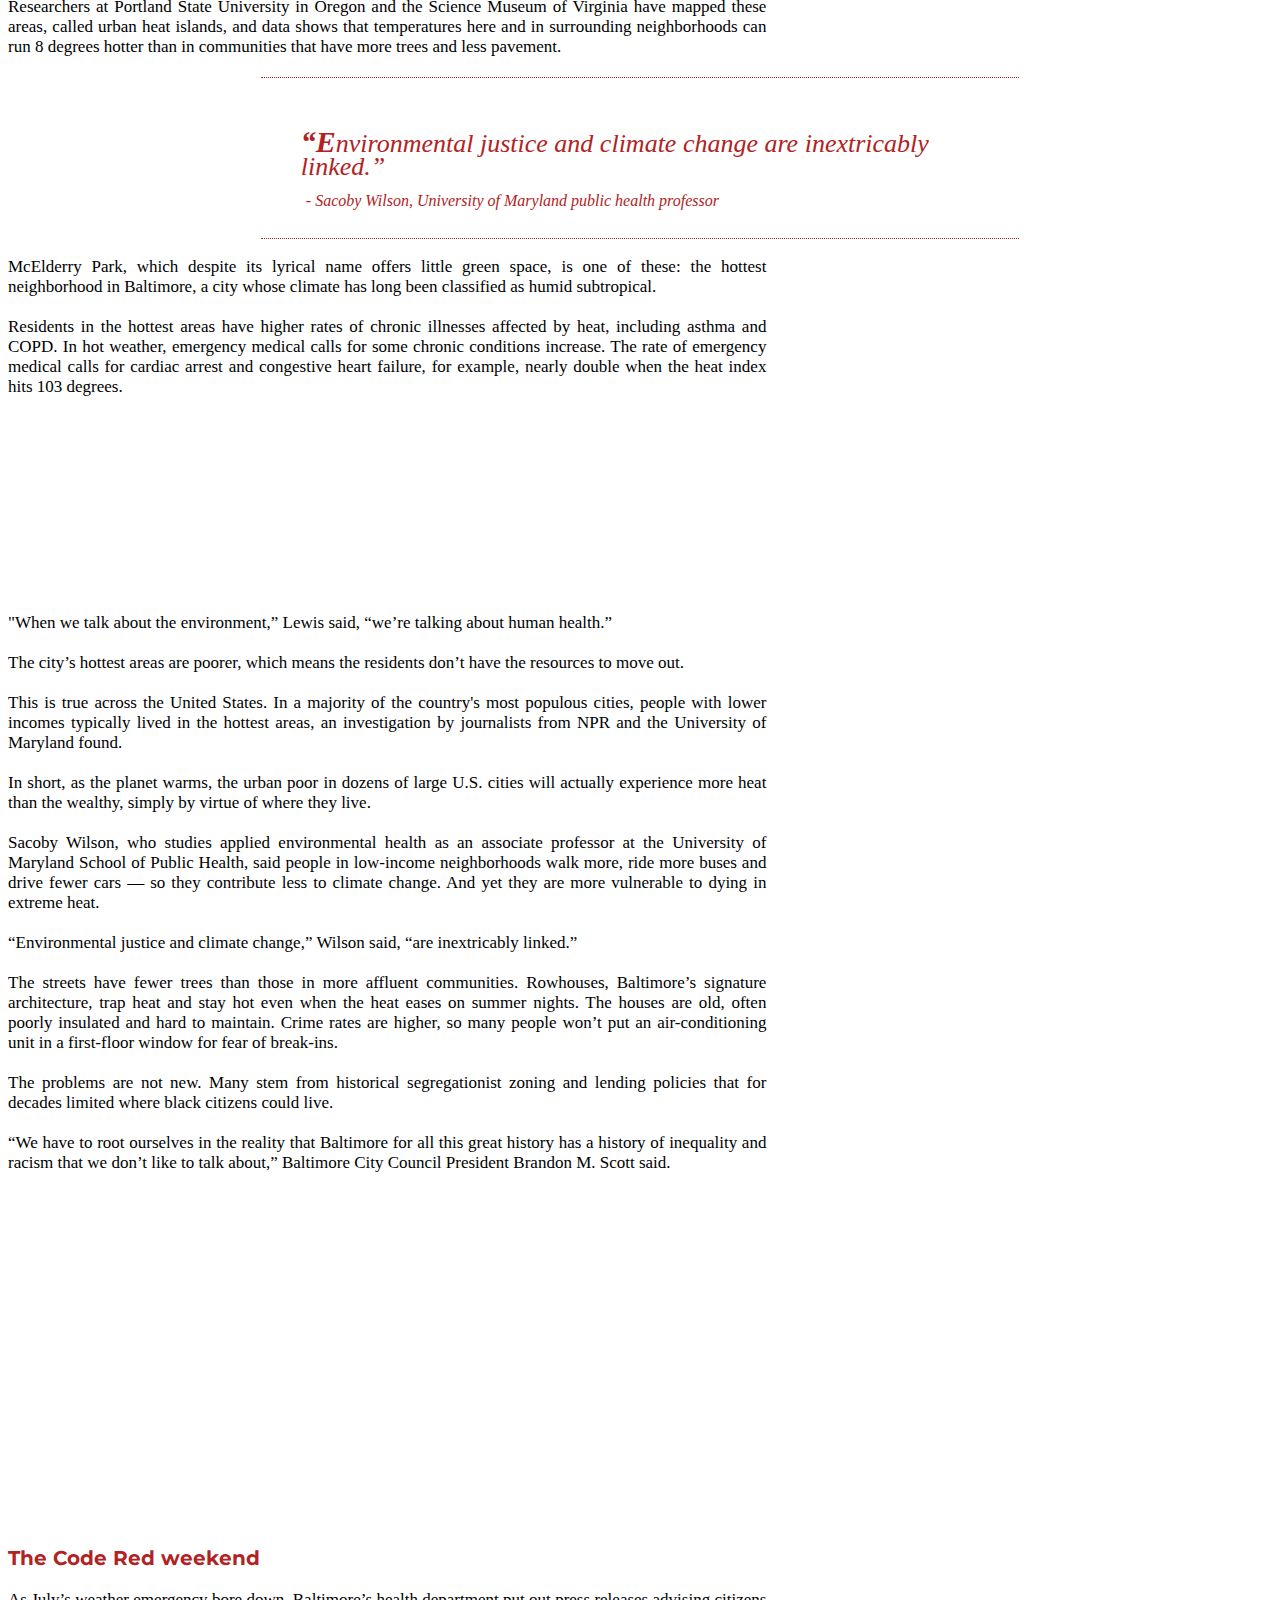
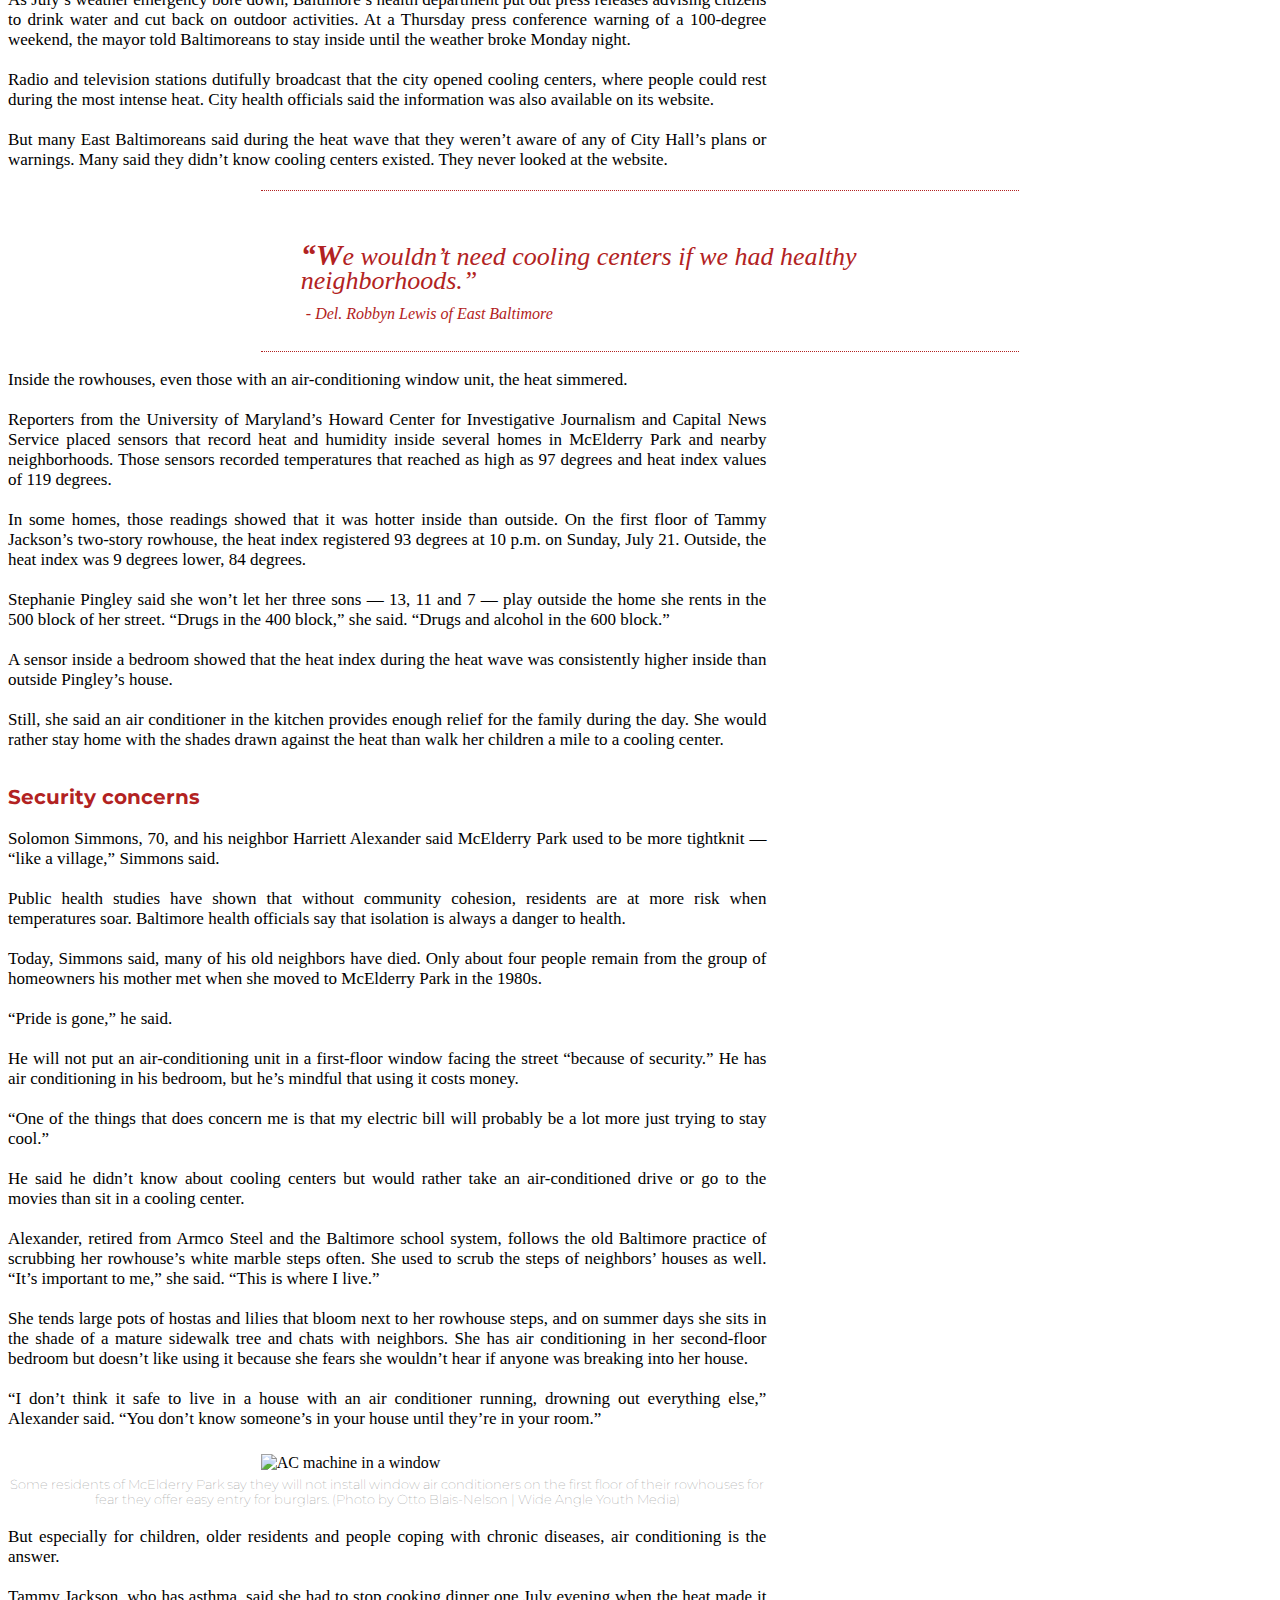
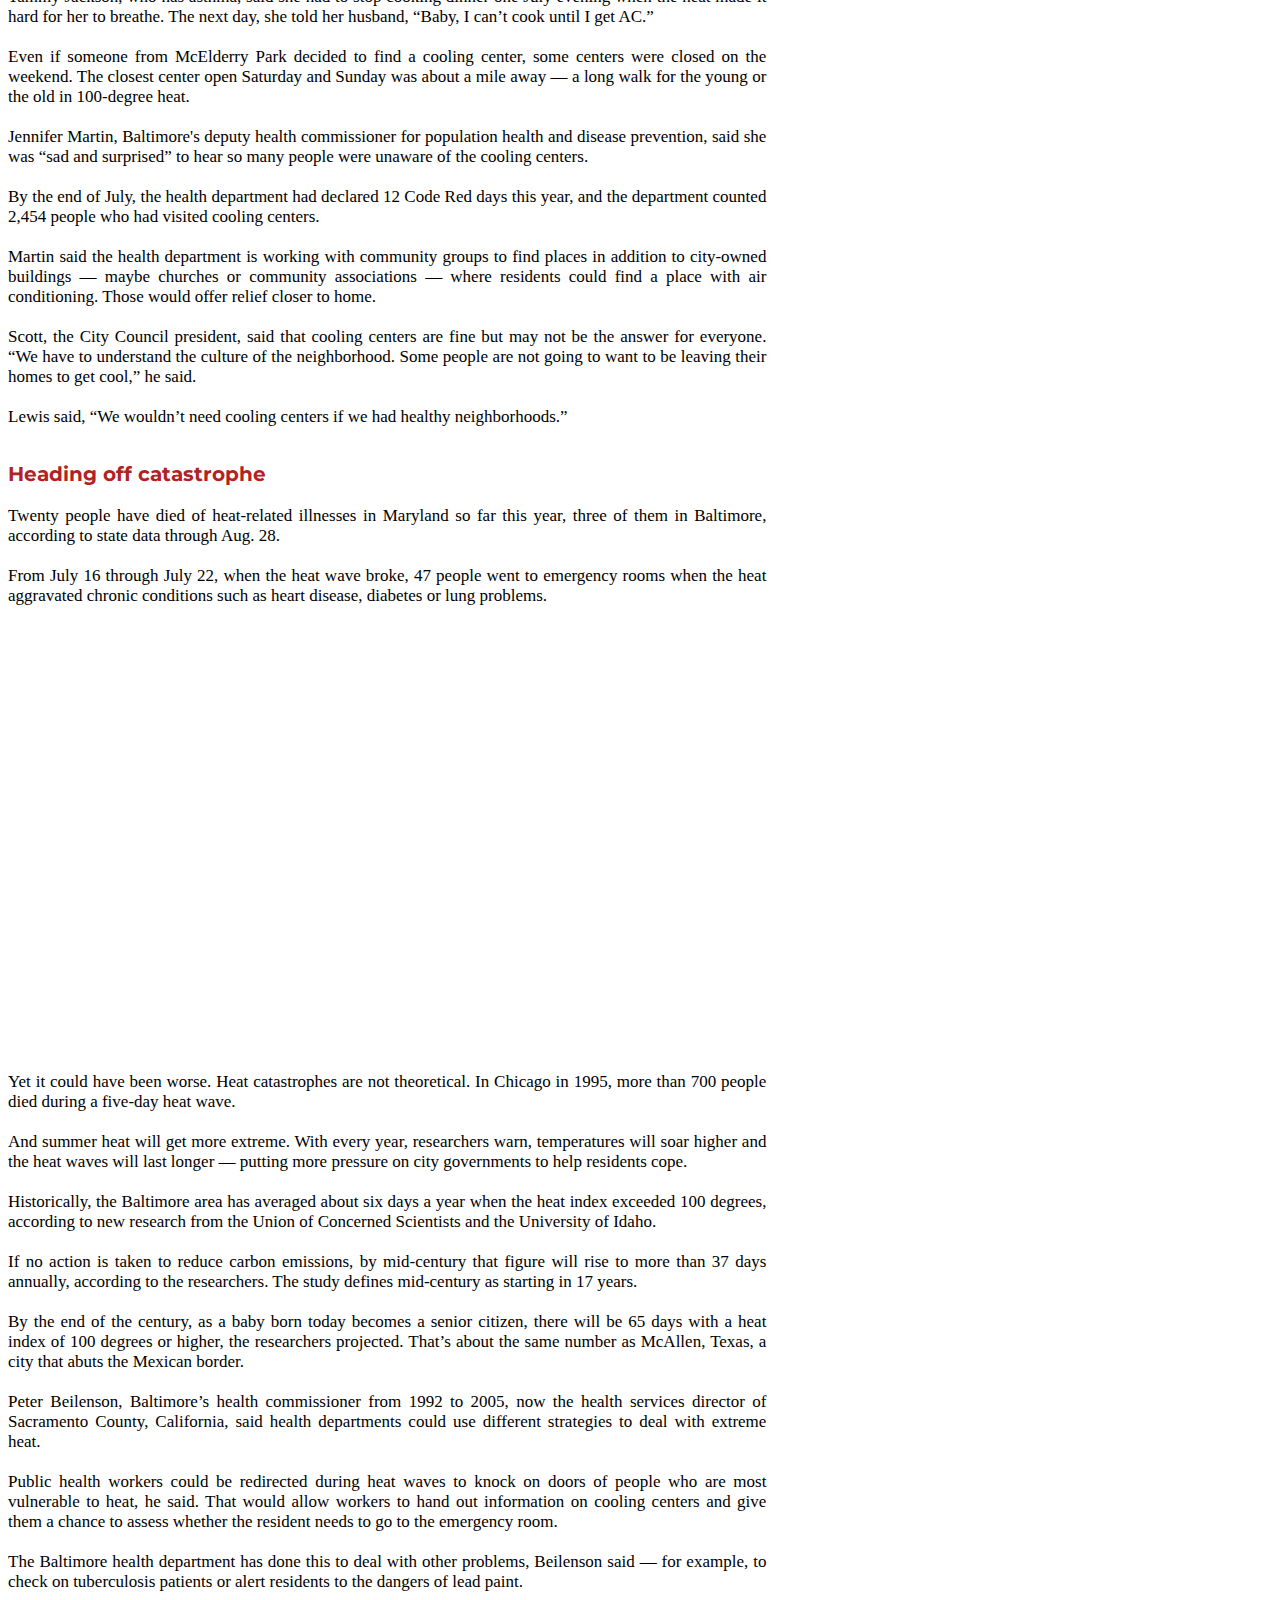
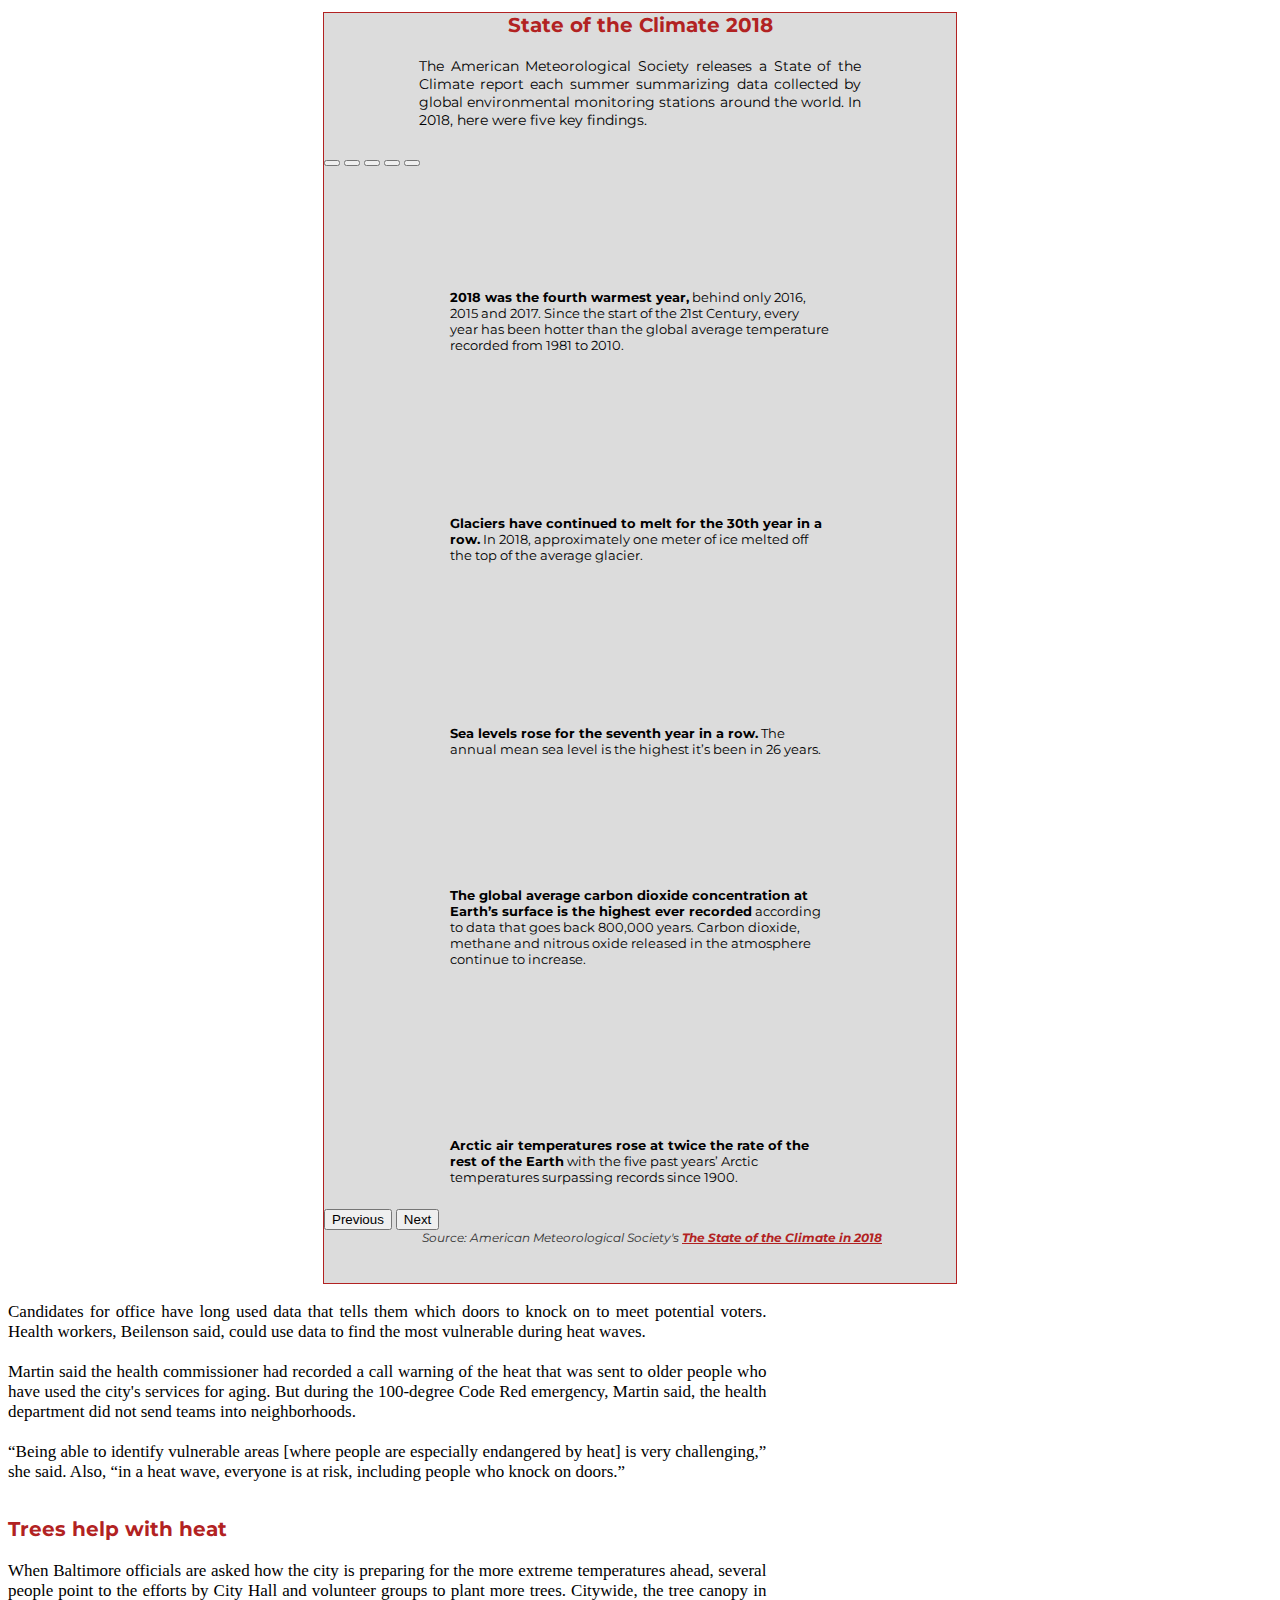
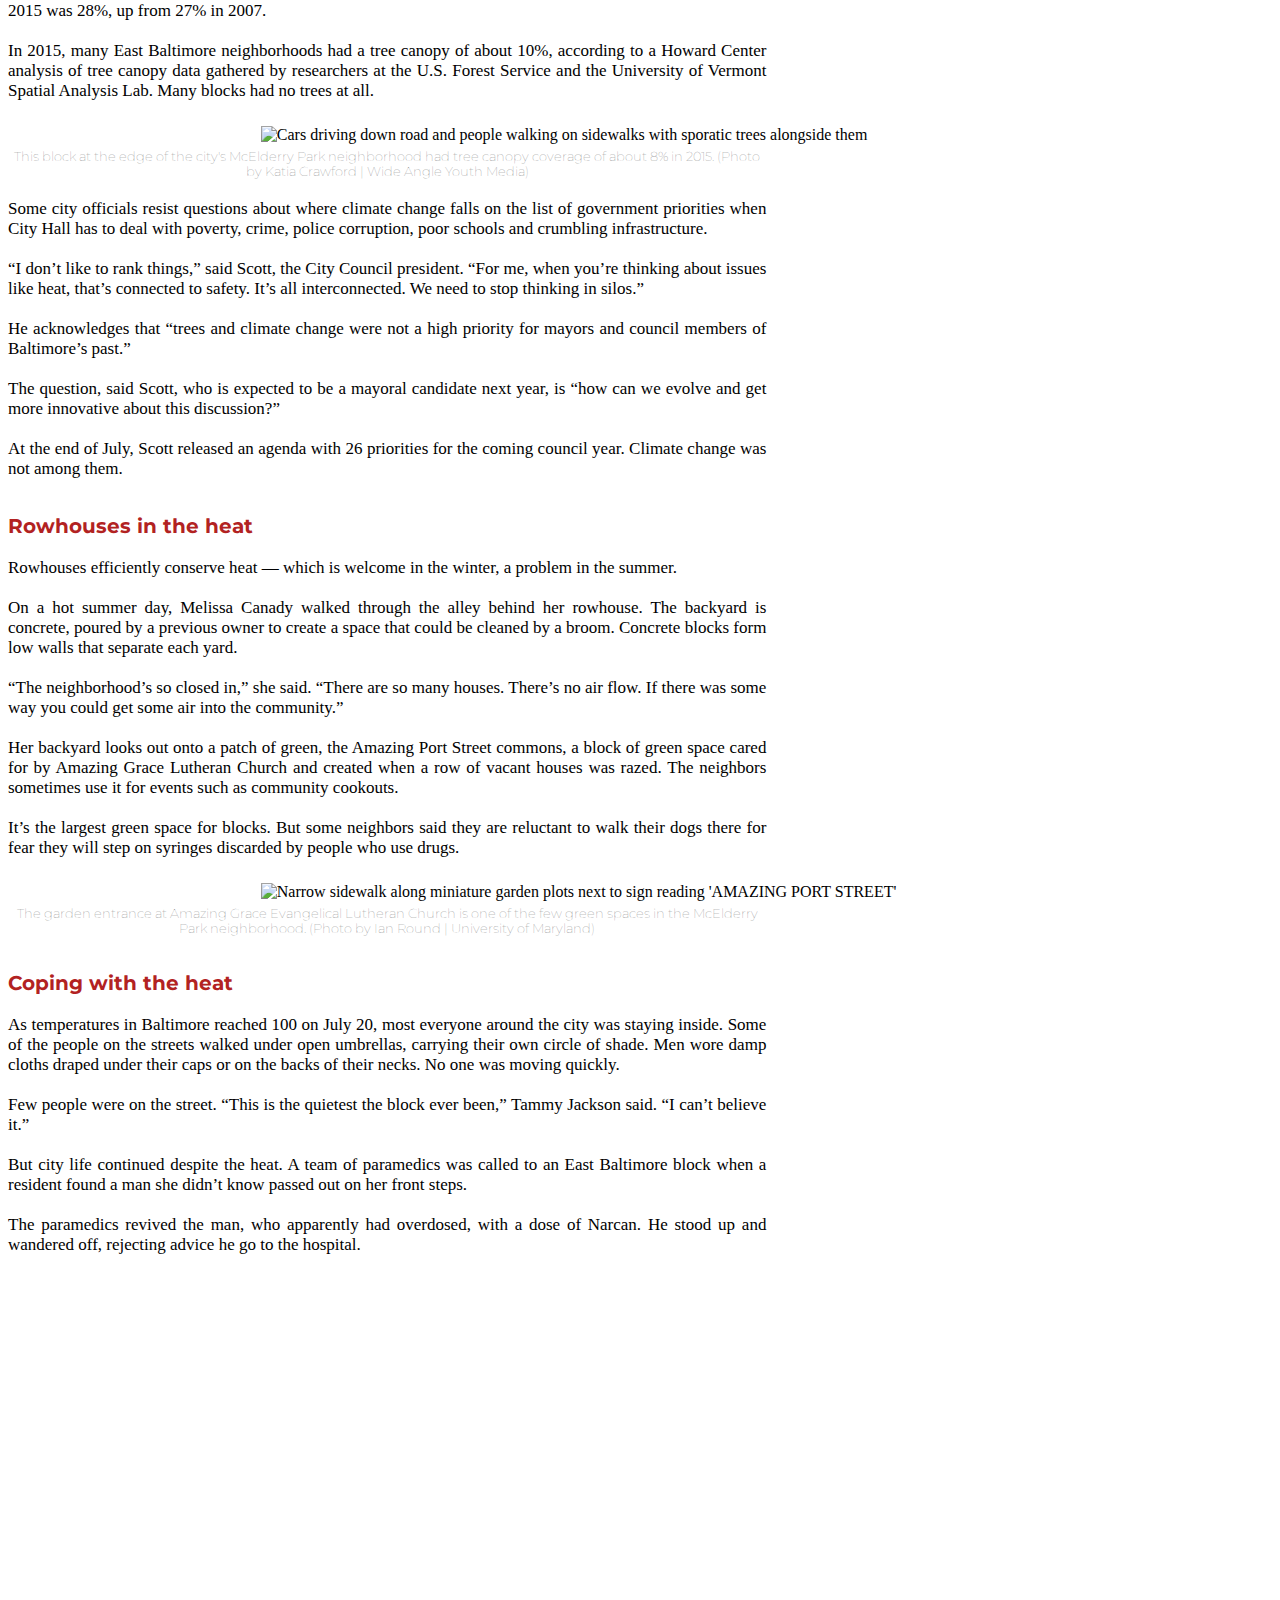
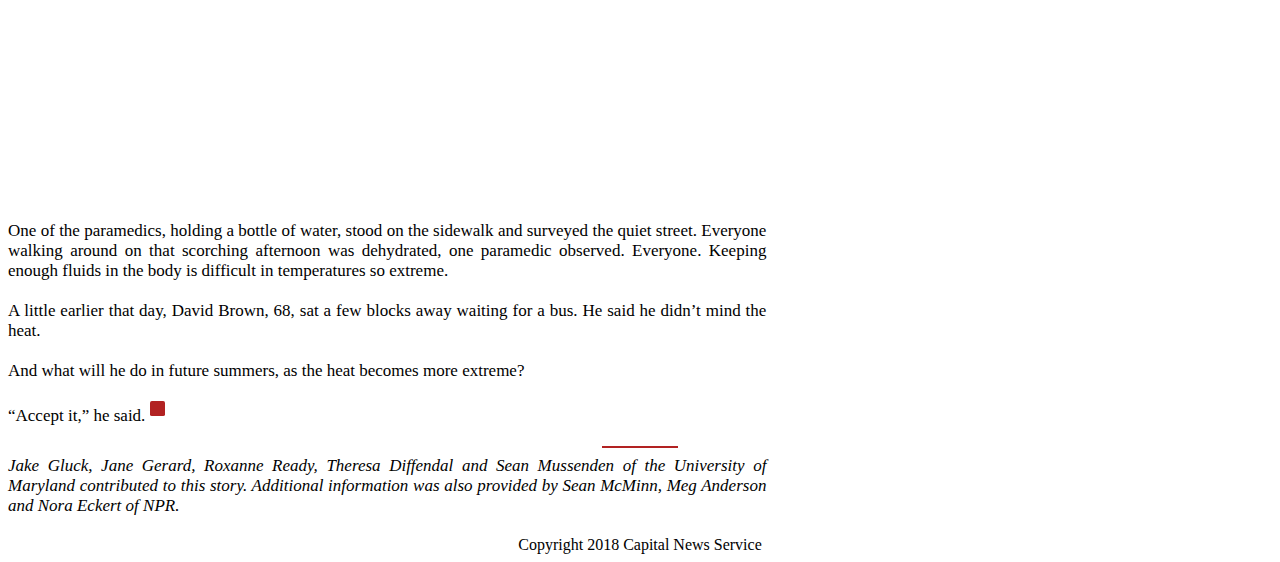
==== commit 4a08ae3d: "Update index.html" ====
--- a/climate-crisis-story/index.html
+++ b/climate-crisis-story/index.html
@@ -45,7 +45,7 @@
    </div>
 <!-- Page topper-->
 
-<div class="px-0.5 py-5 my-3 text-center" style="background-image: url('/Users/melena/Documents/GitHub/Melena-DiNenna-JOUR352/climate-crisis-story/page-topper.jpeg'); background-size:cover; height:620px; width:100%;background-repeat:no-repeat;filter:contrast(80%);top:0; position:relative;">
+<div class="px-0.5 py-5 my-3 text-center" style="background-image: url('/climate-crisis-story/page-topper.jpeg'); background-size:cover; height:620px; width:100%;background-repeat:no-repeat;filter:contrast(80%);top:0; position:relative;">
   <div class="pagetop">
     <h1 class="display-5 fw-bold" style="font-size:1em; letter-spacing:.2em;">HEAT <span style="color:#b22222;">&</span> INEQUALITY</h1>
     <div class="col-lg-6 mx-auto">
@@ -85,7 +85,7 @@
 
   <p>More and more people, including Del. Robbyn Lewis, who represents parts of East Baltimore, are replacing the words “climate change” with stronger language.</p>
 
-  <img src="/Users/melena/Documents/GitHub/Melena-DiNenna-JOUR352/climate-crisis-story/SoniaHug_StreetView.jpeg" alt="Street with cars park on the side">
+  <img src="climate-crisis-story/SoniaHug_StreetView.jpeg" alt="Street with cars park on the side">
     <p class="cap">Photo by Sonia Hug | Wide Angle Youth Media</p>
 
   <p class="chaphead">Urban heat islands</p>
@@ -185,7 +185,7 @@
 
   <p>“I don’t think it safe to live in a house with an air conditioner running, drowning out everything else,” Alexander said. “You don’t know someone’s in your house until they’re in your room.”</p>
 
-  <img src="/Users/melena/Documents/GitHub/Melena-DiNenna-JOUR352/climate-crisis-story/old-ac.jpeg" alt="AC machine in a window">
+  <img src="climate-crisis-story/old-ac.jpeg" alt="AC machine in a window">
     <p class="cap">Some residents of McElderry Park say they will not install window air conditioners on the first floor of their rowhouses for fear they offer easy entry for burglars. (Photo by Otto Blais-Nelson | Wide Angle Youth Media)</p>
 
   <p>But especially for children, older residents and people coping with chronic diseases, air conditioning is the answer.</p>
@@ -298,7 +298,7 @@
 
   <p>In 2015, many East Baltimore neighborhoods had a tree canopy of about 10%, according to a Howard Center analysis of tree canopy data gathered by researchers at the U.S. Forest Service and the University of Vermont Spatial Analysis Lab. Many blocks had no trees at all.</p>
 
-  <img src="/Users/melena/Documents/GitHub/Melena-DiNenna-JOUR352/climate-crisis-story/intersection.jpeg" alt="Cars driving down road and people walking on sidewalks with sporatic trees alongside them">
+  <img src="climate-crisis-story/intersection.jpeg" alt="Cars driving down road and people walking on sidewalks with sporatic trees alongside them">
     <p class="cap">This block at the edge of the city's McElderry Park neighborhood had tree canopy coverage of about 8% in 2015. (Photo by Katia Crawford | Wide Angle Youth Media)</p>
 
   <p>Some city officials resist questions about where climate change falls on the list of government priorities when City Hall has to deal with poverty, crime, police corruption, poor schools and crumbling infrastructure.</p>
@@ -323,7 +323,7 @@
 
   <p>It’s the largest green space for blocks. But some neighbors said they are reluctant to walk their dogs there for fear they will step on syringes discarded by people who use drugs.</p>
 
-  <img src="/Users/melena/Documents/GitHub/Melena-DiNenna-JOUR352/climate-crisis-story/amazing-grace-garden.jpeg" alt="Narrow sidewalk along miniature garden plots next to sign reading 'AMAZING PORT STREET'">
+  <img src="climate-crisis-story/amazing-grace-garden.jpeg" alt="Narrow sidewalk along miniature garden plots next to sign reading 'AMAZING PORT STREET'">
     <p class="cap">The garden entrance at Amazing Grace Evangelical Lutheran Church is one of the few green spaces in the McElderry Park neighborhood. (Photo by Ian Round | University of Maryland)</p>
 
   <p class="chaphead">Coping with the heat</p>
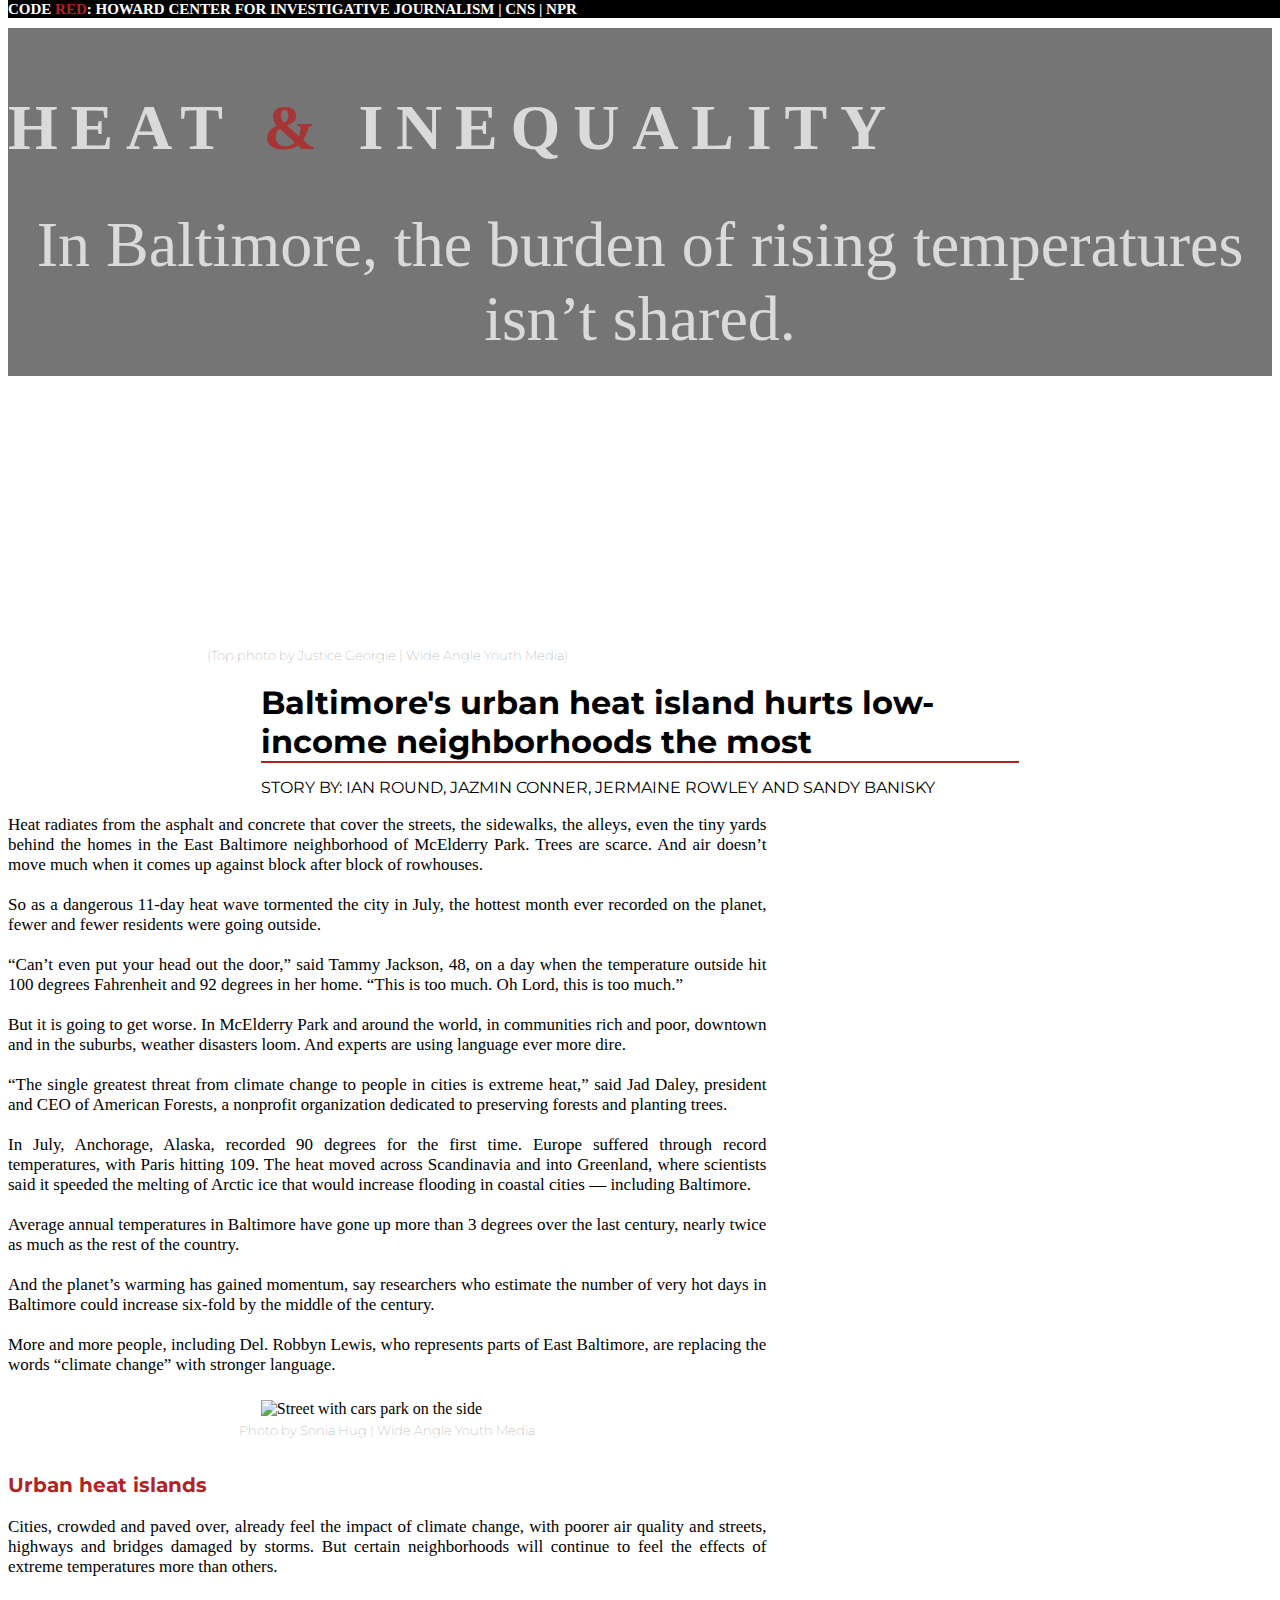
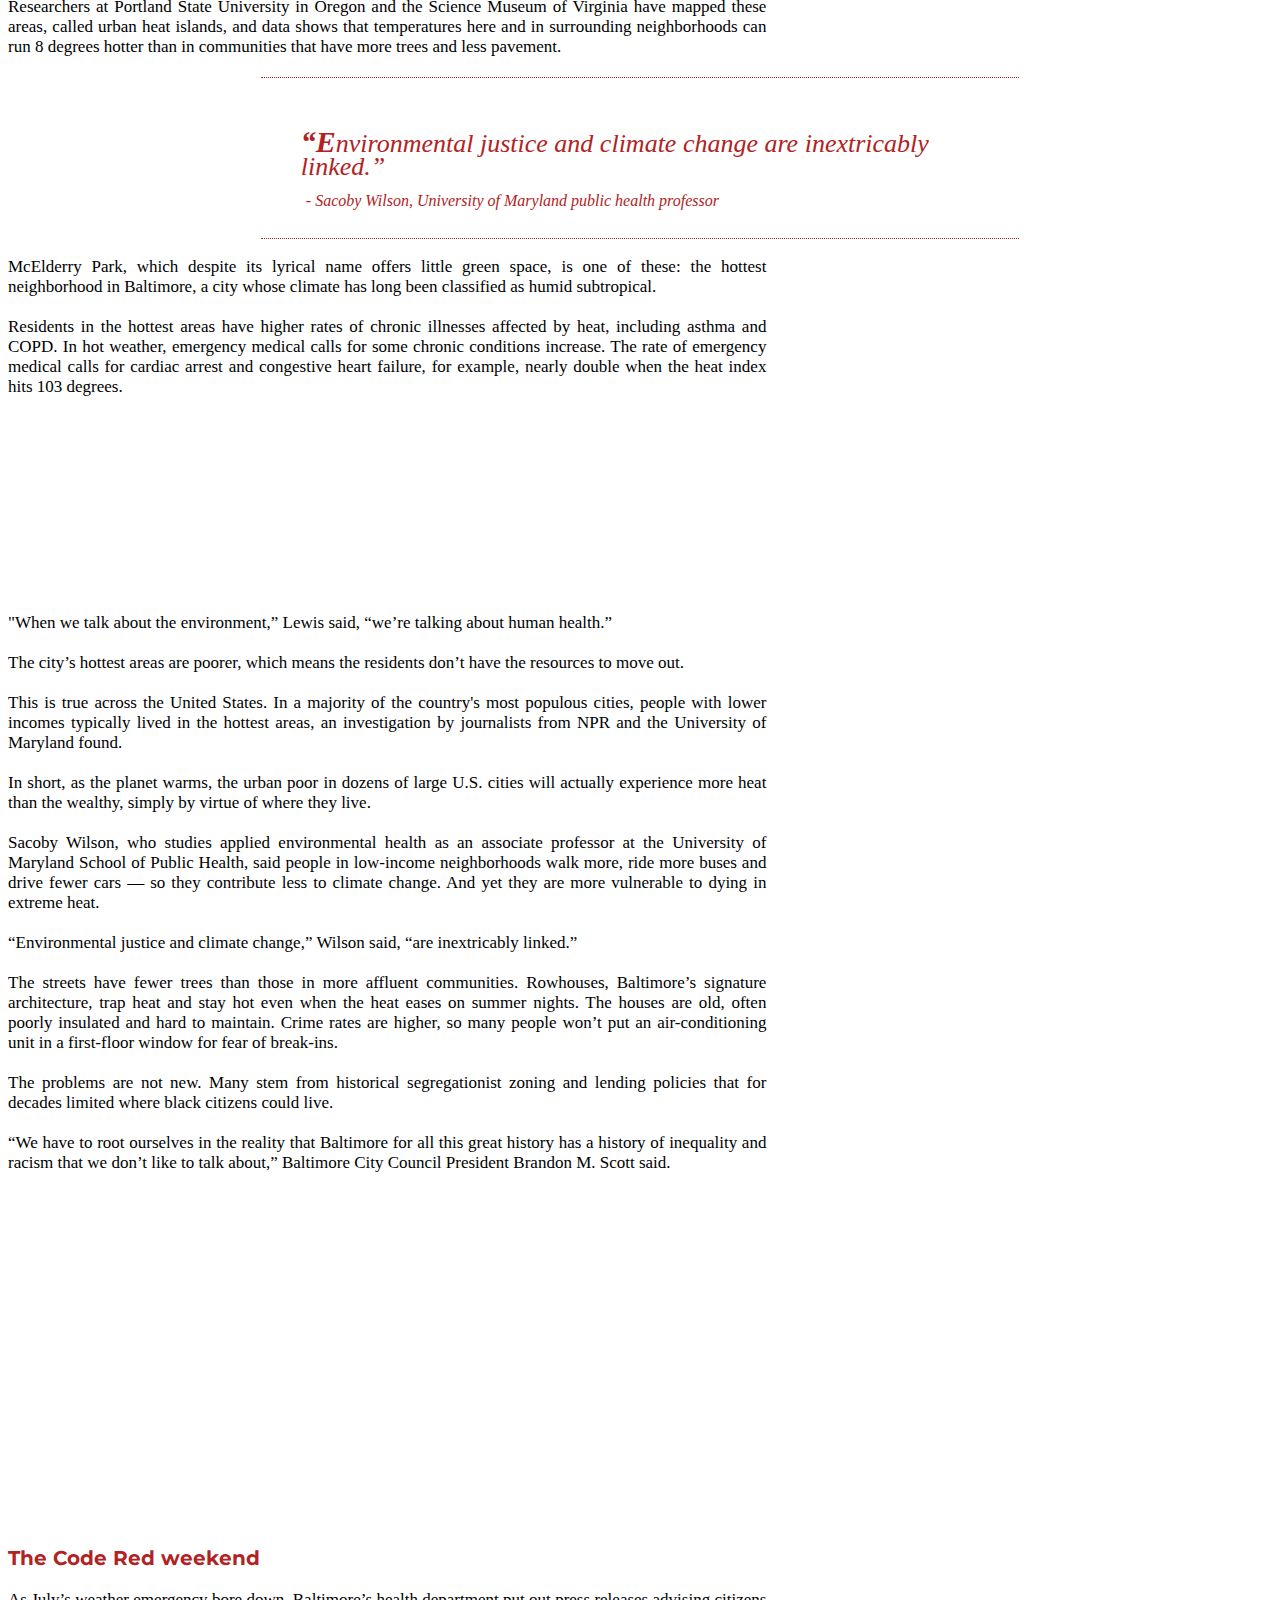
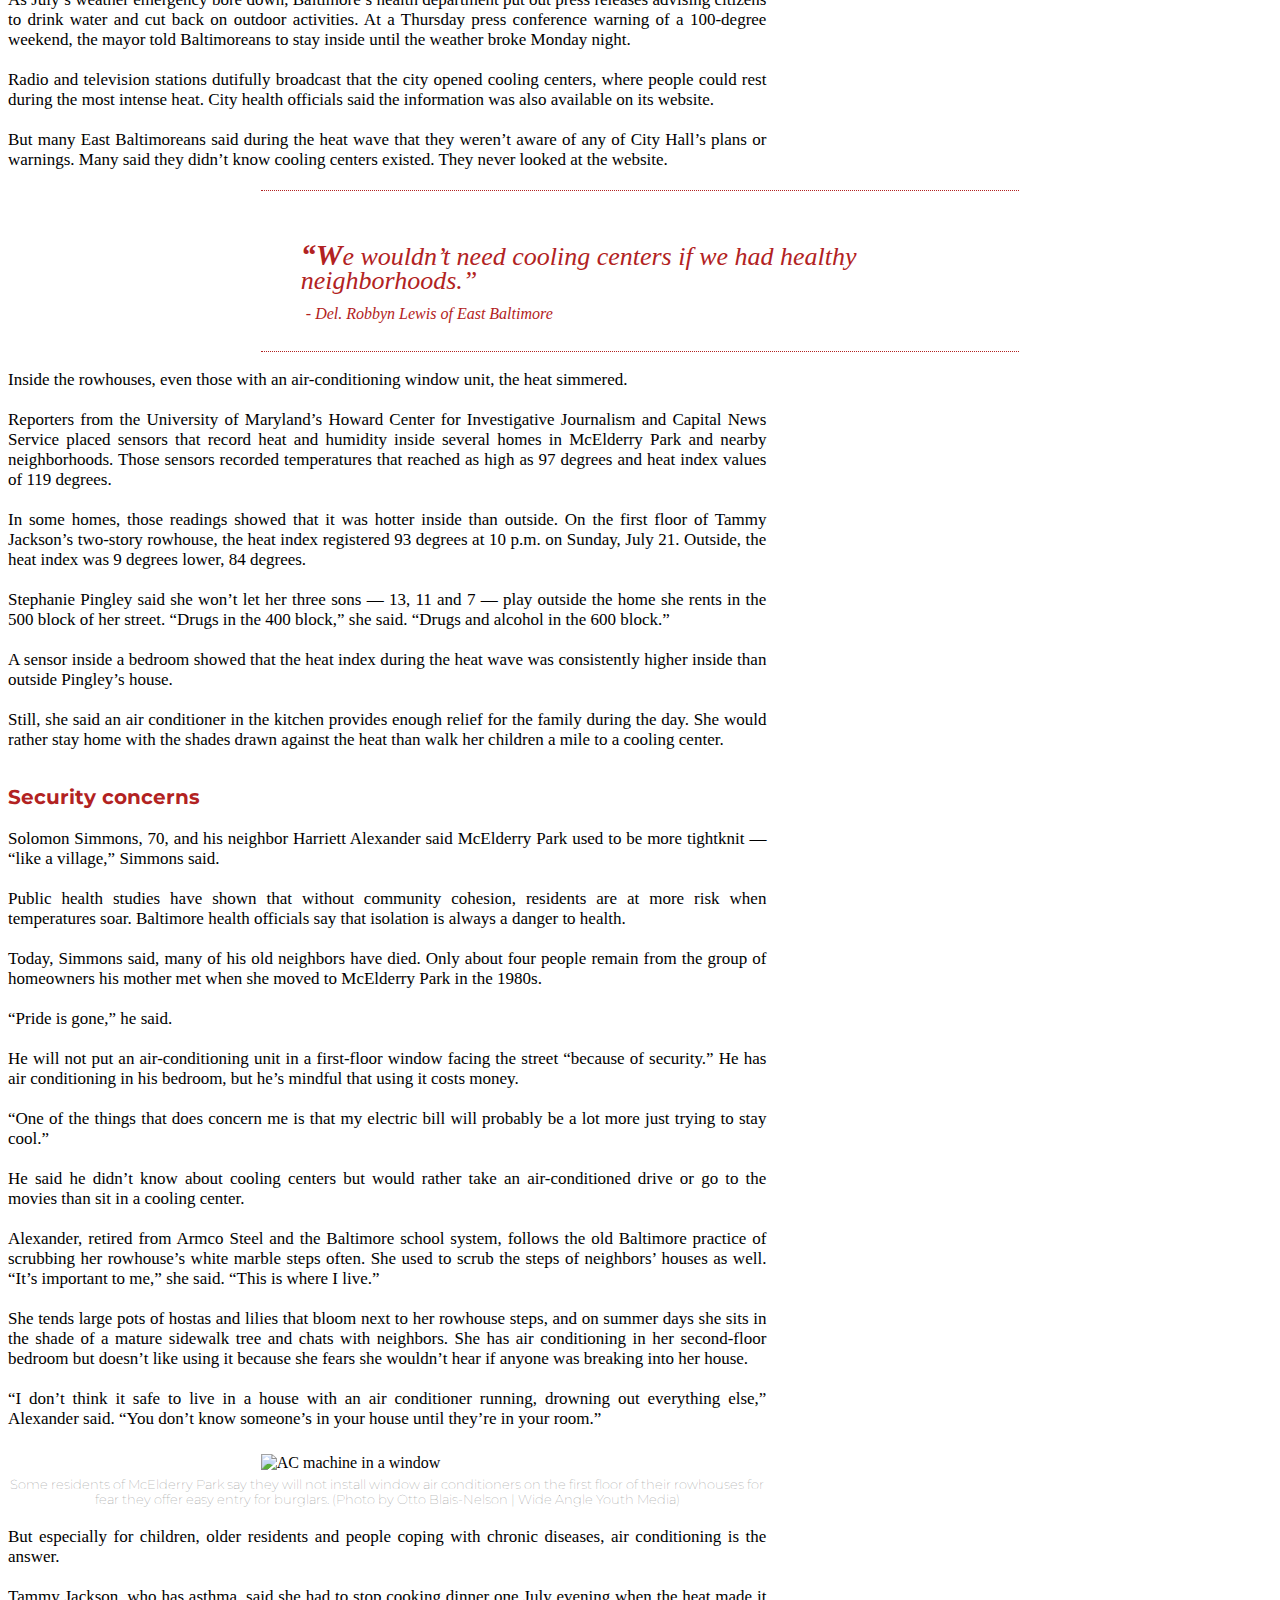
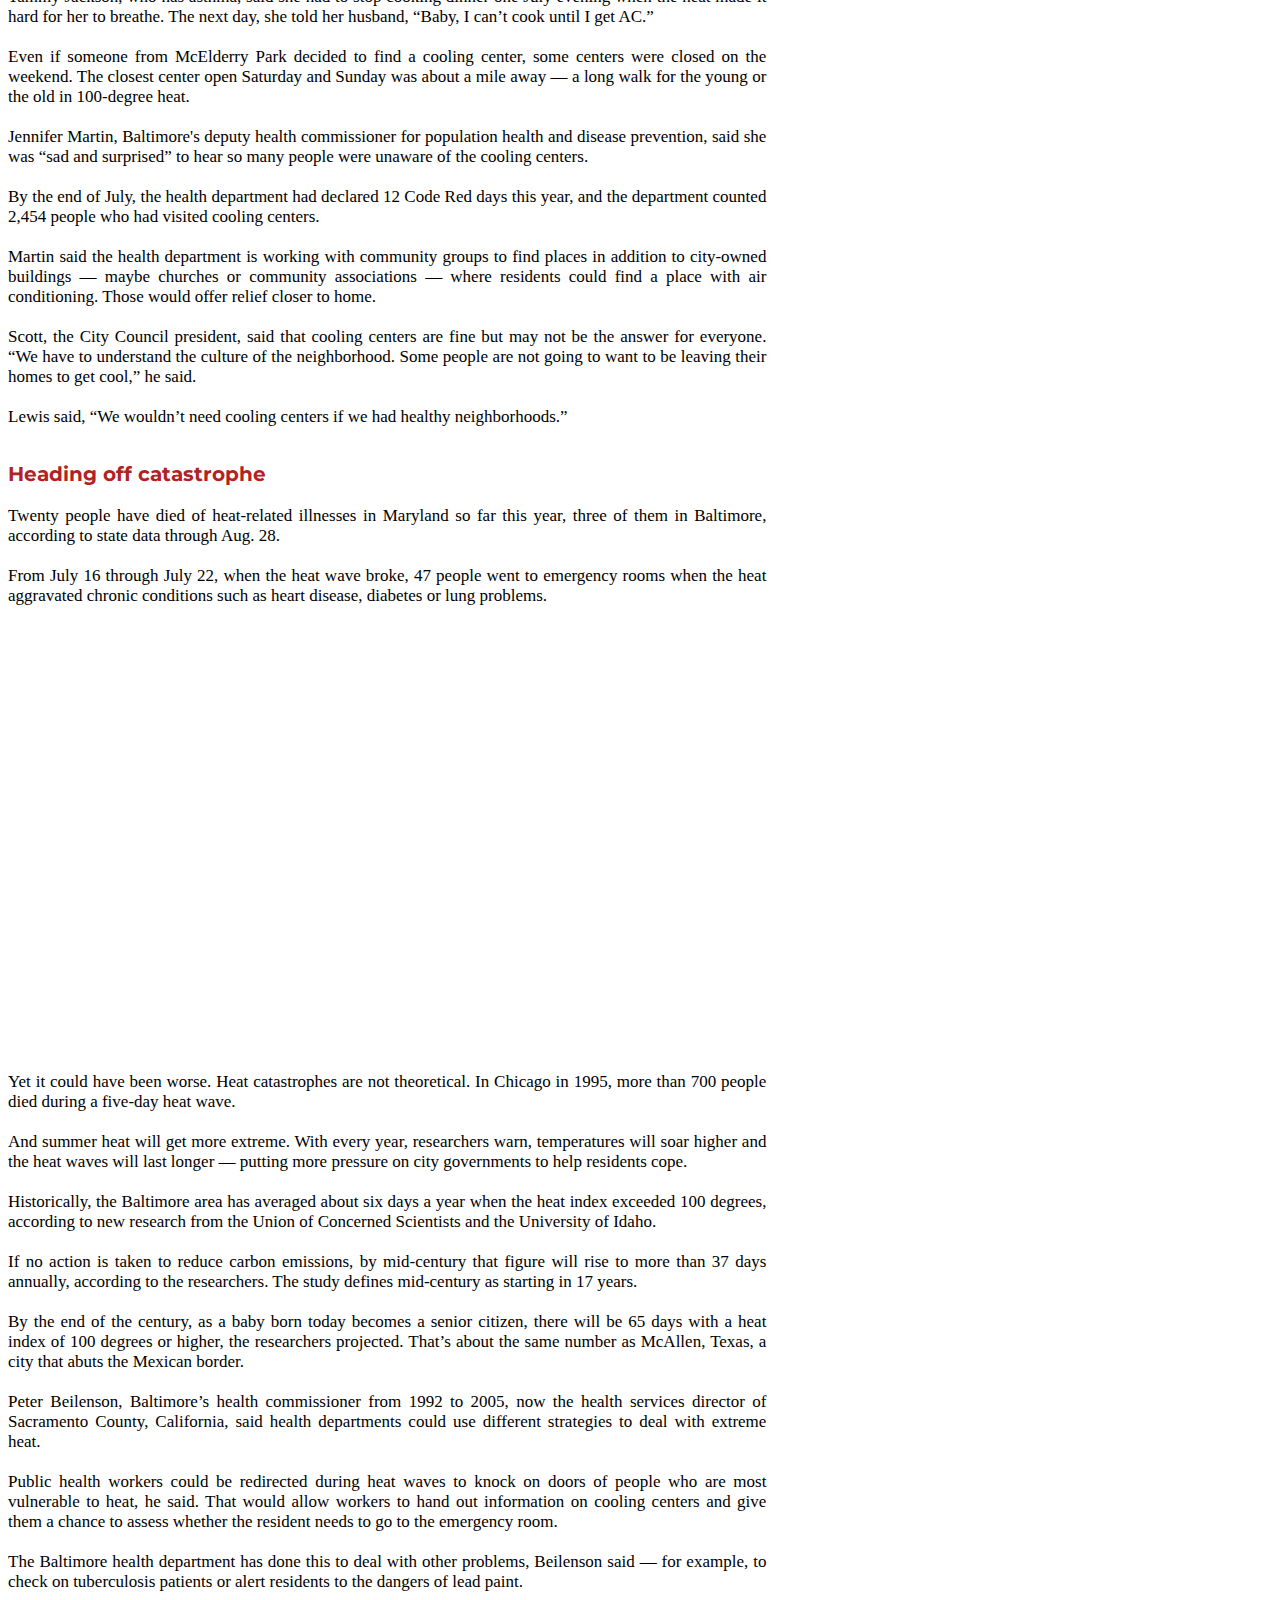
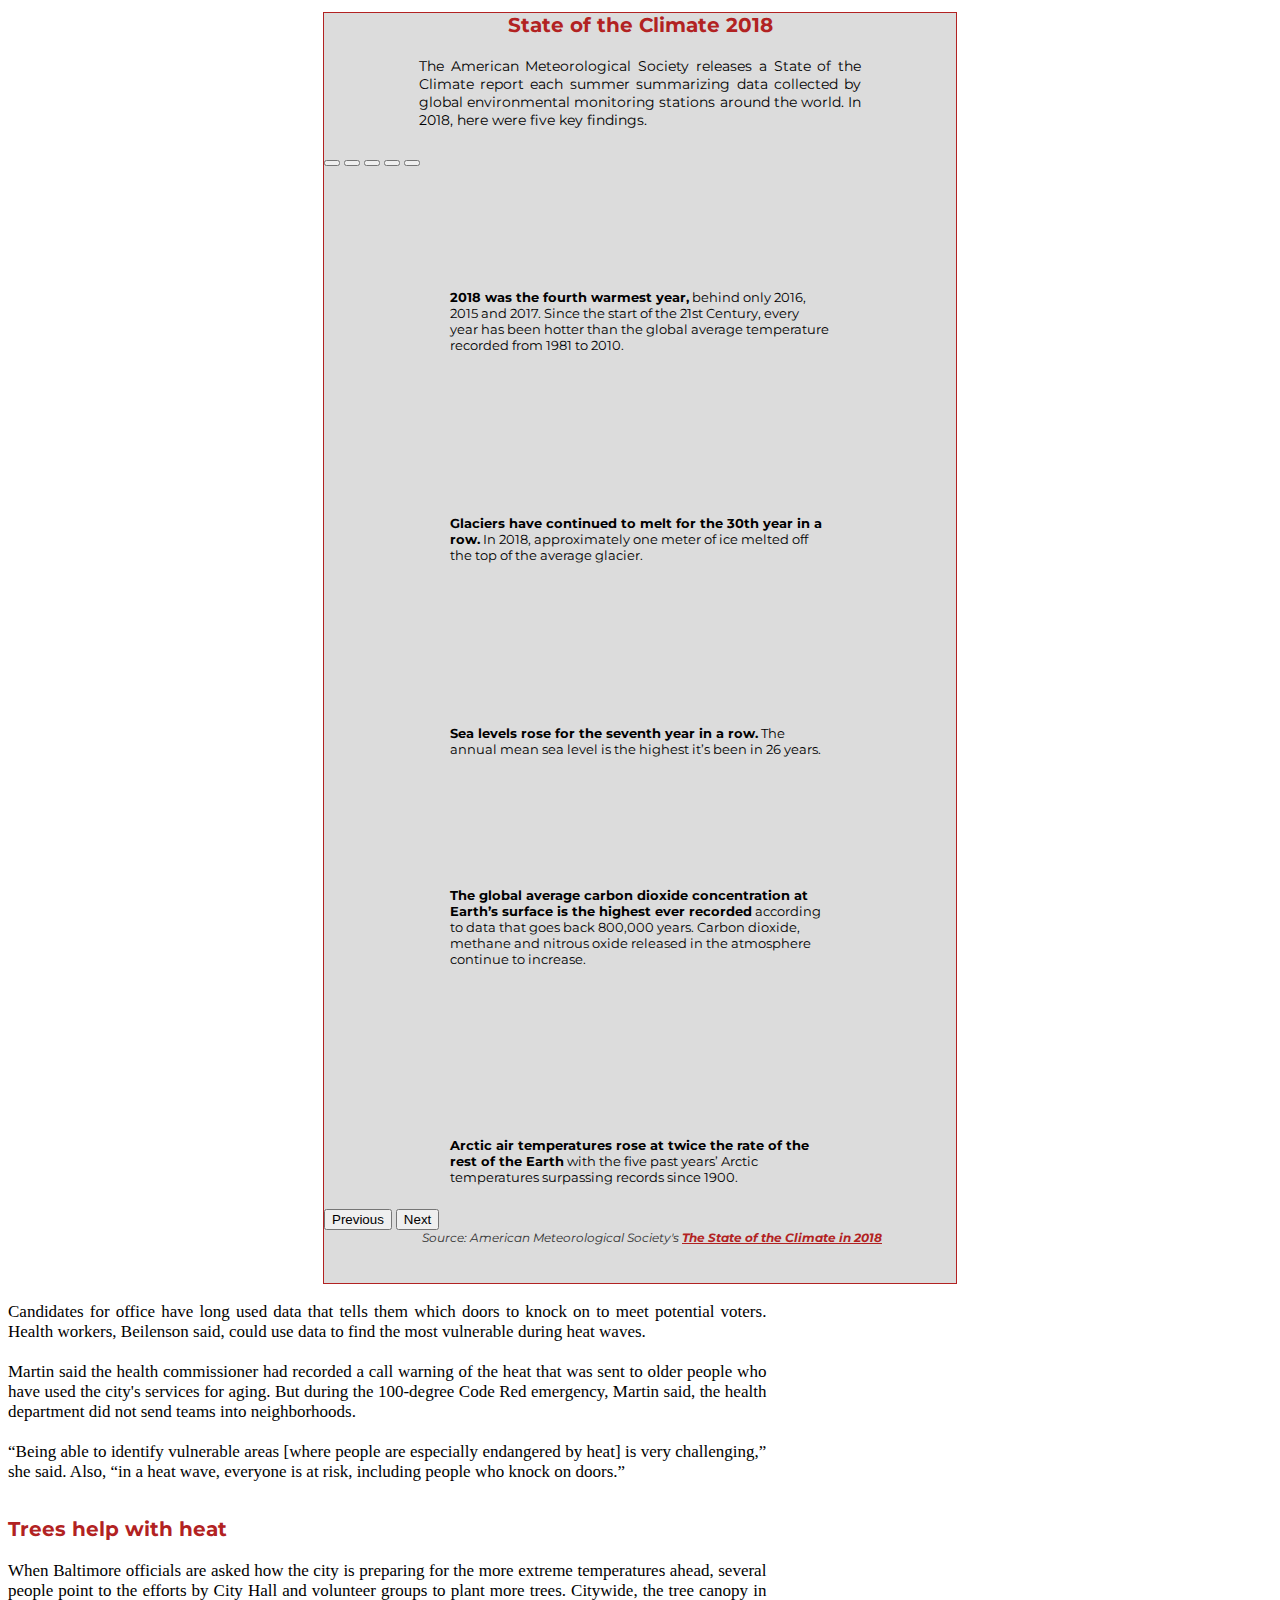
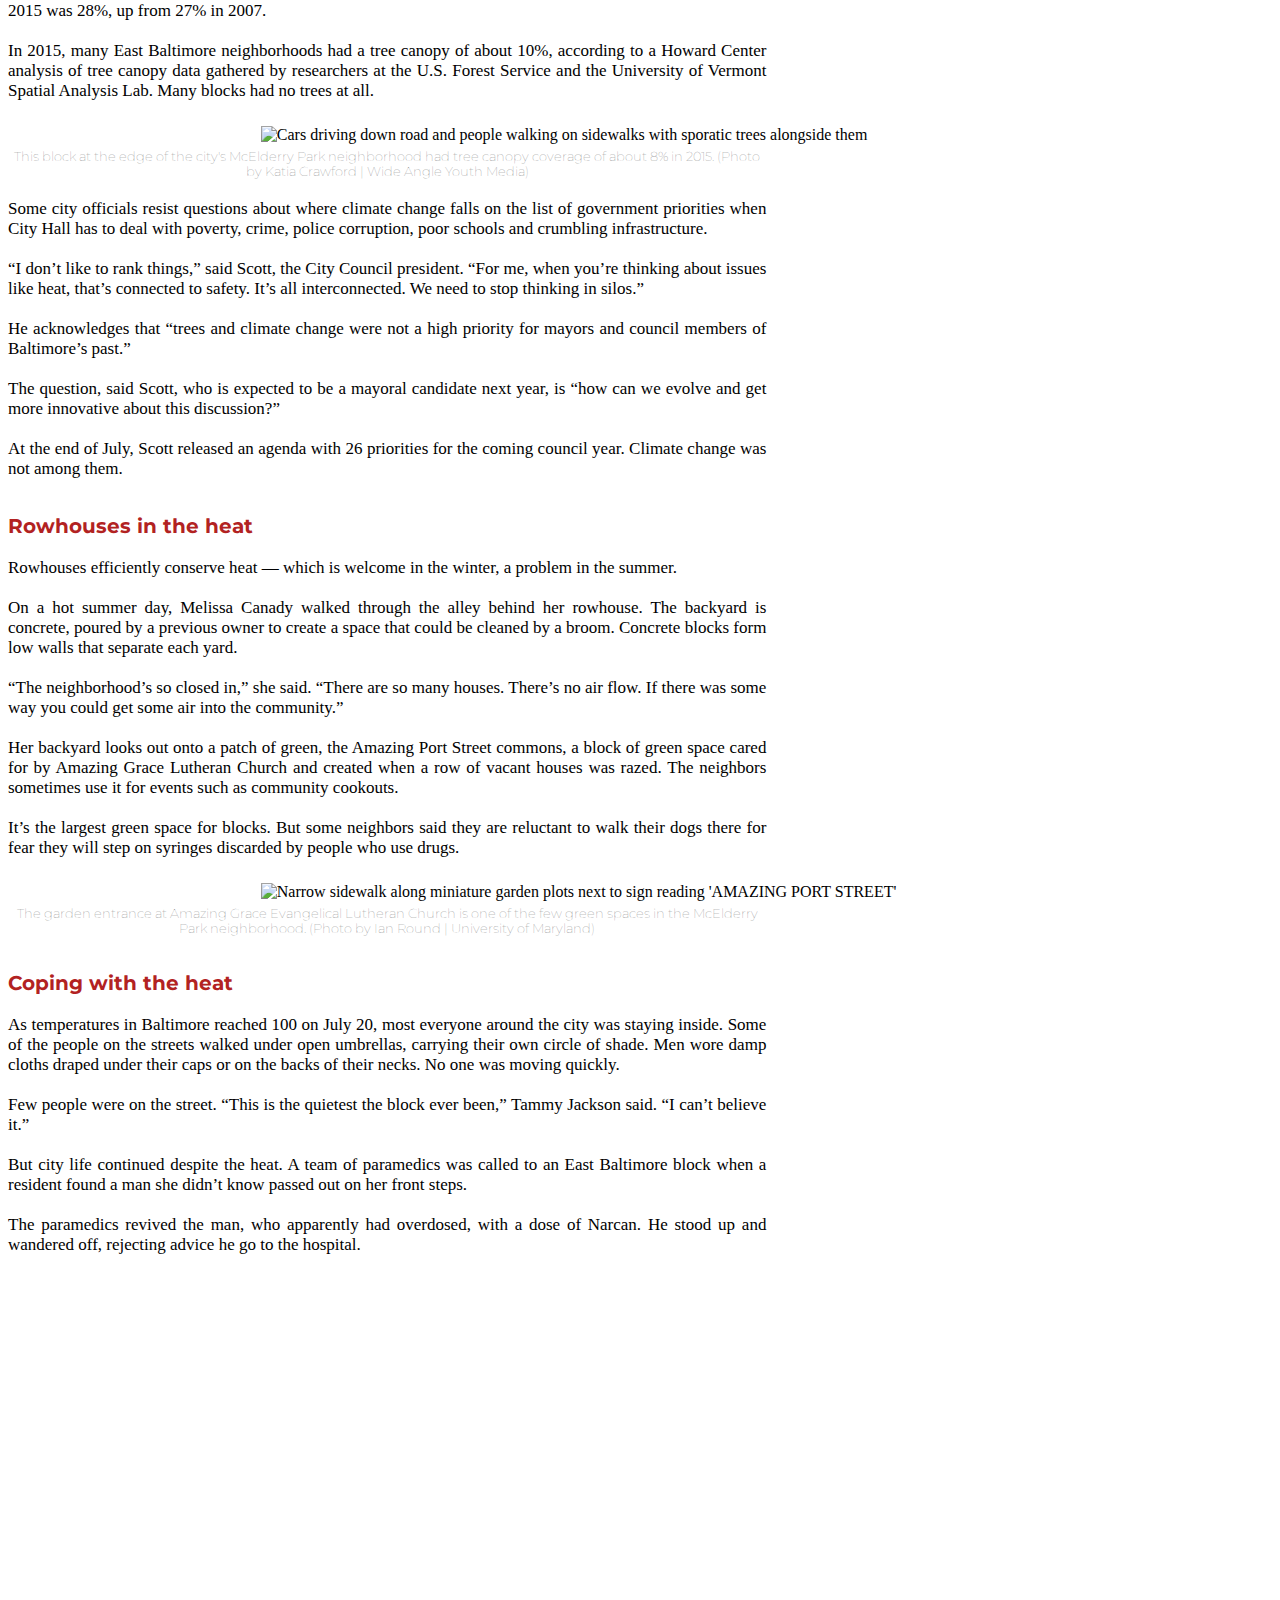
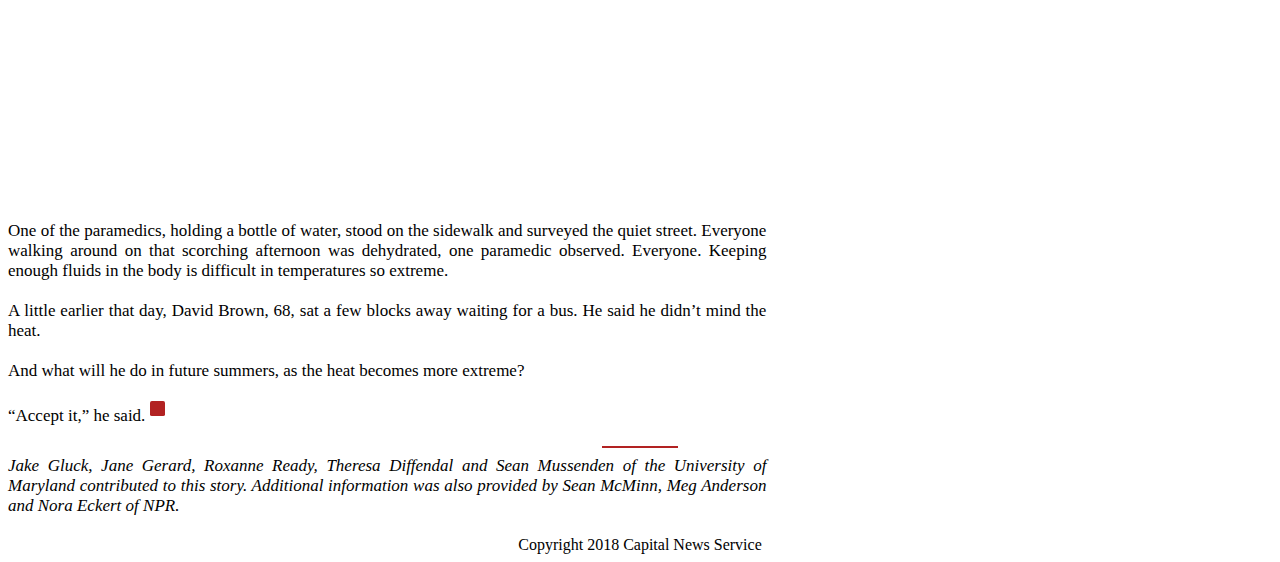
==== commit 1cb3f680: "Update index.html" ====
--- a/climate-crisis-story/index.html
+++ b/climate-crisis-story/index.html
@@ -45,7 +45,7 @@
    </div>
 <!-- Page topper-->
 
-<div class="px-0.5 py-5 my-3 text-center" style="background-image: url('/climate-crisis-story/page-topper.jpeg'); background-size:cover; height:620px; width:100%;background-repeat:no-repeat;filter:contrast(80%);top:0; position:relative;">
+<div class="px-0.5 py-5 my-3 text-center" style="background-image: url('/page-topper.jpeg'); background-size:cover; height:620px; width:100%;background-repeat:no-repeat;filter:contrast(80%);top:0; position:relative;">
   <div class="pagetop">
     <h1 class="display-5 fw-bold" style="font-size:1em; letter-spacing:.2em;">HEAT <span style="color:#b22222;">&</span> INEQUALITY</h1>
     <div class="col-lg-6 mx-auto">
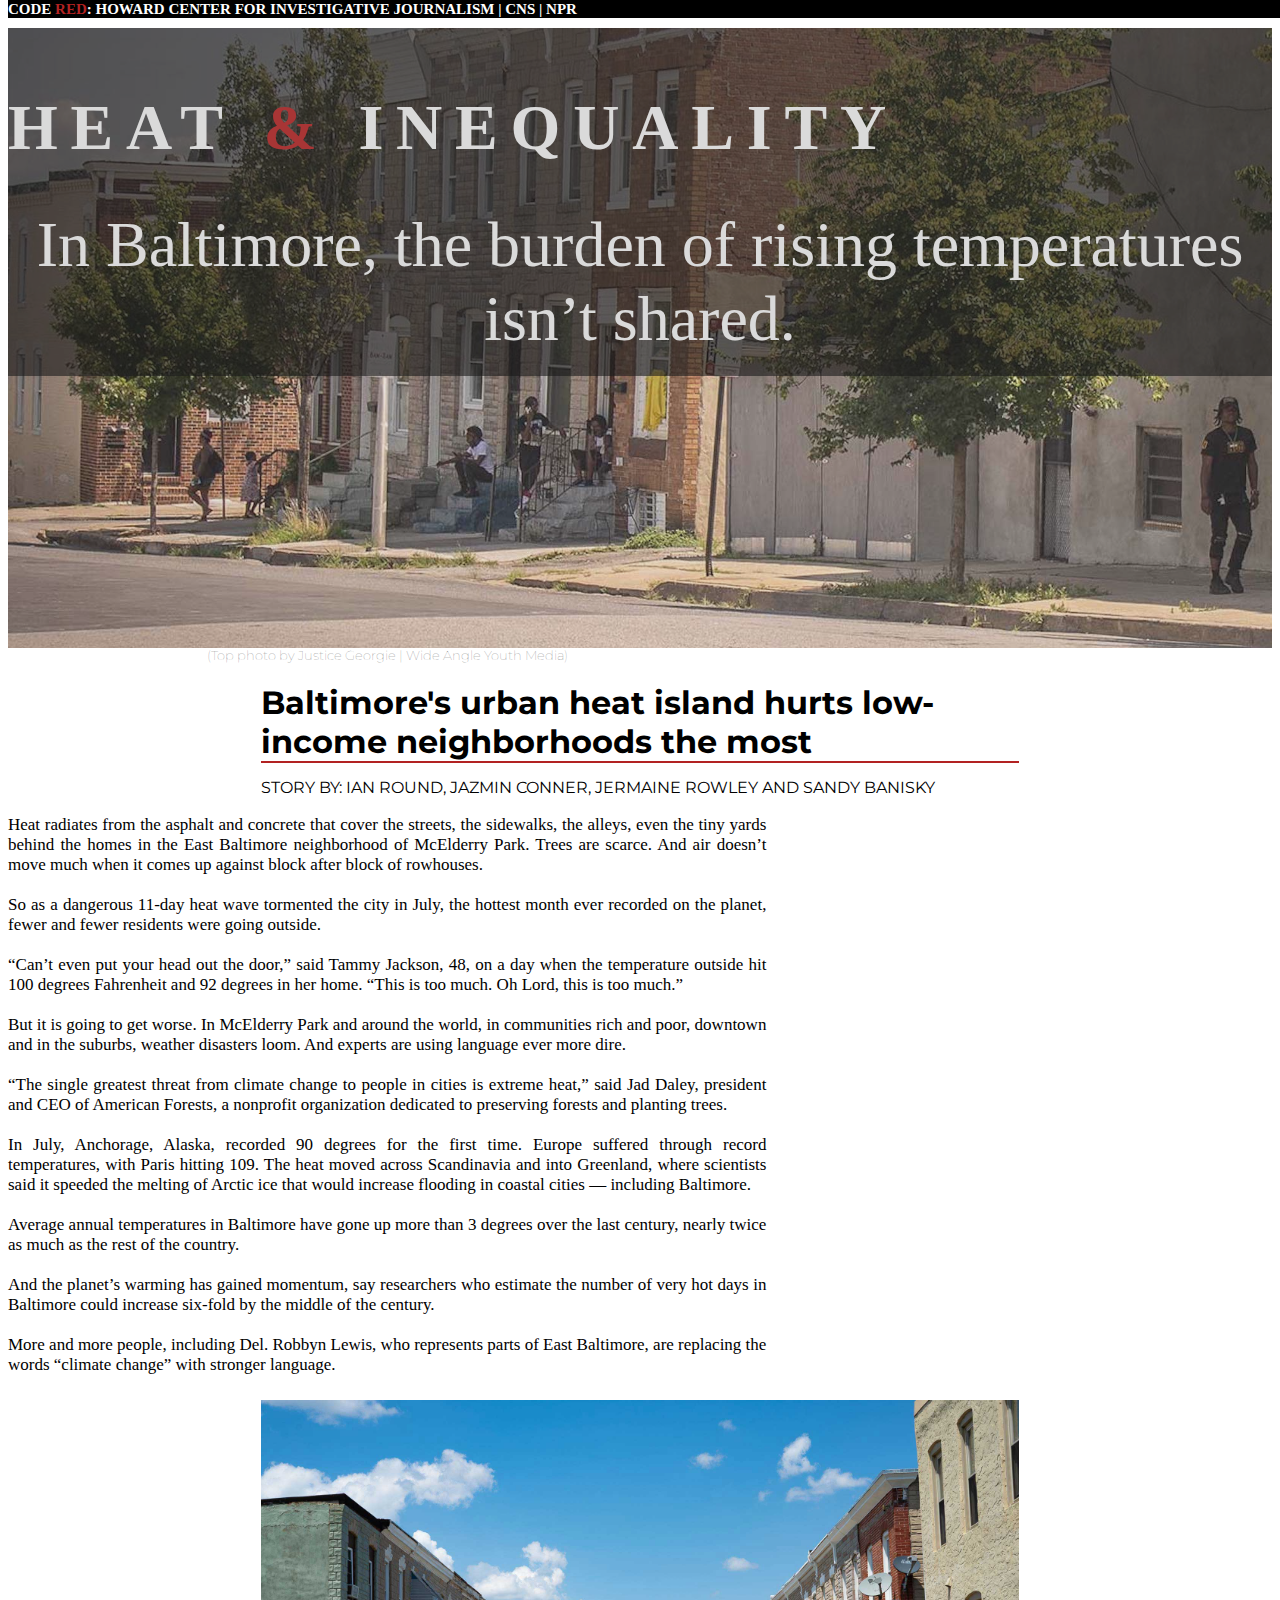
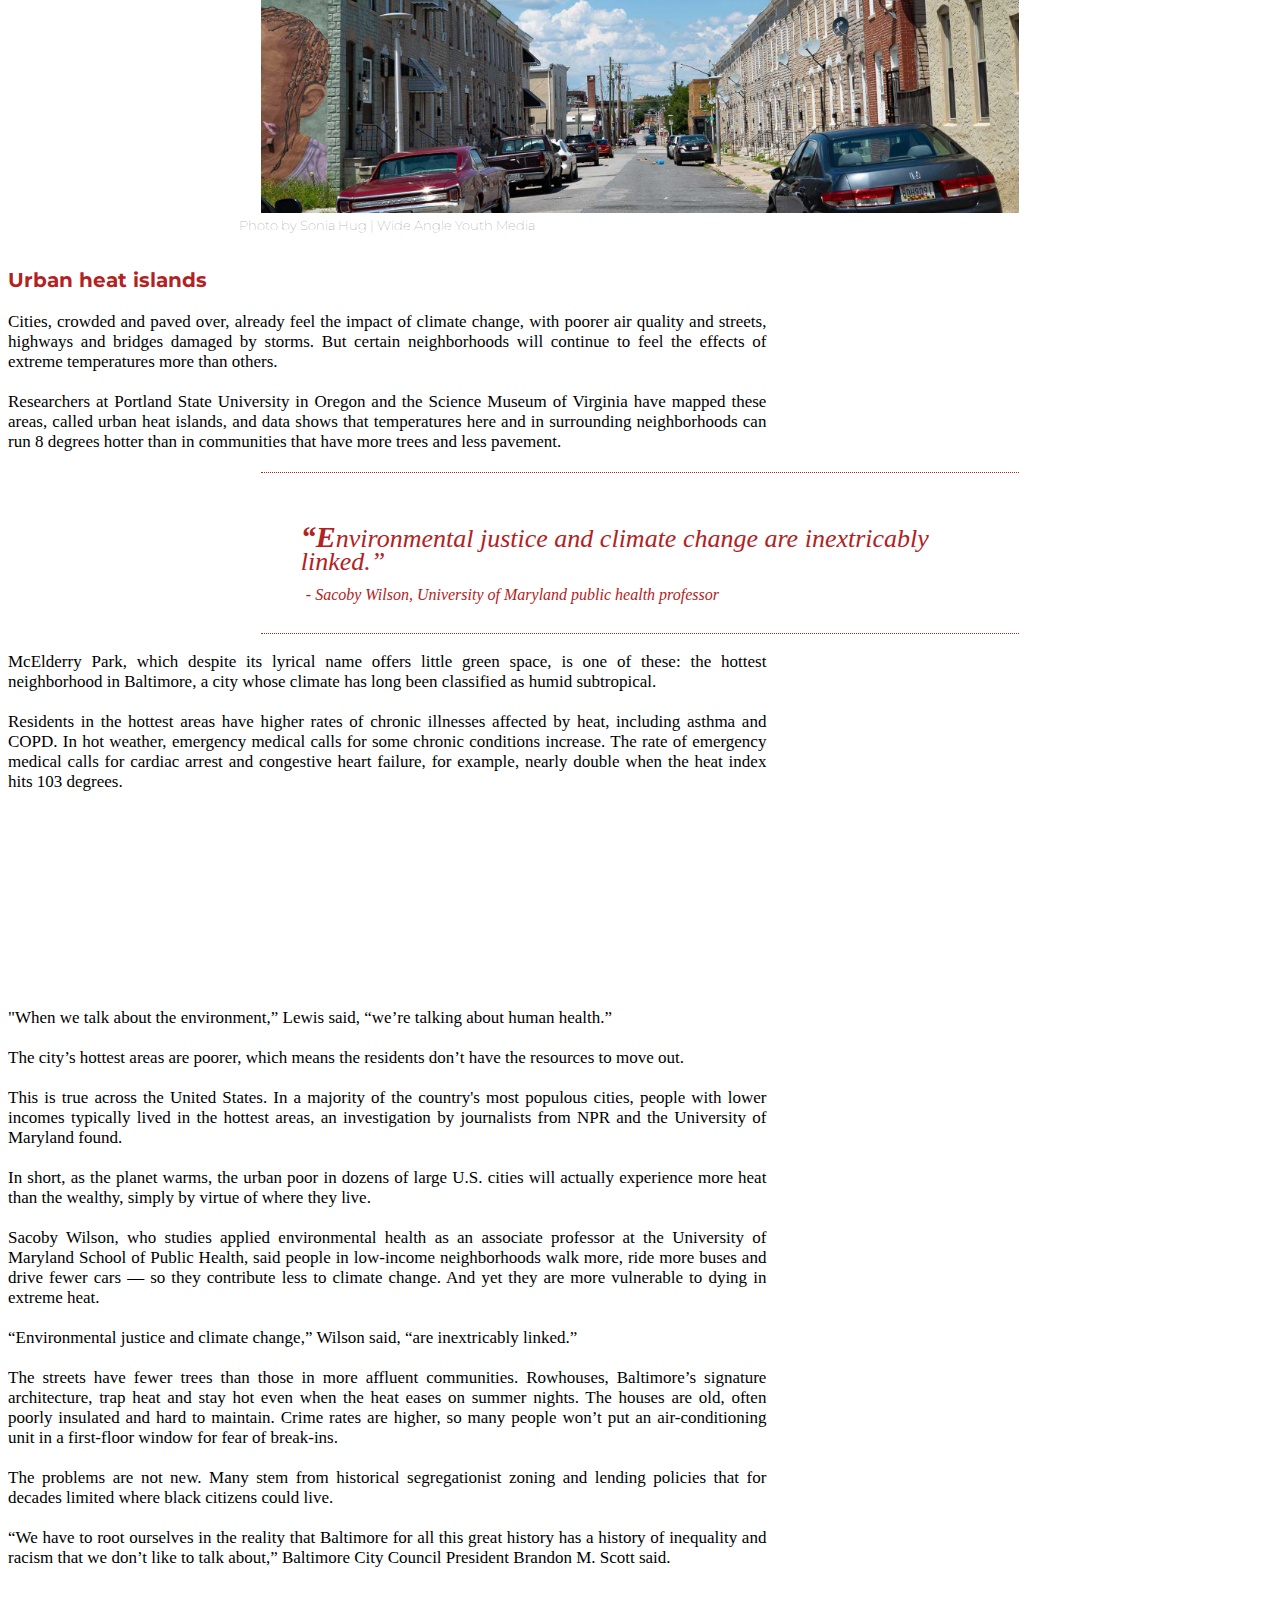
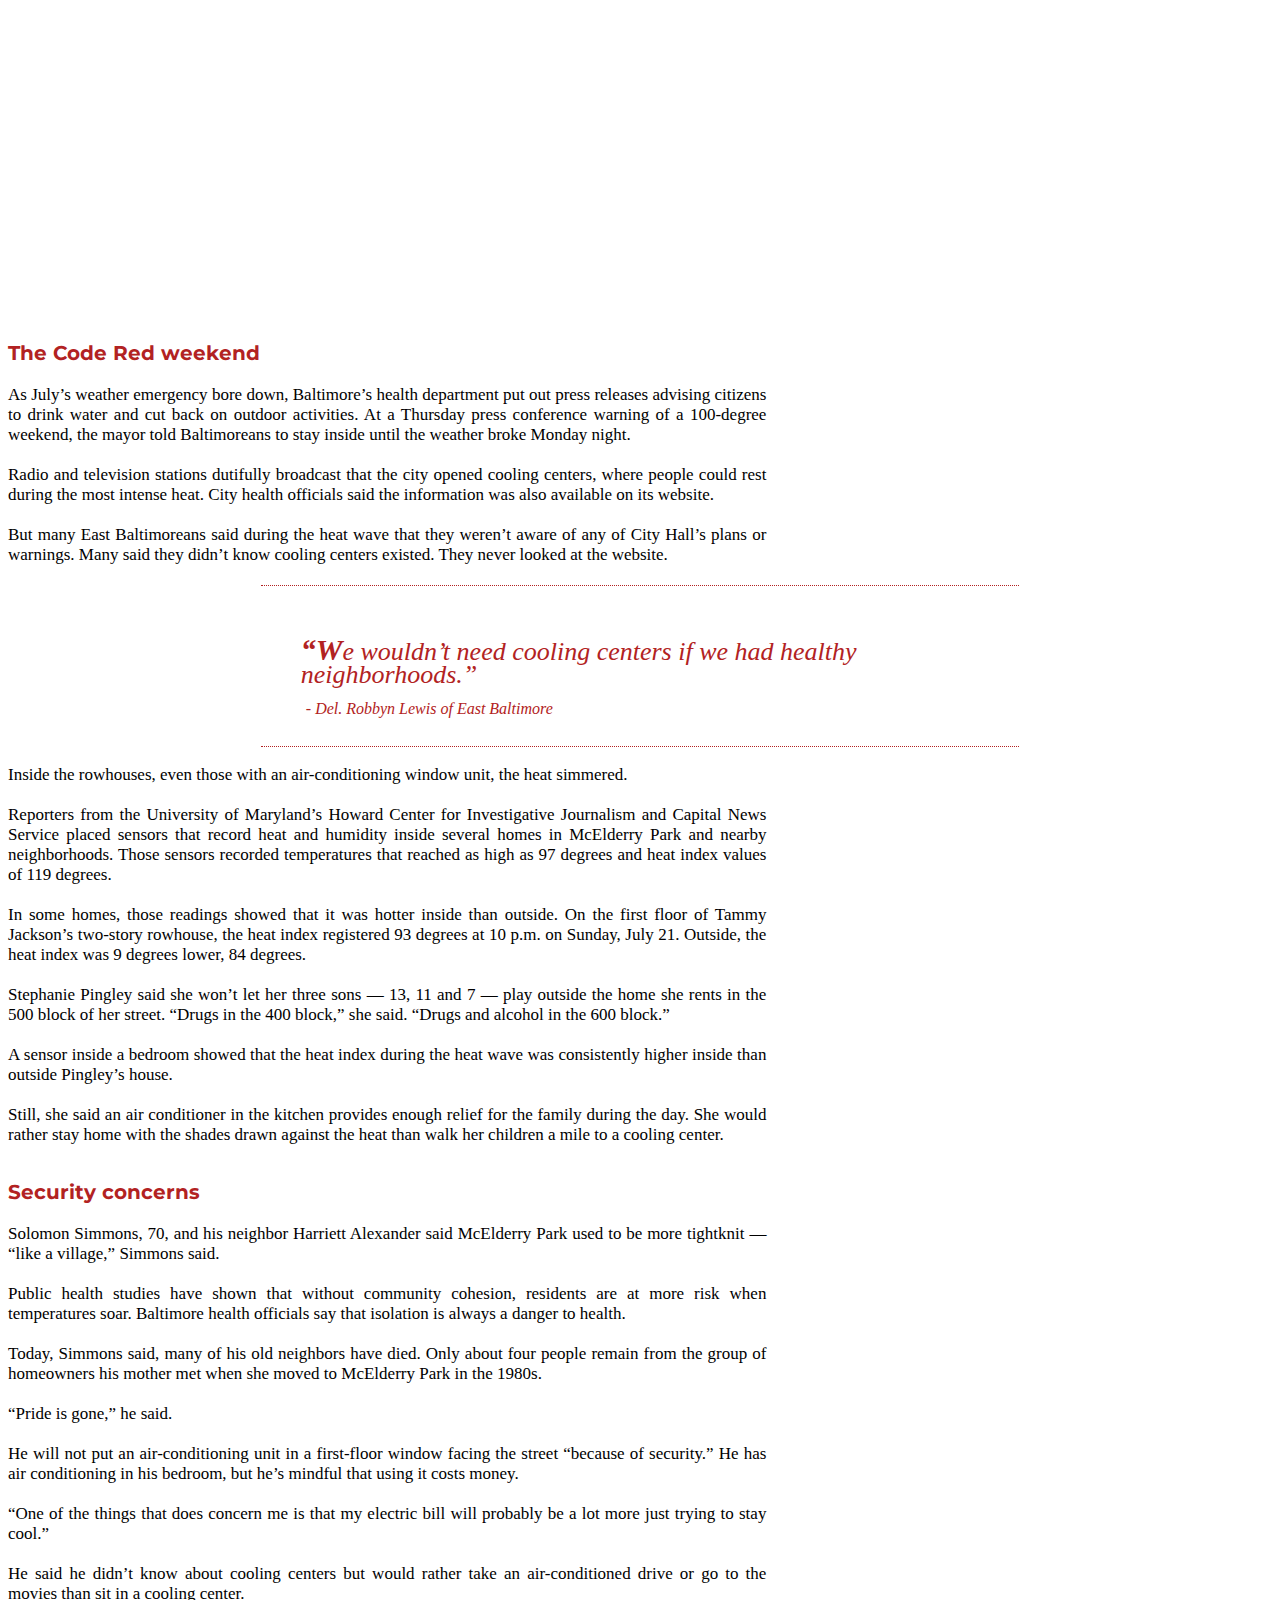
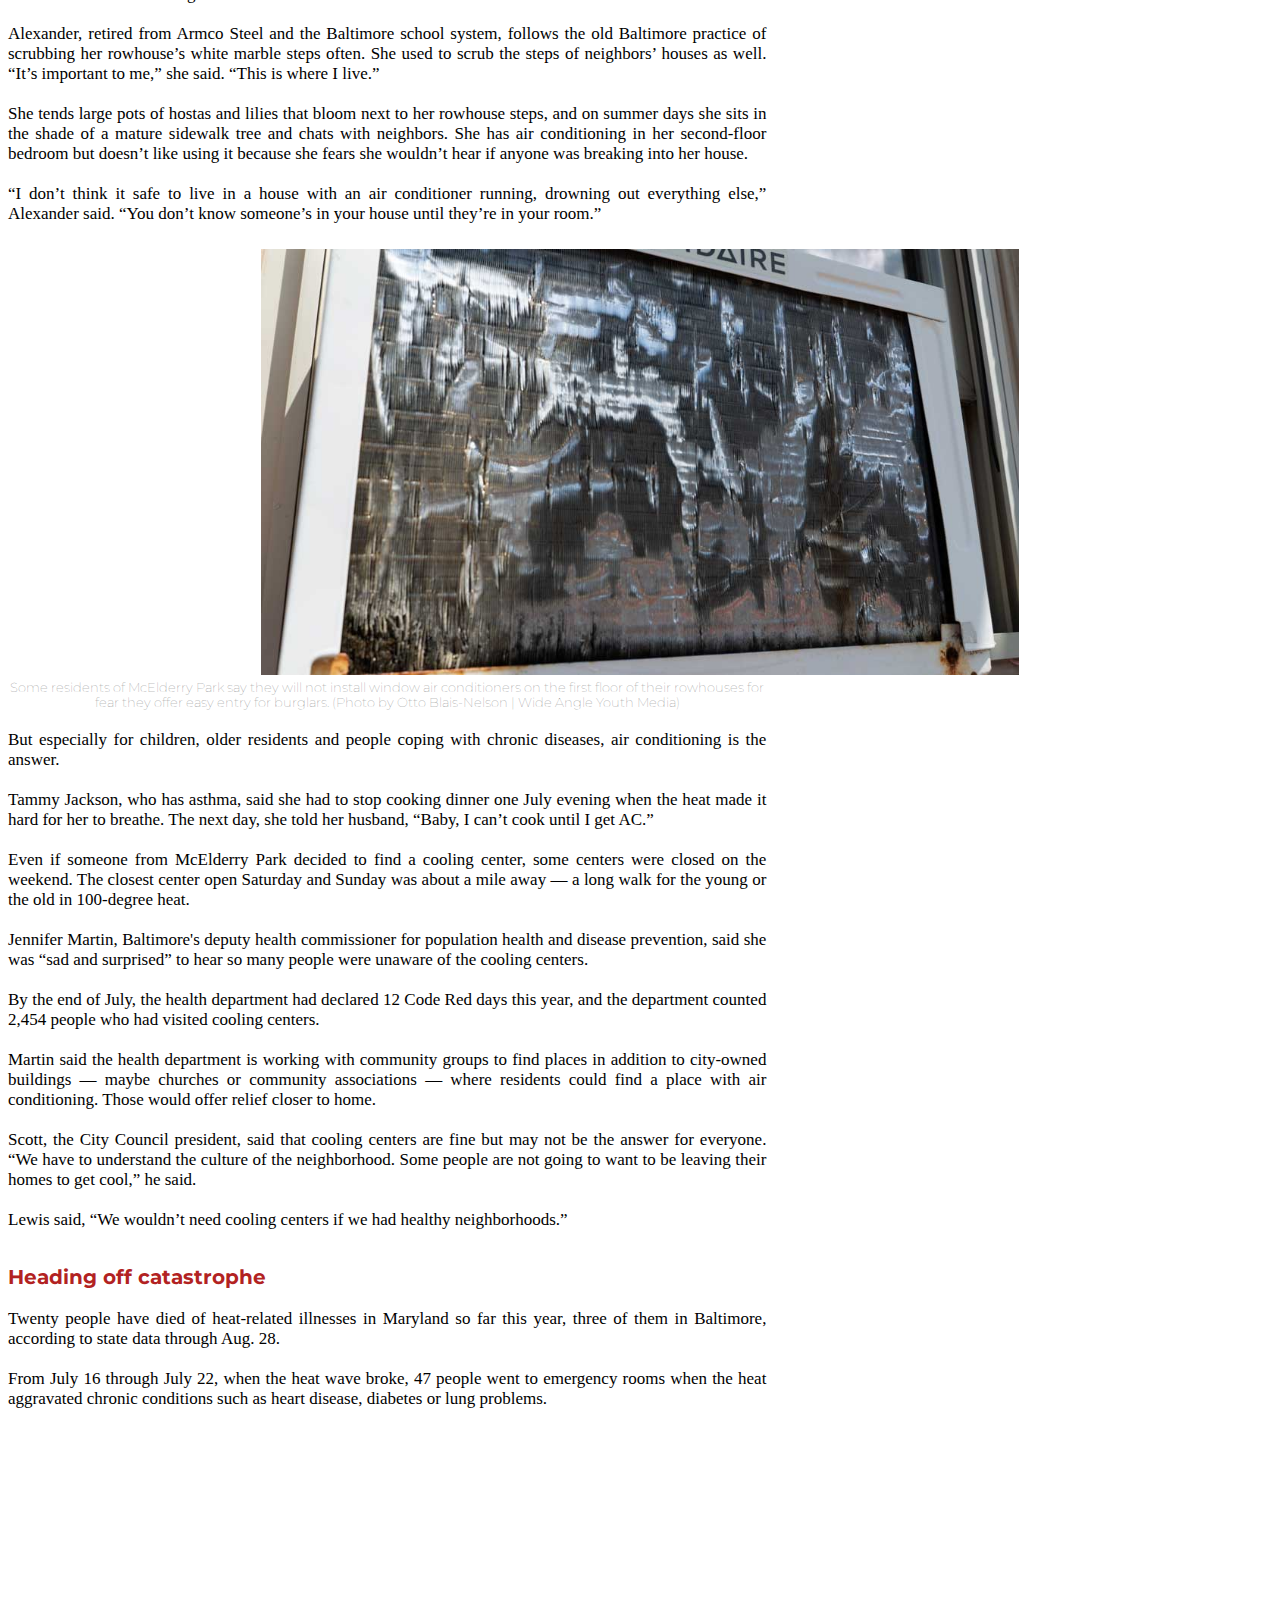
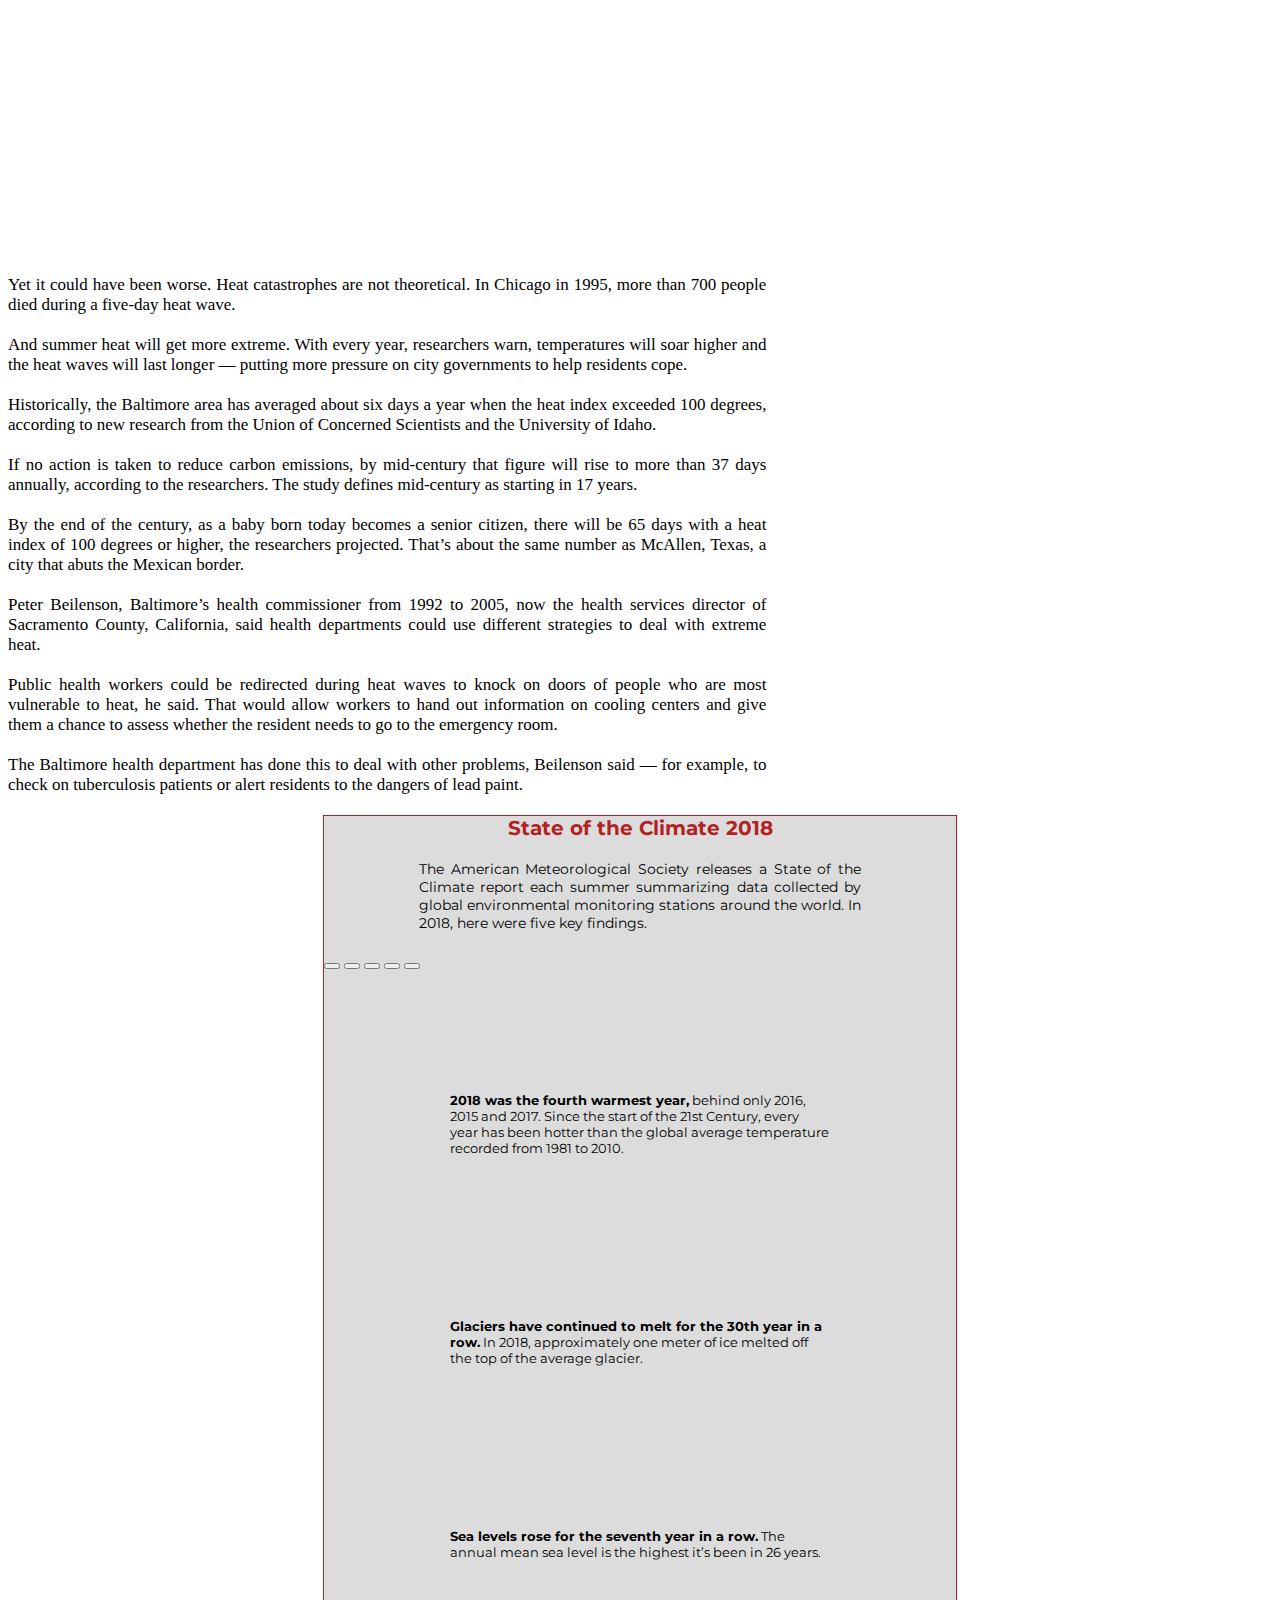
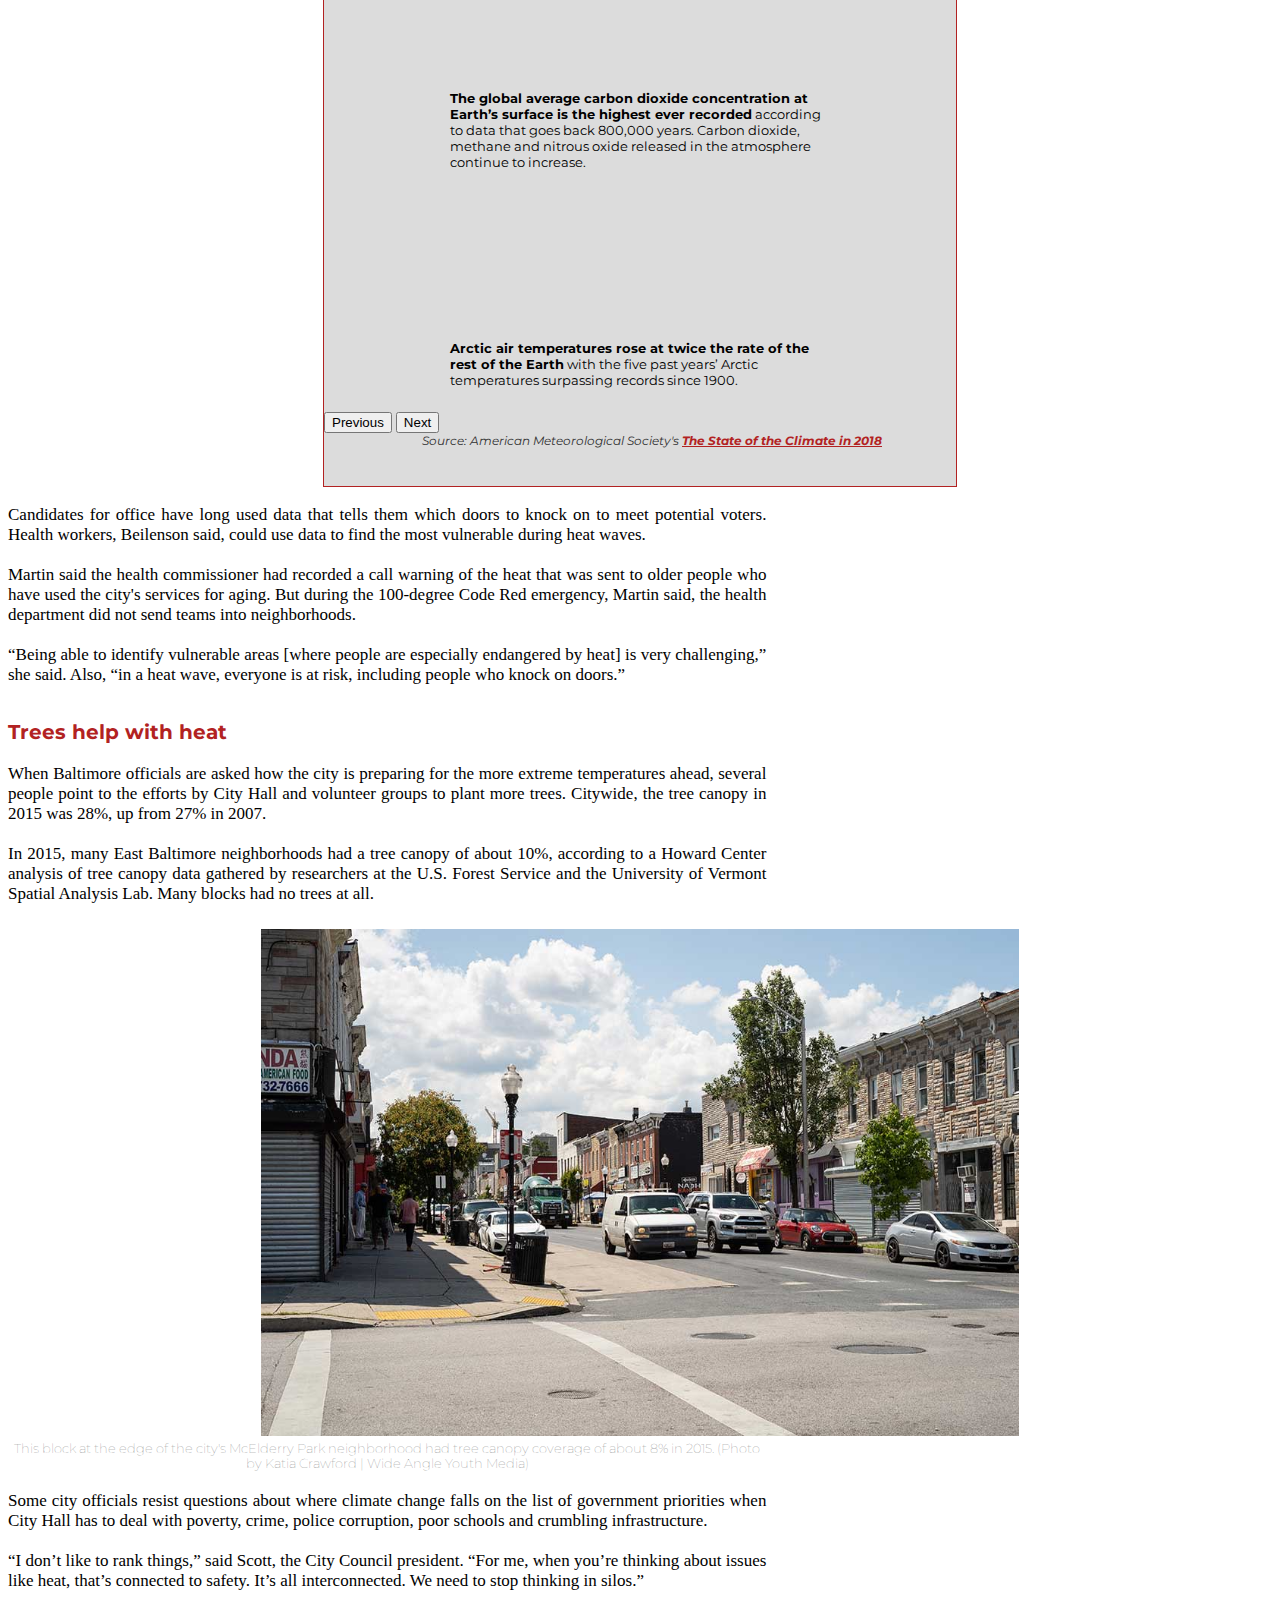
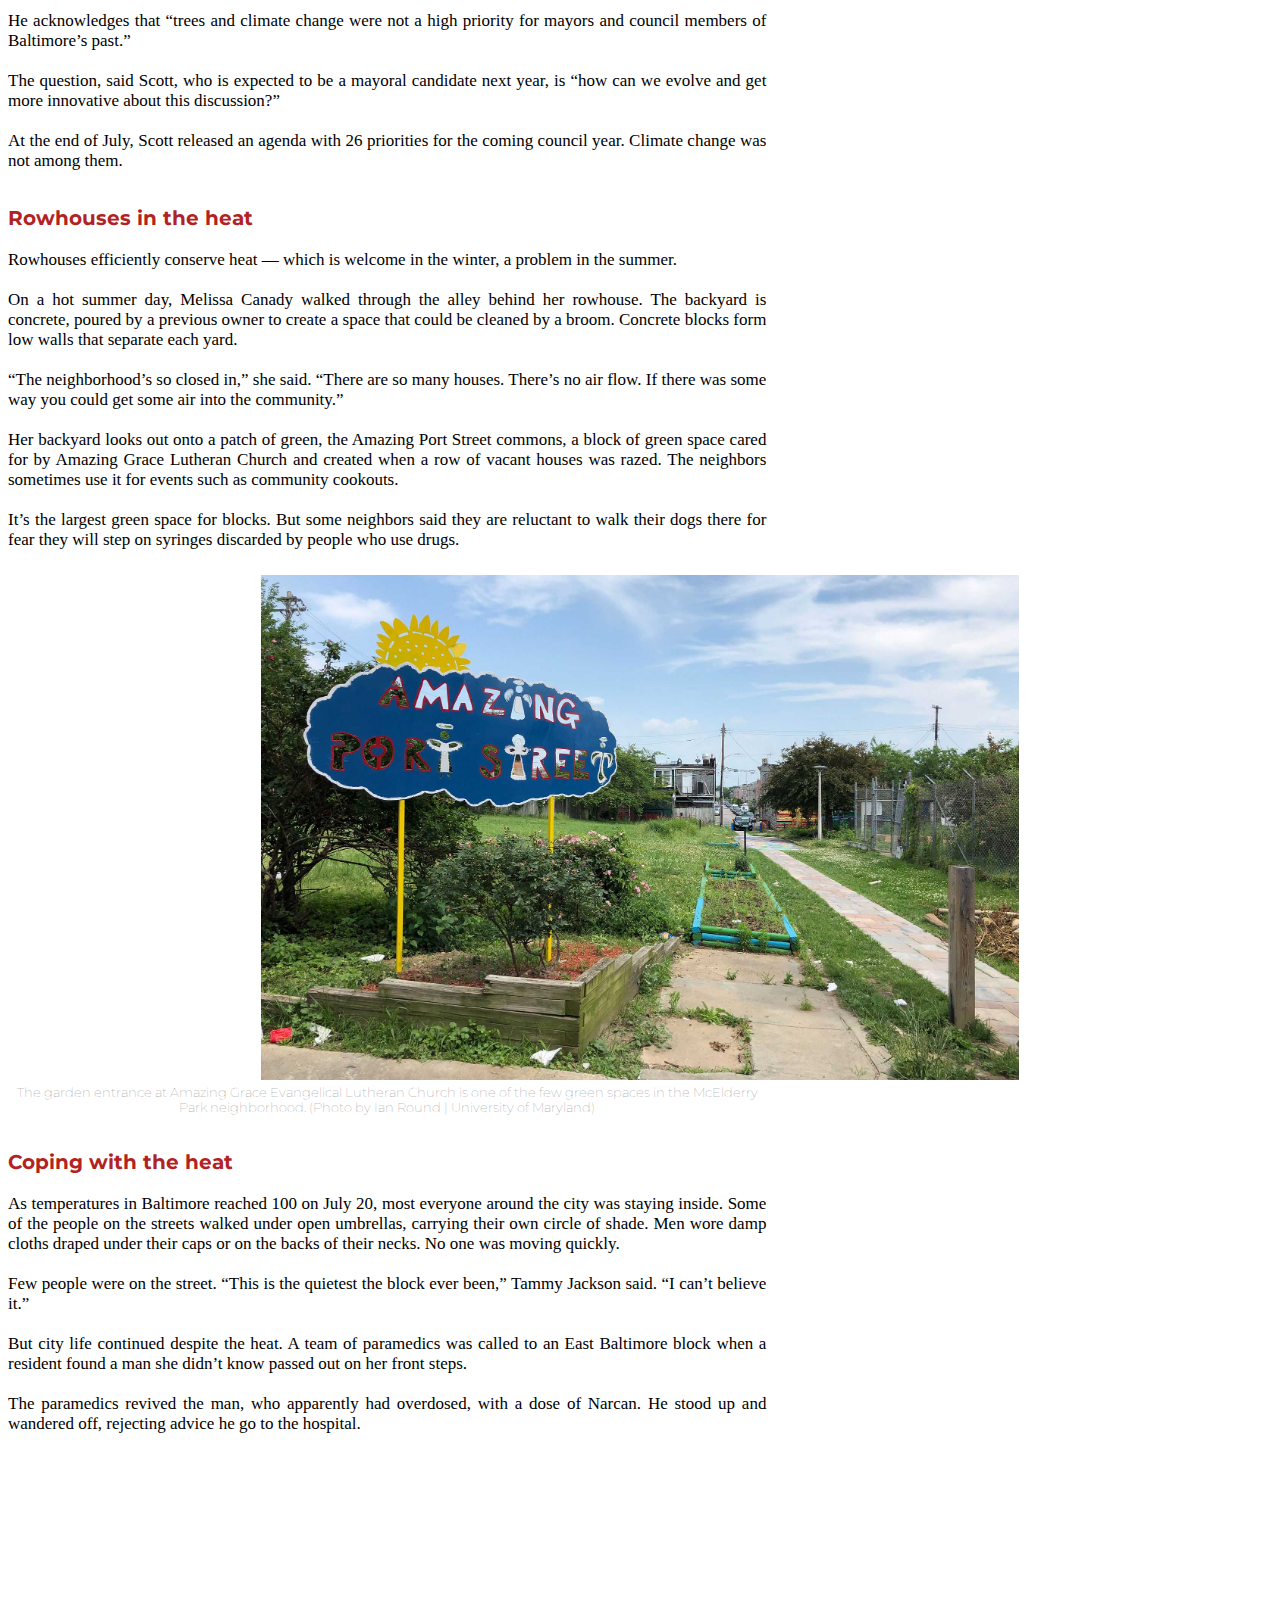
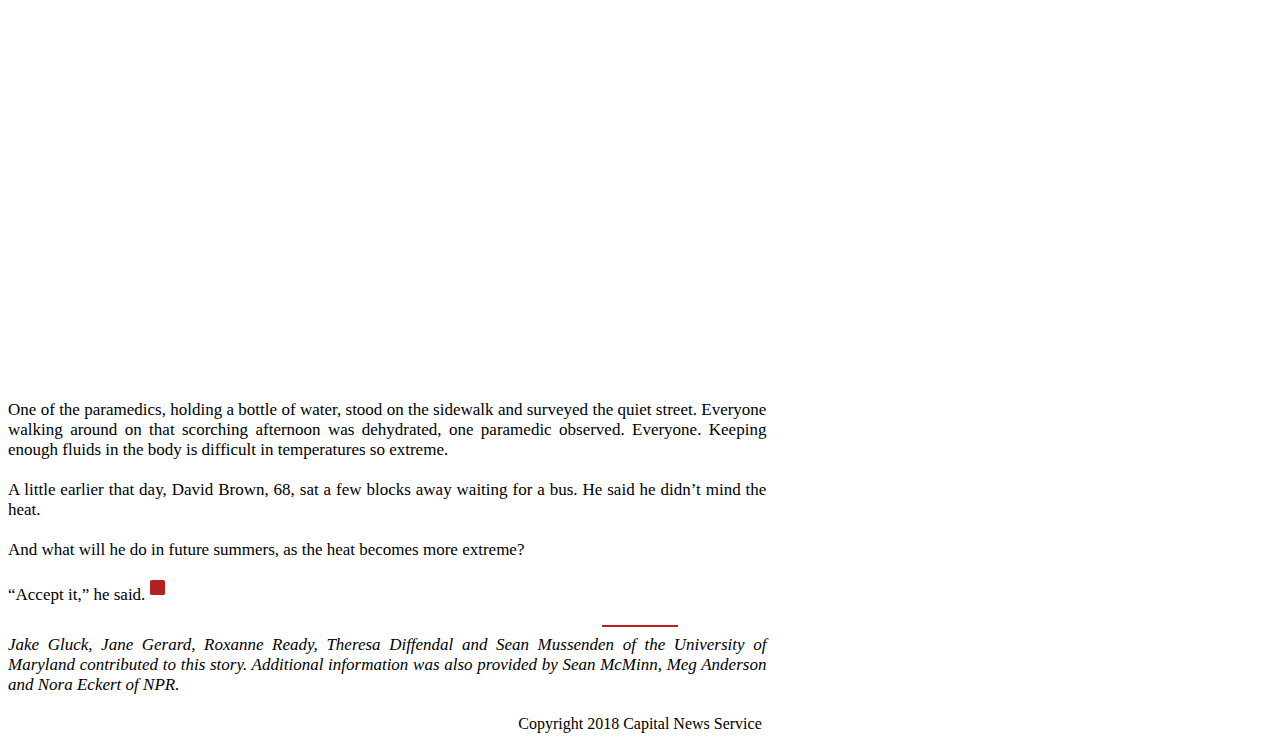
==== commit 20795bc4: "Update index.html" ====
--- a/climate-crisis-story/index.html
+++ b/climate-crisis-story/index.html
@@ -45,7 +45,7 @@
    </div>
 <!-- Page topper-->
 
-<div class="px-0.5 py-5 my-3 text-center" style="background-image: url('/page-topper.jpeg'); background-size:cover; height:620px; width:100%;background-repeat:no-repeat;filter:contrast(80%);top:0; position:relative;">
+<div class="px-0.5 py-5 my-3 text-center" style="background-image: url(page-topper.jpeg); background-size:cover; height:620px; width:100%;background-repeat:no-repeat;filter:contrast(80%);top:0; position:relative;">
   <div class="pagetop">
     <h1 class="display-5 fw-bold" style="font-size:1em; letter-spacing:.2em;">HEAT <span style="color:#b22222;">&</span> INEQUALITY</h1>
     <div class="col-lg-6 mx-auto">
@@ -85,7 +85,7 @@
 
   <p>More and more people, including Del. Robbyn Lewis, who represents parts of East Baltimore, are replacing the words “climate change” with stronger language.</p>
 
-  <img src="climate-crisis-story/SoniaHug_StreetView.jpeg" alt="Street with cars park on the side">
+  <img src="SoniaHug_StreetView.jpeg" alt="Street with cars park on the side">
     <p class="cap">Photo by Sonia Hug | Wide Angle Youth Media</p>
 
   <p class="chaphead">Urban heat islands</p>
@@ -185,7 +185,7 @@
 
   <p>“I don’t think it safe to live in a house with an air conditioner running, drowning out everything else,” Alexander said. “You don’t know someone’s in your house until they’re in your room.”</p>
 
-  <img src="climate-crisis-story/old-ac.jpeg" alt="AC machine in a window">
+  <img src="old-ac.jpeg" alt="AC machine in a window">
     <p class="cap">Some residents of McElderry Park say they will not install window air conditioners on the first floor of their rowhouses for fear they offer easy entry for burglars. (Photo by Otto Blais-Nelson | Wide Angle Youth Media)</p>
 
   <p>But especially for children, older residents and people coping with chronic diseases, air conditioning is the answer.</p>
@@ -298,7 +298,7 @@
 
   <p>In 2015, many East Baltimore neighborhoods had a tree canopy of about 10%, according to a Howard Center analysis of tree canopy data gathered by researchers at the U.S. Forest Service and the University of Vermont Spatial Analysis Lab. Many blocks had no trees at all.</p>
 
-  <img src="climate-crisis-story/intersection.jpeg" alt="Cars driving down road and people walking on sidewalks with sporatic trees alongside them">
+  <img src="intersection.jpeg" alt="Cars driving down road and people walking on sidewalks with sporatic trees alongside them">
     <p class="cap">This block at the edge of the city's McElderry Park neighborhood had tree canopy coverage of about 8% in 2015. (Photo by Katia Crawford | Wide Angle Youth Media)</p>
 
   <p>Some city officials resist questions about where climate change falls on the list of government priorities when City Hall has to deal with poverty, crime, police corruption, poor schools and crumbling infrastructure.</p>
@@ -323,7 +323,7 @@
 
   <p>It’s the largest green space for blocks. But some neighbors said they are reluctant to walk their dogs there for fear they will step on syringes discarded by people who use drugs.</p>
 
-  <img src="climate-crisis-story/amazing-grace-garden.jpeg" alt="Narrow sidewalk along miniature garden plots next to sign reading 'AMAZING PORT STREET'">
+  <img src="amazing-grace-garden.jpeg" alt="Narrow sidewalk along miniature garden plots next to sign reading 'AMAZING PORT STREET'">
     <p class="cap">The garden entrance at Amazing Grace Evangelical Lutheran Church is one of the few green spaces in the McElderry Park neighborhood. (Photo by Ian Round | University of Maryland)</p>
 
   <p class="chaphead">Coping with the heat</p>
